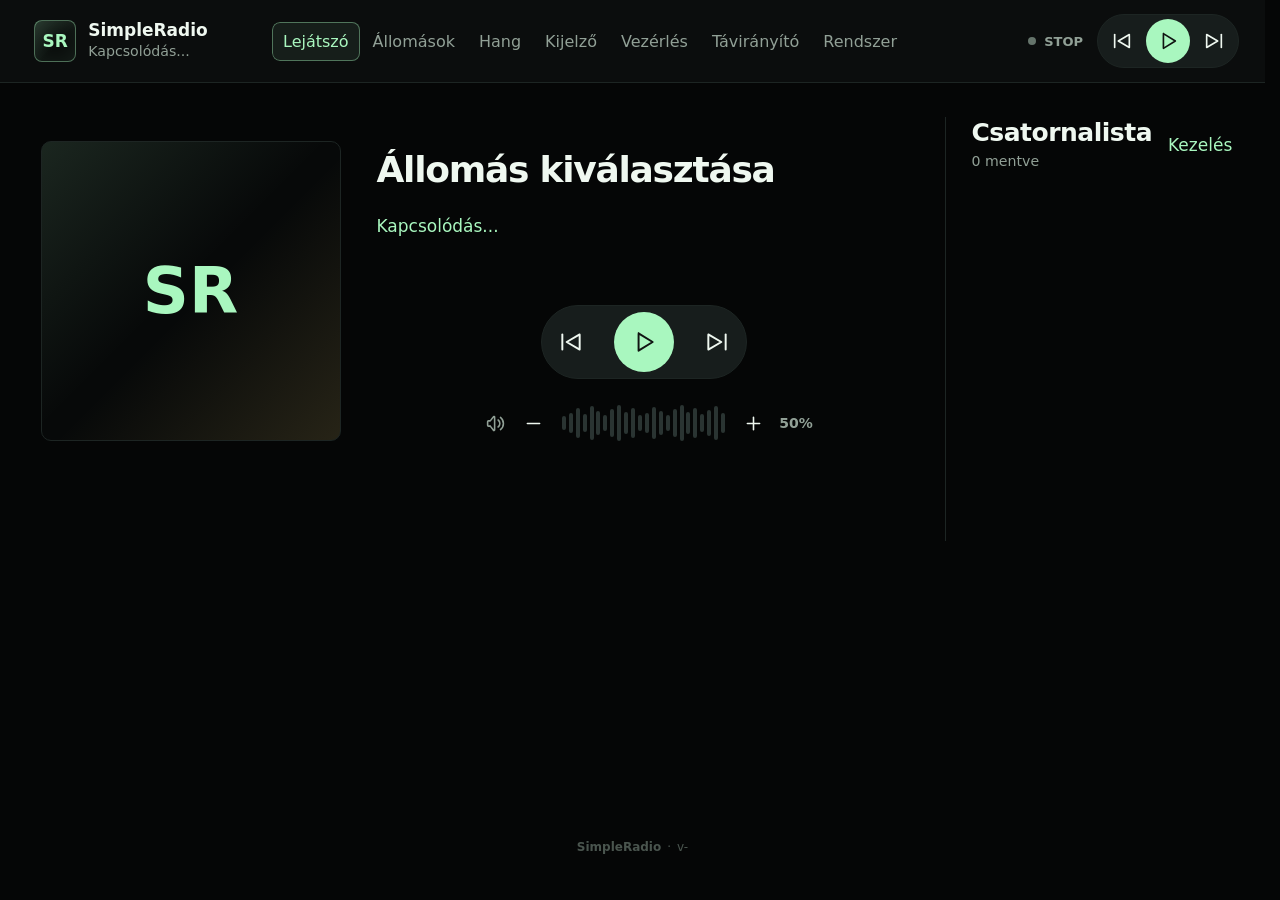
==== data/index.html @ 7c2bad65 "Fix LCD refresh, IR controls and artwork title matching Keep footer rendering and WebUI settings syn" ====
<!DOCTYPE html>
<html lang="hu">
<head>
  <meta charset="UTF-8">
  <meta name="viewport" content="width=device-width, initial-scale=1">
  <title>SimpleRadio</title>
  <link rel="icon" type="image/svg+xml" sizes="any" href="favicon.svg?v=1.3.14&amp;ui=8282ce88a4ba">
  <link rel="stylesheet" href="style.css?v=1.3.14&amp;ui=8282ce88a4ba">
  <link rel="stylesheet" href="ui.css?v=1.3.14&amp;ui=8282ce88a4ba">
</head>
<body>
  <div class="app-shell">
    <header class="topbar">
      <button class="brand brand-button" type="button" onclick="showView('player')" aria-label="Lejátszó megnyitása">
        <span id="brandMark" class="brand-mark">SR</span>
        <div>
          <strong>SimpleRadio</strong>
          <small id="connectionInfo">Kapcsolódás...</small>
        </div>
      </button>

      <nav class="tabs" aria-label="Fő nézetek">
        <button id="playerTab" class="active" type="button" onclick="showView('player')">Lejátszó</button>
        <button id="stationsTab" type="button" onclick="showView('stations')">Állomások</button>
        <button id="soundTab" type="button" onclick="showView('sound')">Hang</button>
        <button id="displayTab" type="button" onclick="showView('display')">Kijelző</button>
        <button id="controlsTab" type="button" onclick="showView('controls')">Vezérlés</button>
        <button id="irTab" type="button" onclick="showView('ir')" data-i18n="ir.pageTitle">Távirányító</button>
        <button id="systemTab" type="button" onclick="showView('system')">Rendszer</button>
      </nav>

      <div class="top-actions">
        <span id="playState" class="state-chip">STOP</span>
        <div id="headerTransport" class="transport header-transport" role="group" aria-label="Lejátszásvezérlés">
          <button class="transport-icon" type="button" onclick="prevStation()" aria-label="Előző állomás" title="Előző állomás"><span class="transport-glyph icon-prev"></span></button>
          <button id="playButtonSmall" class="play-main transport-icon" type="button" onclick="togglePlay()" aria-label="Play" title="Play"><span class="transport-glyph icon-play"></span></button>
          <button class="transport-icon" type="button" onclick="nextStation()" aria-label="Következő állomás" title="Következő állomás"><span class="transport-glyph icon-next"></span></button>
        </div>
      </div>
    </header>

    <main class="main">
      <section id="playerView" class="view">
        <section class="now-grid">
          <article class="player-stage">
            <div class="cover-frame">
              <div class="cover-art" id="webCoverArt">SR</div>
            </div>
            <div class="now-copy">
              <h1 id="current-station">Állomás kiválasztása</h1>
              <p id="meta">Nincs metadata</p>
              <div class="transport">
                <button class="transport-icon" type="button" onclick="prevStation()" aria-label="Előző állomás" title="Előző állomás"><span class="transport-glyph icon-prev"></span></button>
                <button id="playButton" class="play-main transport-icon" type="button" onclick="togglePlay()" aria-label="Play" title="Play"><span class="transport-glyph icon-play"></span></button>
                <button class="transport-icon" type="button" onclick="nextStation()" aria-label="Következő állomás" title="Következő állomás"><span class="transport-glyph icon-next"></span></button>
              </div>
              <div class="volume-rail" role="group" aria-label="Hangerő">
                <span class="volume-label">Hangerő</span>
                <div class="volume-control-row">
                  <button class="volume-step" type="button" onclick="changeVolume(-5)" aria-label="Hangerő csökkentése 5 százalékkal" title="Hangerő -5%">−</button>
<input id="volume" type="range" min="0" max="100" oninput="setVolume(this.value, true)">
                  <button class="volume-step" type="button" onclick="changeVolume(5)" aria-label="Hangerő növelése 5 százalékkal" title="Hangerő +5%">+</button>
                </div>
                <strong id="volValue">50%</strong>
              </div>
            </div>
          </article>

          <aside class="panel queue-panel">
            <header class="panel-head">
              <div>
                <h2>Csatornalista</h2>
                <small id="stationCount">0 mentve</small>
              </div>
              <button class="ghost-btn" type="button" onclick="showView('stations')">Kezelés</button>
            </header>
            <div id="stations" class="station-list compact"></div>
          </aside>
        </section>
      </section>

      <section id="stationsView" class="view hidden">
        <header class="page-head">
          <h1>Állomások</h1>
          <div class="button-row page-actions">
            <button class="ghost-btn" type="button" onclick="openStationSearch()">Online kereső</button>
            <button class="primary" type="button" onclick="clearStationForm()">Új állomás</button>
          </div>
        </header>

        <section class="stations-layout">
          <article class="panel saved-stations-panel">
            <header class="panel-head">
              <div>
                <h2>Mentett állomások</h2>
                <small id="stationManagerCount">0 állomás</small>
              </div>
              <label class="saved-search search-box">
                Keresés
                <span>
                  <input id="savedStationSearch" name="station-filter" type="search" placeholder="Mentett állomás..." autocomplete="off" autocorrect="off" autocapitalize="none" spellcheck="false" oninput="filterSavedStations()">
                  <button type="button" onclick="clearSavedStationSearch()" title="Törlés" aria-label="Mentett állomások keresés törlése">×</button>
                </span>
              </label>
            </header>
            <div id="stationManager" class="station-list manager"></div>
          </article>

          <section class="station-tools">
            <details id="stationSearchDrawer" class="tool-drawer">
              <summary>
                <span>Online kereső</span>
                <small id="searchStatus"></small>
              </summary>
              <div class="drawer-body">
                <div class="search-row">
                  <label class="country-field">
                    Ország
                    <select id="searchCountry" onchange="queueOnlineSearch()">
                      <option value="">Összes</option>
                      <option value="HU" selected>HU - Magyarország</option>
                      <option value="AT">AT - Ausztria</option>
                      <option value="DE">DE - Németország</option>
                      <option value="RO">RO - Románia</option>
                      <option value="SK">SK - Szlovákia</option>
                      <option value="CZ">CZ - Csehország</option>
                      <option value="PL">PL - Lengyelország</option>
                      <option value="HR">HR - Horvátország</option>
                      <option value="SI">SI - Szlovénia</option>
                      <option value="RS">RS - Szerbia</option>
                      <option value="GB">GB - Egyesült Királyság</option>
                      <option value="US">US - Egyesült Államok</option>
                      <option value="FR">FR - Franciaország</option>
                      <option value="IT">IT - Olaszország</option>
                      <option value="ES">ES - Spanyolország</option>
                      <option value="NL">NL - Hollandia</option>
                      <option value="BE">BE - Belgium</option>
                      <option value="CH">CH - Svájc</option>
                      <option value="SE">SE - Svédország</option>
                      <option value="NO">NO - Norvégia</option>
                      <option value="FI">FI - Finnország</option>
                      <option value="DK">DK - Dánia</option>
                      <option value="IE">IE - Írország</option>
                      <option value="PT">PT - Portugália</option>
                      <option value="GR">GR - Görögország</option>
                      <option value="TR">TR - Törökország</option>
                      <option value="CA">CA - Kanada</option>
                      <option value="AU">AU - Ausztrália</option>
                    </select>
                  </label>
                  <label class="search-box">
                    Keresés
                    <span>
                      <input id="searchName" name="radio-browser-search" type="search" placeholder="Rádió neve..." autocomplete="off" autocorrect="off" autocapitalize="none" spellcheck="false" oninput="queueOnlineSearch()">
                      <button type="button" onclick="clearStationSearch()" title="Törlés" aria-label="Keresés törlése">×</button>
                    </span>
                  </label>
                </div>
                <div id="searchResults" class="result-list"></div>
              </div>
            </details>

            <details id="stationEditorDrawer" class="tool-drawer">
              <summary>
                <span>Állomás szerkesztése</span>
                <small>Név, stream URL, logó</small>
              </summary>
              <form class="form-stack drawer-body" autocomplete="off" onsubmit="saveStation(event)">
                <input id="editId" type="hidden">
                <label>Név<input id="editName" type="text" autocomplete="off" autocorrect="off" spellcheck="false" required></label>
                <label>Stream URL<input id="editUrl" type="url" autocomplete="off" autocorrect="off" autocapitalize="none" spellcheck="false" required></label>
                <label>Logó útvonal vagy URL<input id="editLogo" type="text" autocomplete="off" autocorrect="off" autocapitalize="none" spellcheck="false" placeholder="/logos/radio.png"></label>
                <label class="logo-picker-field">Feltöltött logók
                  <span class="logo-picker-row">
                    <select id="editLogoPicker" onchange="selectUploadedLogo()">
                      <option value="">Nincs kiválasztva</option>
                    </select>
                    <button class="ghost-btn" type="button" onclick="loadLogoChoices()">Frissítés</button>
                  </span>
                </label>
                <div class="button-row">
                  <button class="primary" type="submit">Mentés</button>
                  <button class="ghost-btn" type="button" onclick="cancelStationEdit()" data-i18n="action.cancel">Mégse</button>
                </div>
              </form>
            </details>

            <article class="panel">
              <header class="panel-head">
                <h2>Logók</h2>
              </header>
              <div id="logoDropZone" class="upload-drop" tabindex="0">
                <strong>Logók feltöltése</strong>
                <span>Több PNG, JPG vagy BMP fájl is mehet egyszerre.</span>
                <input id="logoBulkInput" type="file" accept="image/png,image/jpeg,image/bmp,.png,.jpg,.jpeg,.bmp" multiple>
              </div>
              <small id="logoUploadStatus" class="form-note upload-status">A fájlok a /logos mappába kerülnek.</small>
            </article>
          </section>
        </section>
      </section>

      <section id="soundView" class="view hidden">
        <header class="page-head">
          <h1>Hang</h1>
          <button class="primary" type="button" onclick="resetTone()">Reset</button>
        </header>

        <article class="panel settings-surface">
          <div class="settings-columns">
            <div class="settings-column">
              <section class="settings-section">
                <header class="settings-section-head">
                  <h2>Equalizer</h2>
                  <small>A mély, közép és magas tartomány finomhangolása</small>
                </header>
                <label class="setting-row">
                  <span>Bass</span>
                  <span class="setting-range"><input id="soundEqLow" type="range" min="-12" max="6" value="0" oninput="mirrorEq('low', this.value, true)"><strong id="soundEqLowValue">0 dB</strong></span>
                </label>
                <label class="setting-row">
                  <span data-i18n="sound.midrange">Közép</span>
                  <span class="setting-range"><input id="soundEqMid" type="range" min="-12" max="6" value="0" oninput="mirrorEq('mid', this.value, true)"><strong id="soundEqMidValue">0 dB</strong></span>
                </label>
                <label class="setting-row">
                  <span>Treble</span>
                  <span class="setting-range"><input id="soundEqHigh" type="range" min="-12" max="6" value="0" oninput="mirrorEq('high', this.value, true)"><strong id="soundEqHighValue">0 dB</strong></span>
                </label>
              </section>
            </div>

            <div class="settings-column">
              <section class="settings-section">
                <header class="settings-section-head">
                  <h2>Balansz</h2>
                  <small>A bal és jobb csatorna aránya</small>
                </header>
                <label class="setting-row">
                  <span>Bal / jobb</span>
                  <span class="setting-range"><input id="soundBalance" type="range" min="-100" max="100" value="0" oninput="mirrorBalance(this.value, true)"><strong id="soundBalanceValue">Közép</strong></span>
                </label>
              </section>

              <section class="settings-section">
                <header class="settings-section-head">
                  <h2>Hangerő karakterisztika</h2>
                  <small>A hangerőszabályzás érzetének beállítása</small>
                </header>
                <label class="setting-row">
                  <span>Görbe</span>
                  <select id="volumeCurve" onchange="syncVolumeCurve(); saveConfigNow()">
                    <option value="soft">Lágy</option>
                    <option value="linear">Lineáris</option>
                    <option value="log">Logaritmikus</option>
                  </select>
                </label>
                <canvas id="volumeCurvePreview" class="curve-preview settings-preview" width="360" height="148"></canvas>
              </section>
            </div>
          </div>
        </article>
      </section>

      <section id="displayView" class="view hidden">
        <header class="page-head">
          <h1>Kijelző</h1>
          <button class="primary" type="button" data-config-save onclick="saveConfigNow()">Mentés</button>
        </header>

        <article class="panel settings-surface">
          <div class="settings-columns">
            <div class="settings-column">
              <section class="settings-section">
                <header class="settings-section-head"><h2>Fényerő és téma</h2><small>A kijelző színei és nappali fényereje</small></header>
                <label class="setting-row setting-toggle">
                  <span class="setting-copy"><strong>Inverz kijelző</strong></span>
                  <span class="toggle-switch"><input id="displayInvert" type="checkbox" onchange="saveConfigNow()"><span></span></span>
                </label>
                <label class="setting-row"><span>Téma</span>
                  <select id="themeAccent" onchange="syncThemeAccent(); saveConfigNow()">
                <option value="green">Zöld</option>
                <option value="amber">Borostyán</option>
                <option value="blue">Kék</option>
                <option value="cyan">Cián</option>
                <option value="red">Vörös</option>
                <option value="custom">Egyéni</option>
                  </select>
                </label>
                <label id="themeCustomColorField" class="setting-row hidden"><span>Egyéni témaszín</span>
                  <span class="color-picker-row">
                <input id="themeCustomColor" type="color" value="#a9f7bf" oninput="syncThemeCustomColorFromPicker()">
                <input id="themeCustomColorText" type="text" value="#a9f7bf" maxlength="7" autocomplete="off" autocorrect="off" autocapitalize="none" spellcheck="false" oninput="syncThemeCustomColorFromText(); queueConfigSave()" onchange="syncThemeCustomColorFromText(); saveConfigNow()">
                  </span>
                </label>
                <label class="setting-row"><span>Fényerő</span><span class="setting-range"><input id="brightness" type="range" min="0" max="255" oninput="setPercentLabel('brightness')"><strong id="brightnessValue">0%</strong></span></label>
                <label class="setting-row setting-toggle">
                  <span class="setting-copy"><strong>Automatikus nappal / éjszaka mód</strong></span>
                  <span class="toggle-switch"><input id="autoBrightness" type="checkbox" onchange="saveConfigNow()"><span></span></span>
                </label>
                <label class="setting-row"><span>Nappali mód kezdete</span><input id="dayStartTime" type="time" onchange="saveConfigNow()"></label>
                <label class="setting-row"><span>Éjszakai mód kezdete</span><input id="nightStartTime" type="time" onchange="saveConfigNow()"></label>
                <label class="setting-row"><span>Nappali</span><span class="setting-range"><input id="dayBrightness" type="range" min="0" max="255" oninput="setPercentLabel('dayBrightness')"><strong id="dayBrightnessValue">0%</strong></span></label>
                <label class="setting-row"><span>Éjszakai</span><span class="setting-range"><input id="nightBrightness" type="range" min="0" max="255" oninput="setPercentLabel('nightBrightness')"><strong id="nightBrightnessValue">0%</strong></span></label>
              </section>
            </div>

            <div class="settings-column">
              <section class="settings-section">
                <header class="settings-section-head"><h2>Lejátszó képe</h2><small>A főképernyőn és a webes lejátszón megjelenő kép</small></header>
                <label class="setting-row"><span>Képforrás</span>
                  <select id="displayArtworkMode" onchange="saveConfigNow()">
                    <option value="logo">Állomáslogó</option>
                    <option value="album">Albumborító, ha elérhető</option>
                  </select>
                </label>
              </section>
              <section class="settings-section">
                <header class="settings-section-head"><h2>Alsó kijelzősáv</h2><small>A lejátszóképernyő alsó információs területe</small></header>
                <label class="setting-row"><span>Alsó kijelzősáv</span>
                  <select id="displayFooterMode" onchange="syncDisplayFooterMode(); saveConfigNow()">
                <option value="off">Kikapcsolva</option>
                <option value="volume">Hangerősáv</option>
                <option value="station">Állomás</option>
                <option value="datetime" data-i18n="display.footer.datetime">Dátum és idő</option>
                <option value="vu">Animáció</option>
                <option value="spectrum" data-i18n="display.footer.spectrum">Spektrum (24 sáv, FFT)</option>
                  </select>
                </label>
                <label id="displayVuStyleField" class="setting-row"><span>Animáció típusa</span>
                  <select id="displayVuStyle" onchange="saveConfigNow()">
                <option value="bars">Álló oszlopok</option>
                <option value="symmetric">Szimmetrikus oszlopok</option>
                <option value="classic">Középről induló VU</option>
                  </select>
                </label>
              </section>

              <section class="settings-section">
                <header class="settings-section-head"><h2>Készenlét és óra</h2><small>Az inaktív kijelző megjelenése</small></header>
                <label class="setting-row setting-toggle">
                  <span class="setting-copy"><strong>Készenléti mód</strong></span>
                  <span class="toggle-switch"><input id="displayIdleEnabled" type="checkbox" onchange="syncDisplayIdleMode(); saveConfigNow()"><span></span></span>
                </label>
            <input id="displayIdleBlank" type="checkbox" hidden>
            <input id="displayClockEnabled" type="checkbox" hidden>
                <label class="setting-row"><span>Inaktivitás után</span>
                  <select id="displayIdleMode" onchange="syncDisplayIdleMode(); saveConfigNow()">
                <option value="dim">Halványított lejátszóképernyő</option>
                <option value="blank">Kikapcsolt kijelző</option>
                <option value="clock">Óra</option>
                  </select>
                </label>
                <label id="displayClockOptions" class="setting-row"><span>Óra típusa</span>
                  <select id="displayClockStyle" onchange="saveConfigNow()">
                <option value="digital">Digitális</option>
                <option value="analog">Analóg</option>
                  </select>
                </label>
                <label class="setting-row"><span>Időzóna</span>
                  <select id="timeZone" onchange="saveConfigNow()">
                <option value="CET-1CEST,M3.5.0/2,M10.5.0/3">Budapest / Közép-Európa (automata DST)</option>
                <option value="UTC0">UTC</option>
                <option value="GMT0BST,M3.5.0/1,M10.5.0">London (automata DST)</option>
                <option value="EET-2EEST,M3.5.0/3,M10.5.0/4">Kelet-Európa (automata DST)</option>
                <option value="EST5EDT,M3.2.0/2,M11.1.0/2">New York (automata DST)</option>
                  </select>
                </label>
                <label class="setting-row"><span>Készenléti idő (másodperc)</span><input id="displayIdleSeconds" type="number" min="10" max="3600" onchange="saveConfigNow()"></label>
                <label class="setting-row"><span>Készenléti fényerő</span><span class="setting-range"><input id="displayIdleBrightness" type="range" min="0" max="255" oninput="setPercentLabel('displayIdleBrightness')"><strong id="displayIdleBrightnessValue">0%</strong></span></label>
              </section>
            </div>
          </div>
        </article>
      </section>

      <section id="controlsView" class="view hidden">
        <header class="page-head">
          <h1>Vezérlés</h1>
          <button class="primary" type="button" data-config-save onclick="saveConfigNow()">Mentés</button>
        </header>

        <article class="panel settings-surface">
          <div class="settings-columns">
            <div id="encoderHardwarePanel" class="settings-column">
              <section class="settings-section">
                <header class="settings-section-head settings-section-head-inline">
                  <div><h2 id="encoderSectionTitle">Enkóder</h2><small>Alap működés és érzékenység</small></div>
                  <span id="encoderHardwareBadge" class="hardware-badge">Betöltés...</span>
                </header>
                <div id="encoderHardwareNotice" class="hardware-notice hidden"></div>
                <div class="settings-fields">
                  <label class="setting-row setting-toggle">
                    <span class="setting-copy"><strong>Enkóder használata</strong></span>
                    <span class="toggle-switch"><input id="encoderEnabled" type="checkbox" onchange="syncEncoderControls(); saveConfigNow()"><span></span></span>
                  </label>
                  <label class="setting-row setting-toggle">
                    <span class="setting-copy"><strong>Második enkóder</strong><small id="encoder2HardwareHint"></small></span>
                    <span class="toggle-switch"><input id="secondEncoderEnabled" type="checkbox" onchange="syncEncoderControls(); saveConfigNow()"><span></span></span>
                  </label>
                  <label class="setting-row"><span>Érzékenység</span><span class="setting-range"><input id="encoderSensitivity" type="range" min="1" max="8" step="1" oninput="syncEncoderSensitivity(this.value)"><strong id="encoderSensitivityValue">8/8</strong></span></label>
                  <label class="setting-row"><span>Hosszú nyomás (ms)</span><input id="encoderLongPressMs" type="number" min="300" max="3000" step="50" onchange="saveConfigNow()"></label>
                </div>
              </section>
            </div>

            <div class="settings-column">
              <section id="encoderVolumePanel" class="settings-section">
                <header class="settings-section-head"><h2>Hangerő</h2><small>Enkóderes hangerőállítás</small></header>
                <div class="settings-fields">
                  <label class="setting-row"><span>Hangerő lépés (%)</span><input id="encoderVolumeStep" type="number" min="1" max="10" step="1" onchange="saveConfigNow()"></label>
                </div>
              </section>

              <section id="encoderStationPanel" class="settings-section">
                <header class="settings-section-head"><h2>Állomásválasztás</h2><small>Lista megnyitása és automatikus indítás</small></header>
                <div class="settings-fields">
                  <label class="setting-row setting-toggle">
                    <span class="setting-copy"><strong>Automatikus indítás választás után</strong></span>
                    <span class="toggle-switch"><input id="encoderAutoPlayStation" type="checkbox" onchange="syncEncoderAutoPlay(); saveConfigNow()"><span></span></span>
                  </label>
                  <label class="setting-row"><span>Automatikus indítás késleltetése (ms)</span><input id="encoderAutoPlayMs" type="number" min="300" max="10000" step="100" inputmode="numeric" onchange="saveConfigNow()"></label>
                </div>
              </section>

              <section class="settings-section">
                <header class="settings-section-head"><h2>Indítás</h2><small>A rádió viselkedése bekapcsoláskor</small></header>
                <label class="setting-row setting-toggle">
                  <span class="setting-copy"><strong>Automatikus lejátszás indításkor</strong></span>
                  <span class="toggle-switch"><input id="autoStart" type="checkbox" onchange="saveConfigNow()"><span></span></span>
                </label>
              </section>
            </div>
          </div>
        </article>
      </section>

      <section id="irView" class="view hidden">
        <header class="page-head">
          <h1 data-i18n="ir.pageTitle">Távirányító</h1>
          <div id="irLearnStatus" class="learn-pill" data-i18n="ir.ready">Készenlét</div>
        </header>

        <div id="irHardwareNotice" class="hardware-notice page-notice hidden"></div>

        <div class="ir-profile-toolbar">
          <label class="ir-profile-select"><span data-i18n="remote.type">Távirányító típusa</span><select id="irProfile"></select></label>
          <button id="irEditLayout" type="button" class="ghost-btn" data-i18n="remote.edit">Saját elrendezés</button>
        </div>
        <p id="irProfileStatus" class="ir-profile-help"></p>
        <section id="irWorkbench" class="ir-workbench">
          <article class="remote-unit">
            <div class="remote-top">
              <span class="ir-eye"></span>
              <strong id="irRemoteName" data-user-content>IR-RCNEC-BK</strong>
            </div>
            <div id="irRemote" class="remote-grid"></div>
          </article>

          <article class="panel learn-panel">
            <header class="panel-head">
              <div>
                <h2 id="irPanelTitle" data-i18n="ir.recorder">Gombok tanítása</h2>
                <small id="irPanelHelp" data-i18n="ir.recordHelpIdle">Válassz egy gombot, majd tanítsd be.</small>
              </div>
              <label class="toggle-field compact">
                <span class="toggle-copy"><strong>IR</strong></span>
                <span class="toggle-switch"><input id="irEnabled" type="checkbox" onchange="saveConfigNow()"><span></span></span>
              </label>
            </header>
            <input id="irActionLearning" type="hidden">
            <label class="range-line">
              <span data-i18n="ir.sensitivity">IR érzékenység</span>
              <input id="irSensitivity" type="range" min="15" max="60" step="1" oninput="syncIrSensitivity(this.value)">
              <strong id="irSensitivityValue">40%</strong>
              <small class="form-note" data-i18n="ir.sensitivityHelp">Időzítési tűrés, nem vételi teljesítmény. A nagyobb érték nem mindig javítja a felismerést.</small>
            </label>
            <div class="learn-display">
              <span data-i18n="ir.currentCode">Aktuális kód</span>
              <strong id="irPrimaryCode" data-i18n="ir.notLearned">Nincs kód</strong>
            </div>
            <div class="button-row">
              <button class="ghost-btn" type="button" onclick="cancelIrLearning()" data-i18n="action.cancel">Mégse</button>
              <button class="danger" type="button" onclick="clearSelectedIr()" data-i18n="ir.clearCode">Kód törlése</button>
            </div>
            <div id="irMappedList" class="mapped-grid"></div>
          </article>
          <article id="irLayoutEditor" class="panel ir-layout-editor hidden">
            <header class="panel-head"><div><h2 data-i18n="remote.editorTitle">Saját távirányító</h2><small data-i18n="remote.editorSubtitle">Állítsd össze a gombokat, majd mentés után tanítsd be őket.</small></div></header>
            <fieldset id="irEditorControls" class="ir-editor-fields">
              <label class="ir-editor-wide"><span data-i18n="remote.name">Elnevezés</span><input id="irLayoutName" maxlength="32" data-user-content oninput="SRRemoteUI.updateLayout('name', this.value)"></label>
              <label><span data-i18n="remote.columns">Oszlopok</span><select id="irLayoutColumns" onchange="SRRemoteUI.updateLayout('columns', this.value)"><option value="1">1</option><option value="2">2</option><option value="3">3</option><option value="4">4</option><option value="5">5</option></select></label>
              <label><span data-i18n="remote.rows">Sorok</span><select id="irLayoutRows" onchange="SRRemoteUI.updateLayout('rows', this.value)"><option value="1">1</option><option value="2">2</option><option value="3">3</option><option value="4">4</option><option value="5">5</option><option value="6">6</option><option value="7">7</option><option value="8">8</option><option value="9">9</option><option value="10">10</option><option value="11">11</option><option value="12">12</option></select></label>
            </fieldset>
            <fieldset id="irButtonFields" class="ir-editor-fields">
              <legend data-i18n="remote.selectedButton">Kiválasztott gomb</legend>
              <label><span data-i18n="remote.label">Felirat</span><input id="irButtonLabel" maxlength="16" data-user-content oninput="SRRemoteUI.updateButton('label', this.value)"></label>
              <label><span data-i18n="remote.function">Funkció</span><select id="irButtonAction" onchange="SRRemoteUI.updateButton('action', this.value)"></select></label>
              <label><span data-i18n="remote.row">Sor</span><input id="irButtonRow" type="number" min="1" max="12" onchange="SRRemoteUI.updateButton('row', this.value)"></label>
              <label><span data-i18n="remote.column">Oszlop</span><input id="irButtonColumn" type="number" min="1" max="5" onchange="SRRemoteUI.updateButton('column', this.value)"></label>
              <label><span data-i18n="remote.shape">Alak</span><select id="irButtonShape" onchange="SRRemoteUI.updateButton('shape', this.value)"><option value="pill" data-i18n="remote.pill">Ovális</option><option value="round" data-i18n="remote.round">Kerek</option></select></label>
              <label><span data-i18n="remote.tone">Megjelenés</span><select id="irButtonTone" onchange="SRRemoteUI.updateButton('tone', this.value)"><option value="normal" data-i18n="remote.normal">Sötét</option><option value="light" data-i18n="remote.light">Világos</option><option value="power" data-i18n="remote.power">Piros</option><option value="accent" data-i18n="remote.accent">Témaszín</option></select></label>
              <button class="danger ir-editor-wide" type="button" onclick="SRRemoteUI.remove()" data-i18n="remote.deleteButton">Gomb törlése</button>
            </fieldset>
            <div class="button-row"><button class="ghost-btn" type="button" onclick="SRRemoteUI.add()" data-i18n="remote.addButton">Új gomb</button><button class="ghost-btn" type="button" onclick="SRRemoteUI.empty()" data-i18n="remote.empty">Üres elrendezés</button></div>
            <p id="irEditorStatus" role="status" aria-live="polite" class="ir-editor-status"></p>
            <div class="button-row"><button id="irLayoutSave" type="button" class="primary" onclick="SRRemoteUI.save()" data-i18n="remote.save">Elrendezés mentése</button><button type="button" class="ghost-btn" onclick="SRRemoteUI.cancel()" data-i18n="action.cancel">Mégse</button></div>
          </article>
        </section>
      </section>

      <section id="systemView" class="view hidden">
        <header class="page-head">
          <h1>Rendszer</h1>
          <button class="primary" type="button" data-config-save onclick="saveConfigNow()">Mentés</button>
        </header>

        <article class="panel system-status-panel">
          <header class="panel-head">
            <h2>Állapot</h2>
            <div class="button-row compact">
              <button class="ghost-btn" type="button" onclick="refreshSystemStatus()">Frissítés</button>
              <button class="danger" id="rebootButton" type="button" onclick="requestSystemReboot()">Újraindítás</button>
            </div>
          </header>
          <div class="status-grid">
            <div id="statusPlaybackCard" class="status-card">
              <span>Állapot</span>
              <strong id="statusPlayback">...</strong>
              <small id="statusPlaybackDetail">...</small>
            </div>
            <div id="statusWifiCard" class="status-card">
              <span>WiFi</span>
              <strong id="statusWifi">...</strong>
              <div class="meter-mini"><span id="statusWifiMeter"></span></div>
              <small id="statusWifiDetail">...</small>
            </div>
            <div id="statusMqttCard" class="status-card">
              <span>MQTT</span>
              <strong id="statusMqtt">...</strong>
              <small id="statusMqttDetail">...</small>
            </div>
            <div id="statusFilesystemCard" class="status-card">
              <span id="statusFilesystemLabel">Tárhely</span>
              <strong id="statusFilesystem">...</strong>
              <div class="meter-mini"><span id="statusFilesystemMeter"></span></div>
              <small id="statusFilesystemDetail">...</small>
            </div>
            <div id="statusSystemCard" class="status-card wide">
              <span>ESP</span>
              <strong id="statusSystem">...</strong>
              <small id="statusSystemDetail">...</small>
            </div>
            <div class="status-card wide status-about-card">
              <span data-i18n="about.label">Névjegy</span>
              <div class="status-about-main">
                <div>
                  <strong>SimpleRadio</strong>
                  <small data-i18n="about.tagline">ESP32 internetes rádió</small>
                </div>
                <a class="status-about-link" href="https://github.com/zsocasog/simpleradio" target="_blank" rel="noopener noreferrer">GitHub ↗</a>
              </div>
              <small id="statusAboutVersion">Firmware - · WebUI -</small>
            </div>
          </div>
        </article>

        <article class="panel settings-section lastfm-settings-panel">
          <header class="settings-section-head">
            <h2>Last.fm albumborító-keresés</h2>
            <small>Másodlagos forrásként segíthet olyan számoknál, amelyekhez a többi adatbázis nem ad borítót.</small>
          </header>
          <div class="settings-fields">
            <label class="lastfm-key-field"><span>Last.fm API key</span><input id="lastFmApiKey" name="lastfm-api-key" type="password" autocomplete="new-password" autocapitalize="none" spellcheck="false" data-form-type="other" data-1p-ignore data-lpignore="true" data-bwignore placeholder="API-kulcs beillesztése" oninput="setLastFmKeyPending()"></label>
          </div>
          <small id="lastFmApiKeyStatus" class="form-note">A kulcs nincs megadva.</small>
          <div class="button-row">
            <button class="primary" type="button" data-config-save onclick="saveConfigNow()">API-kulcs mentése</button>
            <button id="deleteLastFmApiKey" class="danger" type="button" onclick="deleteSavedLastFmKey()" disabled>Mentett kulcs törlése</button>
          </div>
          <small id="lastFmKeyDeleteHelp" class="form-note">A törlés gomb a weben elmentett kulcsot távolítja el. Az előre megadott firmware-kulcs ettől aktív marad.</small>
          <ol class="lastfm-key-help">
            <li>Jelentkezz be a Last.fm-fiókodba, majd nyisd meg a <a href="https://www.last.fm/api/account/create" target="_blank" rel="noopener noreferrer">Last.fm API-fiók létrehozása</a> oldalt.</li>
            <li>Adj nevet az alkalmazásnak (például SimpleRadio), töltsd ki a kért adatokat, majd hozd létre az API-fiókot.</li>
            <li>Az ott megjelenő <strong>API key</strong> értéket másold a fenti mezőbe, és mentsd a beállításokat. A megosztott titok (shared secret) nem szükséges.</li>
          </ol>
        </article>

        <article class="panel ota-panel">
          <header class="panel-head">
            <div>
              <h2>OTA frissítés</h2>
              <small>Firmware és LittleFS/data feltöltés WiFi-n keresztül</small>
            </div>
            <span class="version-pills">
              <span id="otaVersion" class="version-pill">FW v-</span>
              <span id="otaWebUiVersion" class="version-pill">WebUI v-</span>
            </span>
          </header>
          <div id="otaCompatibility" class="ota-compatibility hidden"></div>
          <div id="otaWarning" class="ota-warning" data-i18n="ota.warning">
            A data-frissítés lecseréli a webfelületet. A beállítások, az állomáslista és a feltöltött logók megmaradnak; a képek gyorsítótára újraépül.
          </div>
          <label class="toggle-field">
            <span class="toggle-copy"><strong>Megértettem, frissíteni szeretnék</strong></span>
            <span class="toggle-switch"><input id="otaConfirm" type="checkbox"><span></span></span>
          </label>
          <label>OTA jelszó<input id="otaPassword" name="ota-device-secret" type="password" autocomplete="one-time-code" autocapitalize="none" spellcheck="false" data-form-type="other" data-1p-ignore data-lpignore="true" data-bwignore placeholder="simpleradio"></label>
          <div class="ota-grid">
            <div id="otaFirmwareDrop" class="upload-drop ota-drop" tabindex="0">
              <strong>Firmware feltöltése</strong>
              <span>.pio/build/.../firmware.bin</span>
              <input id="otaFirmwareInput" type="file" accept=".bin,application/octet-stream">
            </div>
            <div id="otaFilesystemDrop" class="upload-drop ota-drop" tabindex="0">
              <strong>Data / LittleFS feltöltése</strong>
              <span>.pio/build/.../littlefs.bin</span>
              <input id="otaFilesystemInput" type="file" accept=".bin,application/octet-stream">
            </div>
          </div>
          <div class="ota-progress">
            <span id="otaProgressBar"></span>
          </div>
          <small id="otaStatus" class="form-note upload-status">Válaszd ki a megfelelő .bin fájlt.</small>
        </article>

        <article class="panel settings-surface">
          <div class="settings-columns">
            <div id="frontLedPanel" class="settings-column">
              <section class="settings-section">
                <header class="settings-section-head settings-section-head-inline">
                  <div><h2>Előlapi RGB LED</h2><small>Állapotjelzés és hangulatfény</small></div>
                  <span id="frontLedHardwareBadge" class="hardware-badge">Betöltés...</span>
                </header>
                <div id="frontLedHardwareNotice" class="hardware-notice hidden"></div>
                <div id="frontLedSetup" class="led-hardware-setup hidden">
                  <p class="form-note" data-i18n="led.setupHelp">A bekötést és a LED típusát itt állíthatod be. A hardverváltozások újraindítás után lépnek életbe.</p>
                  <div class="settings-fields">
                    <label class="setting-row"><span data-i18n="led.type">LED típusa</span><select id="frontLedType"><option value="none" data-i18n="led.none">Nincs LED</option><option value="pwm" data-i18n="led.pwm">Hagyományos RGB</option><option value="neopixel" data-i18n="led.neopixel">WS2812 / WS2812B RGB</option></select></label>
                    <label class="setting-row" data-led-type="neopixel"><span data-i18n="led.count">LED-ek száma</span><input id="frontLedCount" type="number" min="1" max="64" step="1" value="1"></label>
                    <label class="setting-row" data-led-type="neopixel"><span data-i18n="led.dataPin">Adat GPIO</span><select id="frontLedDataPin"></select></label>
                    <label class="setting-row" data-led-type="neopixel"><span data-i18n="led.order">Színsorrend</span><select id="frontLedOrder"><option>GRB</option><option>RGB</option><option>RBG</option><option>GBR</option><option>BRG</option><option>BGR</option></select></label>
                    <label class="setting-row" data-led-type="pwm"><span data-i18n="led.redPin">Piros GPIO</span><select id="frontLedRedPin"></select></label>
                    <label class="setting-row" data-led-type="pwm"><span data-i18n="led.greenPin">Zöld GPIO</span><select id="frontLedGreenPin"></select></label>
                    <label class="setting-row" data-led-type="pwm"><span data-i18n="led.bluePin">Kék GPIO</span><select id="frontLedBluePin"></select></label>
                    <label class="setting-row" data-led-type="pwm"><span data-i18n="led.polarity">RGB bekötés</span><select id="frontLedInverted"><option value="0" data-i18n="led.cathode">Közös katód</option><option value="1" data-i18n="led.anode">Közös anód</option></select></label>
                  </div>
                  <div class="led-setup-actions"><button id="saveLedHardware" type="button" data-i18n="led.save">LED hardver mentése</button><button id="cancelLedHardware" type="button" class="quiet-button" data-i18n="led.cancel">Mégse</button></div>
                  <p id="frontLedSetupStatus" class="form-note" role="status" aria-live="polite"></p>
                  <button id="rebootLedHardware" type="button" class="quiet-button hidden" data-i18n="led.restart">Újraindítás az alkalmazáshoz</button>
                  <p class="form-note" data-i18n="led.powerHelp">A GPIO vezérlőjel. A LED-eknek megfelelő tápellátás és közös föld szükséges; a WS2812 szalag nem RGBW.</p>
                </div>
                <div class="settings-fields">
                  <label class="setting-row setting-toggle"><span class="setting-copy"><strong>LED használata</strong></span><span class="toggle-switch"><input id="frontLedEnabled" type="checkbox" onchange="syncFrontLedControls(); saveConfigNow()"><span></span></span></label>
                  <label class="setting-row setting-toggle"><span class="setting-copy"><strong>Téma színének követése</strong></span><span class="toggle-switch"><input id="frontLedUseTheme" type="checkbox" onchange="syncFrontLedControls(); saveConfigNow()"><span></span></span></label>
                  <label class="setting-row"><span>LED fényerő</span><span class="setting-range"><input id="frontLedBrightness" type="range" min="0" max="255" oninput="setPercentLabel('frontLedBrightness')"><strong id="frontLedBrightnessValue">0%</strong></span></label>
                  <label class="setting-row"><span>LED készenléti fényerő</span><span class="setting-range"><input id="frontLedStandbyBrightness" type="range" min="0" max="255" oninput="setPercentLabel('frontLedStandbyBrightness')"><strong id="frontLedStandbyBrightnessValue">0%</strong></span></label>
                  <label class="setting-row"><span>Egyedi szín</span><span class="color-picker-row"><input id="frontLedColor" type="color" value="#a9f7bf" oninput="syncFrontLedColorFromPicker()"><input id="frontLedColorText" type="text" value="#a9f7bf" maxlength="7" autocomplete="off" autocorrect="off" autocapitalize="none" spellcheck="false" oninput="syncFrontLedColorFromText(); queueConfigSave()" onchange="syncFrontLedColorFromText(); saveConfigNow()"></span></label>
                </div>
                <div id="frontLedVolumeControls" class="led-volume-controls hidden">
                  <label class="setting-row setting-toggle"><span class="setting-copy"><strong data-i18n="led.volumeEnabled">Hangerőváltozás jelzése</strong></span><span class="toggle-switch"><input id="frontLedVolumeEnabled" type="checkbox" onchange="syncFrontLedControls(); saveConfigNow()"><span></span></span></label>
                  <p id="frontLedVolumeHelp" class="form-note"></p>
                  <label class="setting-row" data-led-volume-geometry><span data-i18n="led.startPixel">Kezdő LED</span><select id="frontLedStartPixel" onchange="saveConfigNow()"><option value="1">1</option></select></label>
                  <label class="setting-row" data-led-volume-geometry><span data-i18n="led.direction">Haladási irány</span><select id="frontLedReverse" onchange="saveConfigNow()"><option value="0" data-i18n="led.forward">Előre</option><option value="1" data-i18n="led.reverse">Fordítva</option></select></label>
                  <div id="frontLedVolumePreview" class="led-volume-preview" aria-hidden="true"></div>
                  <small id="frontLedVolumePreviewLabel" class="form-note" data-i18n="led.volumePreview">Elrendezési előnézet: 50%-os hangerő. A keretes pont a kezdő LED.</small>
                </div>
              </section>
            </div>

            <div class="settings-column">
              <form id="mqttSettingsForm" class="settings-section" autocomplete="off" data-form-type="other" onsubmit="return false">
                <header class="settings-section-head"><h2 id="mqttTitle">MQTT</h2><small>Kapcsolódás az otthonautomatizálási rendszerhez</small></header>
                <div class="settings-fields">
                  <label class="setting-row setting-toggle"><span class="setting-copy"><strong>MQTT használata</strong></span><span class="toggle-switch"><input id="mqttEnabled" type="checkbox" onchange="saveConfigNow()"><span></span></span></label>
                  <label class="setting-row"><span>Host</span><input id="mqttHost" name="mqtt-broker-host" type="text" autocomplete="off" autocorrect="off" autocapitalize="none" spellcheck="false" onchange="saveConfigNow()"></label>
                  <label class="setting-row"><span>Port</span><input id="mqttPort" type="number" min="1" max="65535" onchange="saveConfigNow()"></label>
                  <label class="setting-row"><span>Felhasználónév</span><input id="mqttUser" name="mqtt-broker-user" type="text" autocomplete="section-mqtt one-time-code" autocorrect="off" autocapitalize="none" spellcheck="false" data-form-type="other" data-1p-ignore data-lpignore="true" data-bwignore onchange="saveConfigNow()"></label>
                  <label class="setting-row"><span>Jelszó</span><input id="mqttPassword" name="mqtt-broker-secret" type="password" autocomplete="section-mqtt one-time-code" autocapitalize="none" spellcheck="false" data-form-type="other" data-1p-ignore data-lpignore="true" data-bwignore onchange="saveConfigNow()"></label>
                  <label class="setting-row"><span>Root topic</span><input id="mqttRootTopic" name="mqtt-root-topic" type="text" autocomplete="off" autocorrect="off" autocapitalize="none" spellcheck="false" onchange="saveConfigNow()"></label>
                </div>
              </form>

              <section class="settings-section">
                <header class="settings-section-head"><h2 id="streamTitle">Stream kapcsolat</h2><small>A megszakadt lejátszás automatikus helyreállítása</small></header>
                <div class="settings-fields">
                  <label class="setting-row setting-toggle"><span class="setting-copy"><strong>Újracsatlakozás stream szakadáskor</strong></span><span class="toggle-switch"><input id="streamRetryEnabled" type="checkbox" onchange="saveConfigNow()"><span></span></span></label>
                  <label class="setting-row"><span>Újracsatlakozás késleltetése (ms)</span><input id="streamRetryMs" type="number" min="1000" max="60000" step="500" onchange="saveConfigNow()"></label>
                </div>
              </section>
            </div>
          </div>
        </article>
      </section>
    </main>
    <footer class="app-footer" aria-label="SimpleRadio">
      <a href="https://github.com/zsocasog/simpleradio" target="_blank" rel="noopener noreferrer">SimpleRadio</a>
      <span aria-hidden="true">·</span>
      <span id="footerVersion">v-</span>
    </footer>
  </div>
  <script src="i18n-catalog.js?v=1.3.14&amp;ui=8282ce88a4ba"></script>
  <script src="i18n.js?v=1.3.14&amp;ui=8282ce88a4ba"></script>
  <script src="ir-profiles.js?v=1.3.14&amp;ui=8282ce88a4ba"></script>
  <script src="ir-editor.js?v=1.3.14&amp;ui=8282ce88a4ba"></script>
  <script src="station-playlist.js?v=1.3.14&amp;ui=8282ce88a4ba"></script>
  <script src="led-settings.js?v=1.3.14&amp;ui=8282ce88a4ba"></script>
  <script src="ui.js?v=1.3.14&amp;ui=8282ce88a4ba"></script>
  <script src="app.js?v=1.3.14&amp;ui=8282ce88a4ba"></script>
</body>
</html>
---- data/style.css ----
:root {
  --bg: #050606;
  --chrome: #0b0d0d;
  --surface: #111515;
  --surface-2: #171d1c;
  --line: #2a3432;
  --line-soft: #1d2523;
  --text: #eff8f0;
  --muted: #91a096;
  --dim: #65746b;
  --accent: #a9f7bf;
  --accent-strong: #69e58d;
  --accent-rgb: 169, 247, 191;
  --accent-strong-rgb: 105, 229, 141;
  --gold: #e7c66a;
  --red: #ff625f;
  --blue: #5577ff;
  --logo-mat: #070909;
  --logo-mat-soft: #101514;
  --shadow: 0 22px 58px rgba(0, 0, 0, 0.42);
}

* { box-sizing: border-box; }

html { color-scheme: dark; }

body {
  margin: 0;
  min-height: 100vh;
  background:
    linear-gradient(180deg, rgba(255, 255, 255, 0.035), transparent 140px),
    repeating-linear-gradient(90deg, rgba(255,255,255,0.018) 0, rgba(255,255,255,0.018) 1px, transparent 1px, transparent 7px),
    var(--bg);
  color: var(--text);
  font-family: Inter, ui-sans-serif, system-ui, -apple-system, BlinkMacSystemFont, "Segoe UI", sans-serif;
  letter-spacing: 0;
}

button, input, select { font: inherit; }

button {
  min-height: 38px;
  border: 1px solid var(--line);
  border-radius: 8px;
  background: #121716;
  color: var(--text);
  cursor: pointer;
}

button:hover {
  border-color: var(--accent);
  color: var(--accent);
}

button:disabled {
  cursor: not-allowed;
  opacity: 0.62;
}

button.is-saving,
button.is-saving:hover {
  border-color: rgba(231, 198, 106, 0.62);
  background: rgba(231, 198, 106, 0.12);
  color: var(--gold);
}

button.is-saved,
button.is-saved:hover {
  border-color: rgba(var(--accent-rgb), 0.64);
  background: rgba(var(--accent-strong-rgb), 0.16);
  color: var(--accent);
}

button.is-error,
button.is-error:hover {
  border-color: rgba(255, 98, 95, 0.62);
  background: rgba(255, 98, 95, 0.14);
  color: var(--red);
}

input, select {
  width: 100%;
  min-height: 42px;
  border: 1px solid var(--line);
  border-radius: 8px;
  background: #080b0a;
  color: var(--text);
  padding: 0 12px;
}

input[type="search"] {
  -webkit-appearance: none;
  appearance: textfield;
}

input[type="search"]::-webkit-search-decoration,
input[type="search"]::-webkit-search-cancel-button,
input[type="search"]::-webkit-search-results-button,
input[type="search"]::-webkit-search-results-decoration {
  display: none;
}

input:disabled,
select:disabled {
  cursor: not-allowed;
  opacity: 0.58;
  color: var(--dim);
  background: #070908;
}

input[type="range"] {
  min-width: 0;
  min-height: 28px;
  padding: 0;
  accent-color: var(--accent-strong);
}

input[type="checkbox"] {
  width: 18px;
  min-height: 18px;
  accent-color: var(--accent-strong);
}

h1, h2, p { margin: 0; }
h1 { max-width: 100%; font-size: 42px; line-height: 1.03; font-weight: 800; overflow-wrap: break-word; }
h2 { font-size: 18px; line-height: 1.2; font-weight: 800; }
p { color: var(--muted); line-height: 1.45; }
small { color: var(--muted); }

.app-shell {
  min-height: 100vh;
}

.topbar {
  position: sticky;
  top: 0;
  z-index: 10;
  display: grid;
  grid-template-columns: 230px minmax(0, 1fr) auto;
  gap: 18px;
  align-items: center;
  min-height: 78px;
  padding: 14px 24px;
  border-bottom: 1px solid var(--line-soft);
  background: rgba(8, 10, 10, 0.94);
  backdrop-filter: blur(18px);
}

.brand {
  display: flex;
  align-items: center;
  gap: 12px;
  min-width: 0;
}

.brand-button {
  min-height: 0;
  padding: 0;
  border: 0;
  border-radius: 0;
  background: transparent;
  color: inherit;
  text-align: left;
}

.brand-button:hover {
  color: inherit;
}

.brand-button:hover .brand-mark {
  border-color: var(--accent);
  box-shadow: inset 0 0 22px rgba(var(--accent-rgb), 0.12), 0 0 18px rgba(var(--accent-rgb), 0.08);
}

.brand-mark {
  display: grid;
  place-items: center;
  width: 44px;
  height: 44px;
  border: 1px solid rgba(var(--accent-rgb), 0.42);
  border-radius: 8px;
  background: linear-gradient(135deg, rgba(var(--accent-rgb), 0.16), #0a0d0c 58%);
  color: var(--accent);
  font-weight: 900;
  box-shadow: inset 0 0 22px rgba(var(--accent-rgb), 0.08);
  overflow: hidden;
  background-position: center;
  background-size: cover;
  background-repeat: no-repeat;
  flex: 0 0 auto;
}

.brand-mark.has-logo {
  color: transparent;
  border-color: rgba(239, 248, 240, 0.32);
  background-color: var(--logo-mat);
  background-size: contain;
}

.brand strong, .brand small { display: block; }
.brand small {
  max-width: 170px;
  overflow: hidden;
  text-overflow: ellipsis;
  white-space: nowrap;
}

.tabs {
  display: flex;
  gap: 6px;
  overflow-x: auto;
  padding: 4px;
  border: 1px solid var(--line-soft);
  border-radius: 8px;
  background: #070909;
}

.tabs button {
  flex: 0 0 auto;
  min-height: 34px;
  padding: 0 12px;
  border-color: transparent;
  background: transparent;
  color: var(--muted);
}

.tabs button.active {
  background: #17201b;
  color: var(--accent);
  border-color: rgba(var(--accent-rgb), 0.3);
}

.top-actions {
  display: flex;
  gap: 14px;
  align-items: center;
}

.state-chip {
  display: inline-flex;
  align-items: center;
  gap: 8px;
  min-width: 0;
  padding: 0;
  border: 0;
  color: var(--muted);
  background: transparent;
  font-size: 13px;
  font-weight: 800;
}

.state-chip::before {
  content: "";
  width: 8px;
  height: 8px;
  border-radius: 50%;
  background: var(--dim);
}

.state-chip.is-playing {
  color: var(--accent);
}

.state-chip.is-playing::before {
  background: var(--accent-strong);
  box-shadow: 0 0 14px rgba(var(--accent-strong-rgb), 0.72);
}

.learn-pill {
  min-width: 86px;
  padding: 9px 12px;
  border: 1px solid rgba(var(--accent-rgb), 0.34);
  border-radius: 8px;
  color: var(--accent);
  text-align: center;
  font-weight: 800;
  background: #09100c;
}

.top-play-btn {
  min-width: 86px;
  border-color: rgba(var(--accent-rgb), 0.38);
  background: #101715;
  color: var(--accent);
  font-weight: 900;
}

.top-play-btn.is-playing {
  border-color: rgba(255, 98, 95, 0.42);
  background: rgba(255, 98, 95, 0.08);
  color: var(--red);
}

.main {
  width: min(1240px, 100%);
  margin: 0 auto;
  padding: 24px;
}

.view {
  display: grid;
  gap: 18px;
}

.hidden { display: none !important; }

.page-head {
  display: flex;
  justify-content: space-between;
  align-items: center;
  gap: 16px;
  padding: 8px 0;
}

.now-grid {
  display: grid;
  grid-template-columns: minmax(0, 1fr) 380px;
  gap: 18px;
  align-items: stretch;
}

.player-stage {
  position: relative;
  min-height: 424px;
  display: grid;
  grid-template-columns: 330px minmax(0, 1fr);
  gap: 28px;
  align-items: center;
  padding: 28px;
  border: 1px solid rgba(var(--accent-rgb), 0.18);
  border-radius: 8px;
  background:
    linear-gradient(90deg, #101615, #070909 62%),
    #070909;
  box-shadow: var(--shadow);
  overflow: hidden;
}

.player-stage::after {
  display: none;
}

.cover-frame {
  position: relative;
  width: min(100%, 306px);
  aspect-ratio: 1;
  padding: 10px;
  border: 1px solid #33413d;
  border-radius: 8px;
  background: #040505;
  box-shadow: 0 24px 54px rgba(0, 0, 0, 0.56);
}

.cover-art {
  width: 100%;
  height: 100%;
  display: grid;
  place-items: center;
  border: 1px solid rgba(var(--accent-rgb), 0.24);
  border-radius: 6px;
  background:
    linear-gradient(135deg, rgba(var(--accent-rgb), 0.12), transparent 48%),
    linear-gradient(315deg, rgba(231,198,106,0.14), transparent 48%),
    #151918;
  background-position: center;
  background-size: cover;
  color: var(--accent);
  font-size: 64px;
  font-weight: 900;
}

.cover-art.has-logo {
  background-color: var(--logo-mat);
  background-repeat: no-repeat;
  background-position: center;
  background-size: contain;
}

.now-copy {
  position: relative;
  z-index: 1;
  display: grid;
  align-content: center;
  gap: 18px;
  min-width: 0;
}

.status-line {
  display: inline-flex;
  align-items: center;
  gap: 8px;
  color: var(--accent);
  font-weight: 700;
}

.status-grid {
  display: grid;
  grid-template-columns: repeat(4, minmax(0, 1fr));
  gap: 12px;
}

.status-card {
  min-width: 0;
  display: grid;
  gap: 8px;
  padding: 14px;
  border: 1px solid var(--line-soft);
  border-radius: 8px;
  background:
    linear-gradient(145deg, rgba(var(--accent-rgb), 0.045), transparent 58%),
    #090c0b;
}

.status-card.wide {
  grid-column: span 2;
}

.status-card span {
  color: var(--muted);
  font-size: 12px;
  font-weight: 800;
  text-transform: uppercase;
}

.status-card strong {
  min-width: 0;
  color: var(--text);
  font-size: 22px;
  line-height: 1.1;
  overflow-wrap: anywhere;
}

.status-card small {
  min-height: 34px;
  line-height: 1.35;
  overflow-wrap: anywhere;
}

.status-card.good {
  border-color: rgba(var(--accent-strong-rgb), 0.46);
}

.status-card.good strong {
  color: var(--accent);
}

.status-card.warn {
  border-color: rgba(231, 198, 106, 0.5);
}

.status-card.warn strong {
  color: var(--gold);
}

.status-card.bad {
  border-color: rgba(255, 98, 95, 0.5);
}

.status-card.bad strong {
  color: var(--red);
}

.status-about-card {
  align-content: start;
}

.status-about-main {
  display: flex;
  align-items: center;
  justify-content: space-between;
  gap: 16px;
  min-width: 0;
}

.status-about-main > div {
  min-width: 0;
  display: grid;
  gap: 4px;
}

.status-about-main small {
  min-height: 0;
}

.status-about-link {
  flex: 0 0 auto;
  padding: 7px 10px;
  border: 1px solid rgba(var(--accent-rgb), 0.28);
  border-radius: 7px;
  color: var(--accent);
  font-size: 12px;
  font-weight: 800;
  text-decoration: none;
}

.status-about-link:hover {
  border-color: var(--accent);
  background: rgba(var(--accent-rgb), 0.07);
}

.meter-mini {
  height: 5px;
  overflow: hidden;
  border-radius: 999px;
  background: rgba(239, 248, 240, 0.14);
}

.meter-mini span {
  display: block;
  width: 0;
  height: 100%;
  border-radius: inherit;
  background: linear-gradient(90deg, var(--gold), var(--accent-strong));
  transition: width 180ms ease;
}

.app-footer {
  width: min(1240px, 100%);
  margin: 0 auto;
  padding: 8px 24px 24px;
  display: flex;
  flex-wrap: wrap;
  justify-content: center;
  align-items: center;
  gap: 6px;
  color: var(--dim);
  font-size: 12px;
  line-height: 1.4;
  opacity: 0.72;
}

.app-footer a {
  color: inherit;
  font-weight: 800;
  text-decoration: none;
}

.app-footer a:hover {
  color: var(--accent);
}

.live-dot {
  width: 9px;
  height: 9px;
  border-radius: 50%;
  background: var(--accent-strong);
  box-shadow: 0 0 18px rgba(var(--accent-strong-rgb), 0.72);
}

#meta {
  min-height: 58px;
  color: var(--accent);
  font-size: 22px;
  line-height: 1.32;
  max-width: 720px;
}

.transport {
  display: grid;
  grid-template-columns: 56px 76px 56px;
  gap: 14px;
  align-items: center;
}

.transport button {
  padding: 0;
}

.transport-icon {
  width: 56px;
  min-height: 48px;
  display: grid;
  place-items: center;
  border-radius: 999px;
}

.transport-glyph {
  position: relative;
  display: block;
  width: 24px;
  height: 24px;
  color: currentColor;
}

.icon-play::before {
  content: "";
  position: absolute;
  left: 8px;
  top: 4px;
  width: 0;
  height: 0;
  border-left: 14px solid currentColor;
  border-top: 8px solid transparent;
  border-bottom: 8px solid transparent;
}

.play-main.is-playing .icon-play::before {
  left: 5px;
  top: 5px;
  width: 14px;
  height: 14px;
  border: 0;
  border-radius: 2px;
  background: currentColor;
}

.icon-prev::before,
.icon-prev::after,
.icon-next::before,
.icon-next::after {
  content: "";
  position: absolute;
  top: 4px;
  width: 0;
  height: 0;
  border-top: 8px solid transparent;
  border-bottom: 8px solid transparent;
}

.icon-prev::before {
  left: 3px;
  border-right: 10px solid currentColor;
}

.icon-prev::after {
  left: 12px;
  border-right: 10px solid currentColor;
}

.icon-next::before {
  left: 2px;
  border-left: 10px solid currentColor;
}

.icon-next::after {
  left: 11px;
  border-left: 10px solid currentColor;
}

.play-main, .primary {
  border-color: transparent;
  background: var(--accent);
  color: #031006;
  font-weight: 900;
}

.play-main:hover,
.play-main:active,
.play-main:focus-visible,
.primary:hover,
.primary:active,
.primary:focus-visible {
  border-color: transparent;
  color: #031006;
}

.primary.is-saving,
.primary.is-saving:hover,
.primary.is-saving:active,
.primary.is-saving:focus-visible {
  border-color: rgba(231, 198, 106, 0.62);
  background: rgba(231, 198, 106, 0.16);
  color: var(--gold);
}

.primary.is-saved,
.primary.is-saved:hover,
.primary.is-saved:active,
.primary.is-saved:focus-visible {
  border-color: rgba(var(--accent-rgb), 0.72);
  background: rgba(var(--accent-strong-rgb), 0.18);
  color: var(--accent);
}

.primary.is-error,
.primary.is-error:hover,
.primary.is-error:active,
.primary.is-error:focus-visible {
  border-color: rgba(255, 98, 95, 0.68);
  background: rgba(255, 98, 95, 0.16);
  color: var(--red);
}

.play-main {
  width: 76px;
  min-height: 58px;
  border-radius: 999px;
  font-size: 18px;
}

.play-main.is-playing {
  background: var(--gold);
  color: #100c03;
  border-color: transparent;
}

.play-main.is-playing:hover,
.play-main.is-playing:active,
.play-main.is-playing:focus-visible {
  color: #100c03;
}

.ghost-btn {
  background: transparent;
  color: var(--muted);
}

.volume-rail {
  display: grid;
  grid-template-columns: 76px minmax(0, 1fr) 54px;
  gap: 10px;
  align-items: center;
  max-width: 560px;
}

.volume-control-row {
  position: relative;
  min-width: 0;
  min-height: 44px;
  padding: 0 54px;
  display: grid;
  align-items: center;
}

.volume-control-row input[type="range"] {
  position: relative;
  z-index: 1;
  width: 100%;
  min-width: 0;
}

.volume-step {
  position: absolute;
  top: 0;
  z-index: 2;
  width: 42px;
  min-height: 40px;
  padding: 0;
  display: grid;
  place-items: center;
  border-radius: 999px;
  font-size: 22px;
  font-weight: 900;
  line-height: 1;
}

.volume-step:first-of-type {
  left: 0;
}

.volume-step:last-of-type {
  right: 0;
}

.panel {
  display: grid;
  gap: 14px;
  padding: 18px;
  border: 1px solid var(--line);
  border-radius: 8px;
  background: rgba(17, 21, 21, 0.94);
  box-shadow: var(--shadow);
}

.panel-head {
  display: flex;
  justify-content: space-between;
  gap: 12px;
  align-items: center;
}

.hardware-badge {
  display: inline-flex;
  align-items: center;
  min-height: 28px;
  padding: 0 10px;
  border: 1px solid rgba(var(--accent-rgb), 0.32);
  border-radius: 999px;
  background: rgba(var(--accent-rgb), 0.07);
  color: var(--accent);
  font-size: 12px;
  font-weight: 800;
  white-space: nowrap;
}

.hardware-badge.is-unavailable {
  border-color: var(--line);
  background: rgba(255, 255, 255, 0.035);
  color: var(--dim);
}

.hardware-notice {
  padding: 11px 13px;
  border: 1px solid var(--line);
  border-radius: 8px;
  background: rgba(255, 255, 255, 0.025);
  color: var(--muted);
  font-size: 13px;
  line-height: 1.45;
}

.hardware-notice.page-notice {
  margin-bottom: 18px;
}

.panel.is-hardware-unavailable,
.ir-workbench.is-hardware-unavailable {
  border-color: var(--line-soft);
}

.panel.is-hardware-unavailable .control-grid,
.ir-workbench.is-hardware-unavailable > * {
  opacity: 0.68;
}

.toggle-copy small:empty {
  display: none;
}

.version-pill {
  display: inline-flex;
  align-items: center;
  min-height: 30px;
  padding: 0 10px;
  border: 1px solid rgba(var(--accent-rgb), 0.35);
  border-radius: 999px;
  background: rgba(var(--accent-rgb), 0.06);
  color: var(--accent);
  font-size: 12px;
  font-weight: 800;
  white-space: nowrap;
}

.upload-drop {
  position: relative;
  min-height: 132px;
  display: grid;
  place-items: center;
  gap: 6px;
  padding: 18px;
  border: 1px dashed rgba(var(--accent-rgb), 0.34);
  border-radius: 8px;
  background: rgba(10, 13, 12, 0.78);
  color: var(--muted);
  text-align: center;
  cursor: pointer;
  transition: border-color 160ms ease, background 160ms ease, color 160ms ease;
}

.upload-drop:hover,
.upload-drop.drag-over {
  border-color: rgba(var(--accent-rgb), 0.8);
  background: rgba(16, 27, 20, 0.92);
  color: var(--text);
}

.upload-drop strong {
  color: var(--accent);
  font-size: 18px;
}

.upload-drop input {
  position: absolute;
  inset: 0;
  opacity: 0;
  cursor: pointer;
}

.form-note.upload-status {
  display: inline-flex;
  align-items: center;
  min-height: 22px;
  font-weight: 700;
}

.form-note.upload-status.is-busy {
  color: var(--accent);
}

.form-note.upload-status.is-ok {
  color: var(--accent);
}

.form-note.upload-status.is-error {
  color: var(--red);
}

.ota-panel {
  gap: 16px;
}

.ota-warning {
  padding: 12px 14px;
  border: 1px solid rgba(231, 198, 106, 0.34);
  border-radius: 8px;
  background: rgba(231, 198, 106, 0.08);
  color: var(--gold);
  font-weight: 700;
  line-height: 1.45;
}

.ota-grid {
  display: grid;
  grid-template-columns: repeat(2, minmax(0, 1fr));
  gap: 14px;
}

.ota-drop {
  min-height: 118px;
}

.ota-progress {
  height: 8px;
  overflow: hidden;
  border-radius: 999px;
  background: rgba(255, 255, 255, 0.08);
}

.ota-progress span {
  display: block;
  width: 0%;
  height: 100%;
  border-radius: inherit;
  background: var(--accent);
  transition: width 120ms ease;
}

.page-actions {
  justify-content: end;
}

.queue-panel {
  min-height: 424px;
  grid-template-rows: auto minmax(0, 1fr);
}

.station-list,
.result-list,
.mapped-grid {
  display: grid;
  gap: 9px;
}

.station-list.compact {
  max-height: 340px;
  overflow: auto;
  padding-right: 2px;
}

.saved-stations-panel {
  min-height: 330px;
  align-content: start;
}

.saved-stations-panel .panel-head {
  align-items: end;
}

.saved-search {
  width: min(320px, 46%);
}

.stations-layout {
  display: grid;
  grid-template-columns: minmax(0, 1.75fr) minmax(320px, 0.9fr);
  gap: 18px;
  align-items: start;
}

.station-list.manager {
  max-height: calc(100vh - 238px);
  overflow: auto;
  padding-right: 4px;
  align-content: start;
}

.station-tools {
  display: grid;
  grid-template-columns: 1fr;
  gap: 18px;
  align-items: start;
}

.empty-state {
  padding: 18px;
  border: 1px dashed var(--line);
  border-radius: 8px;
  color: var(--muted);
  background: rgba(10, 13, 12, 0.72);
}

.tool-drawer {
  border: 1px solid var(--line);
  border-radius: 8px;
  background: rgba(17, 21, 21, 0.9);
  box-shadow: var(--shadow);
  overflow: hidden;
}

.tool-drawer summary {
  min-height: 60px;
  display: flex;
  align-items: center;
  justify-content: space-between;
  gap: 12px;
  padding: 0 18px;
  cursor: pointer;
  list-style: none;
}

.tool-drawer summary::-webkit-details-marker {
  display: none;
}

.tool-drawer summary::after {
  content: "";
  width: 10px;
  height: 10px;
  border-right: 2px solid var(--muted);
  border-bottom: 2px solid var(--muted);
  transform: rotate(45deg);
  transition: transform 160ms ease, border-color 160ms ease;
}

.tool-drawer[open] summary {
  border-bottom: 1px solid var(--line-soft);
  color: var(--accent);
}

.tool-drawer[open] summary::after {
  transform: rotate(225deg);
  border-color: var(--accent);
}

.tool-drawer summary span {
  font-size: 18px;
  font-weight: 800;
}

.drawer-body {
  padding: 18px;
}

.station-item,
.result-item {
  display: grid;
  gap: 10px;
  align-items: center;
  padding: 11px;
  border: 1px solid var(--line-soft);
  border-radius: 8px;
  background: #0a0d0c;
}

.station-item {
  grid-template-columns: 54px 44px minmax(0, 1fr) auto;
}

.station-list.compact .station-item {
  min-height: 92px;
  grid-template-columns: 56px minmax(0, 1fr) auto;
  grid-template-rows: 22px 44px;
  gap: 8px 12px;
  cursor: pointer;
}

.station-list.compact .station-item:hover {
  border-color: rgba(var(--accent-rgb), 0.48);
  background: rgba(var(--accent-rgb), 0.08);
}

.result-item {
  grid-template-columns: 44px minmax(0, 1fr) auto;
}

.search-more {
  width: 100%;
  min-height: 42px;
  justify-content: center;
  border-style: dashed;
}

.station-item.active {
  border-color: rgba(var(--accent-rgb), 0.64);
  background: rgba(var(--accent-rgb), 0.11);
}

.station-item.draggable {
  grid-template-columns: 28px 54px 44px minmax(0, 1fr) auto;
}

.station-item.dragging {
  opacity: 0.54;
}

.station-item.drop-before {
  box-shadow: inset 0 3px 0 var(--accent);
}

.station-item.drop-after {
  box-shadow: inset 0 -3px 0 var(--accent);
}

.drag-handle {
  width: 28px;
  min-height: 44px;
  display: grid;
  place-items: center;
  border: 1px solid var(--line-soft);
  border-radius: 6px;
  color: var(--muted);
  background: #0d1110;
  cursor: grab;
  user-select: none;
  font-weight: 900;
  letter-spacing: -3px;
}

.station-number {
  min-width: 54px;
  height: 34px;
  display: grid;
  place-items: center;
  border: 1px solid var(--line-soft);
  border-radius: 6px;
  color: var(--accent);
  background: rgba(var(--accent-rgb), 0.1);
  font-size: 14px;
  font-weight: 900;
  font-variant-numeric: tabular-nums;
}

.station-list.compact .station-number {
  grid-column: 3;
  grid-row: 1;
  align-self: start;
  justify-self: end;
  min-width: 40px;
  height: 22px;
  padding: 0 6px;
  font-size: 12px;
}

.station-item:active .drag-handle {
  cursor: grabbing;
}

.station-item.draggable:hover .drag-handle {
  border-color: rgba(var(--accent-rgb), 0.36);
  color: var(--accent);
}

.station-badge {
  width: 44px;
  height: 44px;
  display: grid;
  place-items: center;
  border: 1px solid var(--line);
  border-radius: 6px;
  background: #151a19;
  background-position: center;
  background-size: cover;
  color: var(--accent);
  font-weight: 900;
}

.station-list.compact .station-badge {
  grid-column: 1;
  grid-row: 1;
  align-self: start;
  justify-self: center;
  width: 60px;
  height: 60px;
  margin-top: 6px;
}

.station-badge.has-logo {
  background-color: var(--logo-mat);
  background-repeat: no-repeat;
  background-position: center;
  background-size: contain;
  box-shadow: inset 0 0 0 1px rgba(255, 255, 255, 0.04);
}

.item-title,
.item-meta {
  display: block;
  overflow-wrap: anywhere;
}

.item-title { font-weight: 800; }

.station-info {
  min-width: 0;
}

.station-list.compact .station-info {
  grid-column: 2;
  grid-row: 1 / span 2;
  align-self: center;
}

.station-list.compact .item-title {
  display: -webkit-box;
  overflow: hidden;
  overflow-wrap: normal;
  word-break: normal;
  -webkit-box-orient: vertical;
  -webkit-line-clamp: 2;
  font-size: 16px;
  line-height: 1.22;
}

.item-meta {
  margin-top: 4px;
  color: var(--muted);
  font-size: 12px;
}

.station-list.compact .item-meta,
.station-list.compact .item-actions {
  display: none;
}

.item-actions {
  display: flex;
  flex-wrap: wrap;
  gap: 7px;
  justify-content: end;
}

.item-actions button,
.panel-head button {
  min-height: 32px;
  padding: 0 10px;
}

.icon-only {
  width: 34px;
  min-width: 34px;
  padding: 0;
  display: grid;
  place-items: center;
  font-size: 18px;
  line-height: 1;
}

.icon-only:disabled {
  cursor: default;
  opacity: 0.34;
  border-color: var(--line-soft);
  color: var(--dim);
}

.icon-only:disabled:hover {
  border-color: var(--line-soft);
  color: var(--dim);
}

.mix-strip {
  display: grid;
  grid-template-columns: repeat(4, minmax(0, 1fr));
  gap: 12px;
}

.mini-control {
  display: grid;
  grid-template-columns: 58px minmax(0, 1fr) 74px;
  gap: 10px;
  align-items: center;
  padding: 14px;
  border: 1px solid var(--line);
  border-radius: 8px;
  background: #0d1110;
}

.mini-control strong,
.range-line strong {
  color: var(--accent);
  text-align: right;
}

.work-grid,
.sound-board,
.controls-board {
  display: grid;
  grid-template-columns: repeat(2, minmax(0, 1fr));
  gap: 18px;
  align-items: start;
}

.controls-board {
  align-items: stretch;
}

.controls-board > .panel {
  height: 100%;
  align-content: start;
}

.controls-board .controls-single {
  grid-template-columns: minmax(0, 1fr);
}

.controls-wide {
  grid-column: 1 / -1;
}

.version-pills {
  display: flex;
  flex-wrap: wrap;
  justify-content: flex-end;
  gap: 8px;
}

.ota-compatibility {
  margin-bottom: 14px;
  padding: 11px 13px;
  border: 1px solid color-mix(in srgb, var(--accent) 35%, var(--line));
  border-radius: 10px;
  background: color-mix(in srgb, var(--accent) 8%, var(--panel));
  color: var(--muted);
}

.ota-compatibility.warn {
  border-color: #8b6b28;
  background: #2b220f;
  color: #ffe0a0;
}

.ota-compatibility.error {
  border-color: #8b3535;
  background: #2a1212;
  color: #ffb2b2;
}

.settings-surface {
  padding: 26px;
  gap: 0;
  overflow: hidden;
  background: rgba(15, 20, 19, 0.96);
}

.settings-columns {
  display: grid;
  grid-template-columns: repeat(2, minmax(0, 1fr));
  align-items: start;
}

.settings-column {
  min-width: 0;
  display: grid;
  align-content: start;
  padding: 0 28px;
}

.settings-column:first-child {
  padding-left: 10px;
  border-right: 1px solid var(--line);
}

.settings-column:last-child {
  padding-right: 10px;
}

.settings-section {
  min-width: 0;
  display: grid;
  gap: 0;
  padding: 0 0 24px;
  margin: 0 0 24px;
  border-bottom: 1px solid var(--line);
}

.lastfm-settings-panel {
  gap: 12px;
}

.lastfm-key-field {
  display: grid;
  gap: 8px;
  width: 100%;
  max-width: 620px;
  color: var(--text);
  font-weight: 600;
}

.lastfm-key-field input {
  box-sizing: border-box;
  width: 100%;
  min-width: 0;
  min-height: 54px;
  padding: 14px 16px;
  border: 1px solid var(--line);
  border-radius: 12px;
  background: var(--surface-2, var(--surface));
  color: var(--text);
  font: 16px/1.4 ui-monospace, SFMono-Regular, Consolas, monospace;
  letter-spacing: 0.025em;
}

.lastfm-key-field input::placeholder {
  color: var(--muted);
  opacity: 1;
  font-family: inherit;
  font-size: 14px;
  line-height: 1.4;
  letter-spacing: 0;
}

#lastFmApiKeyStatus {
  min-height: 1.5em;
  font-size: 14px;
}

#lastFmApiKeyStatus.is-saved { color: var(--accent); }
#lastFmApiKeyStatus.is-error { color: #ff7777; }

.lastfm-key-help {
  margin: 8px 0 0;
  padding-left: 22px;
  color: var(--muted);
  line-height: 1.6;
}

.lastfm-key-help li + li {
  margin-top: 4px;
}

.lastfm-key-help a {
  color: var(--accent);
}

.settings-section:last-child {
  padding-bottom: 0;
  margin-bottom: 0;
  border-bottom: 0;
}

.settings-section-head {
  display: grid;
  gap: 5px;
  margin-bottom: 18px;
}

.settings-section-head h2 {
  color: var(--accent);
  font-size: 18px;
}

.settings-section-head small {
  line-height: 1.4;
}

.settings-section-head-inline {
  grid-template-columns: minmax(0, 1fr) auto;
  gap: 12px;
  align-items: start;
}

.settings-fields {
  display: grid;
}

.setting-row {
  min-width: 0;
  min-height: 62px;
  display: grid;
  grid-template-columns: minmax(150px, 1fr) minmax(190px, 260px);
  gap: 22px;
  align-items: center;
  padding: 10px 0;
  border-bottom: 1px solid var(--line-soft);
  color: var(--text);
  font-size: 14px;
}

.setting-row:last-child {
  border-bottom: 0;
}

.setting-row > span:first-child:not(.toggle-switch):not(.color-picker-row) {
  color: var(--text);
}

.setting-row input,
.setting-row select {
  min-width: 0;
}

.setting-toggle {
  grid-template-columns: minmax(0, 1fr) auto;
}

.setting-copy {
  display: grid;
  gap: 5px;
  min-width: 0;
}

.setting-copy strong {
  color: var(--text);
  font-size: 14px;
  line-height: 1.3;
}

.setting-copy small {
  line-height: 1.35;
}

.setting-range {
  min-width: 0;
  display: grid;
  grid-template-columns: minmax(0, 1fr) 54px;
  gap: 12px;
  align-items: center;
}

.setting-range strong {
  color: var(--accent);
  text-align: right;
  white-space: nowrap;
}

.settings-preview {
  width: 100%;
  margin-top: 14px;
}

.settings-section.is-hardware-unavailable .settings-fields,
.settings-column.is-hardware-unavailable .settings-fields {
  opacity: 0.68;
}

.settings-column.is-hardware-unavailable {
  border-color: var(--line-soft);
}

.search-row,
.split,
.control-grid {
  display: grid;
  grid-template-columns: repeat(2, minmax(0, 1fr));
  gap: 12px;
}

.search-row {
  grid-template-columns: 190px minmax(0, 1fr);
}

label {
  display: grid;
  gap: 7px;
  color: var(--muted);
  font-size: 13px;
}

.toggle-field {
  display: flex;
  min-height: 48px;
  align-items: center;
  justify-content: space-between;
  gap: 14px;
  padding: 10px 12px;
  border: 1px solid var(--line-soft);
  border-radius: 8px;
  background: #0a0d0c;
  color: var(--text);
}

.toggle-field.compact {
  min-height: 0;
  padding: 0;
  border: 0;
  background: transparent;
}

.toggle-copy {
  display: grid;
  gap: 2px;
  min-width: 0;
}

.toggle-copy strong {
  color: var(--text);
  font-size: 14px;
  line-height: 1.2;
}

.toggle-switch {
  position: relative;
  flex: 0 0 52px;
  width: 52px;
  height: 30px;
}

.toggle-switch input {
  position: absolute;
  inset: 0;
  z-index: 2;
  width: 100%;
  min-height: 0;
  height: 100%;
  margin: 0;
  opacity: 0;
  cursor: pointer;
}

.toggle-switch span {
  position: absolute;
  inset: 0;
  border: 1px solid #34413d;
  border-radius: 999px;
  background: #202725;
  transition: background 160ms ease, border-color 160ms ease, box-shadow 160ms ease;
}

.toggle-switch span::after {
  content: "";
  position: absolute;
  top: 4px;
  left: 4px;
  width: 20px;
  height: 20px;
  border-radius: 50%;
  background: #8e9a92;
  box-shadow: 0 4px 10px rgba(0, 0, 0, 0.38);
  transition: transform 160ms ease, background 160ms ease;
}

.toggle-switch input:checked + span {
  border-color: rgba(var(--accent-rgb), 0.64);
  background: rgba(var(--accent-rgb), 0.22);
  box-shadow: inset 0 0 18px rgba(var(--accent-strong-rgb), 0.18);
}

.toggle-switch input:checked + span::after {
  transform: translateX(22px);
  background: var(--accent);
}

.toggle-switch input:disabled {
  cursor: not-allowed;
}

.toggle-switch input:disabled + span {
  border-color: #26302d;
  background: #171c1a;
  box-shadow: none;
  opacity: 0.68;
}

.toggle-switch input:disabled + span::after {
  background: #66736b;
}

.form-stack {
  display: grid;
  gap: 12px;
}

.logo-picker-row {
  display: grid;
  grid-template-columns: minmax(0, 1fr) auto;
  gap: 8px;
  align-items: center;
}

.color-picker-row {
  display: grid;
  grid-template-columns: 52px minmax(0, 1fr);
  gap: 8px;
  align-items: center;
}

.color-picker-row input[type="color"] {
  width: 52px;
  min-height: 40px;
  padding: 4px;
}

.logo-picker-row button {
  min-height: 40px;
  padding: 0 12px;
}

.button-row {
  display: flex;
  gap: 10px;
  flex-wrap: wrap;
}

.button-row button {
  padding: 0 14px;
}

.danger {
  border-color: rgba(255, 98, 95, 0.48);
  color: var(--red);
  background: rgba(255, 98, 95, 0.06);
}

.search-box span {
  position: relative;
  display: block;
}

.search-box input { padding-right: 42px; }

.search-box button {
  position: absolute;
  top: 6px;
  right: 6px;
  width: 30px;
  min-height: 30px;
  padding: 0;
  color: var(--muted);
}

.mixer-panel {
  min-height: 300px;
  align-content: start;
}

.volume-curve-panel {
  gap: 18px;
}

.curve-preview {
  width: 100%;
  height: 148px;
  border: 1px solid var(--line);
  border-radius: 8px;
  background: var(--surface);
}

.range-line {
  display: grid;
  grid-template-columns: 92px minmax(0, 1fr) 74px;
  gap: 12px;
  align-items: center;
}

.range-line.large {
  grid-template-columns: 96px minmax(0, 1fr) 92px;
  min-height: 58px;
}

.ir-workbench {
  display: grid;
  grid-template-columns: 354px minmax(0, 1fr);
  gap: 22px;
  align-items: start;
}

.remote-unit {
  width: 354px;
  display: grid;
  gap: 14px;
  justify-items: center;
  padding: 22px 18px 28px;
  border: 1px solid #303b39;
  border-radius: 30px;
  background:
    linear-gradient(180deg, #1a2020, #070909 72%),
    #0a0d0c;
  box-shadow: var(--shadow);
}

.remote-top {
  display: flex;
  width: 230px;
  justify-content: space-between;
  align-items: center;
  color: var(--muted);
}

.ir-eye {
  width: 18px;
  height: 18px;
  border-radius: 50%;
  background: #050606;
  border: 1px solid #3a4643;
  box-shadow: inset 0 0 10px rgba(255, 98, 95, 0.35);
}

.remote-grid {
  display: grid;
  grid-template-columns: repeat(3, 68px);
  gap: 10px;
  padding: 18px;
  border: 2px solid #303b39;
  border-radius: 24px;
  background: #070909;
}

.remote-btn,
.remote-spacer {
  width: 68px;
  height: 54px;
}

.remote-btn {
  display: grid;
  place-items: center;
  border: 2px solid #35423f;
  border-radius: 999px;
  background: linear-gradient(180deg, #1b2221, #101514);
  color: var(--accent);
  font-size: 14px;
  font-weight: 900;
  white-space: pre-line;
  line-height: 1.05;
  text-align: center;
}

.remote-btn.round {
  height: 68px;
}

.remote-btn.blue {
  background: linear-gradient(180deg, #6684ff, #2f4dcc);
  border-color: #7892ff;
  color: white;
}

.remote-btn.red {
  background: linear-gradient(180deg, #ff6d70, #be1e28);
  border-color: #ff8788;
  color: white;
}

.remote-btn.white {
  background: linear-gradient(180deg, #f3f5ee, #cfd6cf);
  border-color: #f6fbf3;
  color: #111514;
  box-shadow: inset 0 -5px 12px rgba(0, 0, 0, 0.18);
}

.remote-btn:hover {
  color: var(--accent);
}

.remote-btn.red:hover {
  color: white;
}

.remote-btn.white:hover {
  color: #111514;
}

.remote-btn.learned::after {
  content: "";
  width: 7px;
  height: 7px;
  margin-top: -8px;
  border-radius: 50%;
  background: var(--accent);
  box-shadow: 0 0 9px rgba(var(--accent-rgb), 0.8);
}

.remote-btn.active {
  background: var(--accent);
  color: #031006;
  border-color: var(--accent);
}

.learn-panel {
  min-height: 560px;
  align-content: start;
}

.learn-display {
  display: grid;
  gap: 8px;
  padding: 16px;
  border: 1px solid rgba(var(--accent-rgb), 0.4);
  border-radius: 8px;
  background: rgba(var(--accent-rgb), 0.06);
}

.learn-display span {
  color: var(--muted);
  font-size: 13px;
}

.learn-display strong {
  color: var(--accent);
  font-size: 22px;
  overflow-wrap: anywhere;
}

.mapped-grid {
  grid-template-columns: repeat(auto-fit, minmax(150px, 1fr));
  margin-top: 4px;
}

.mapped-pill {
  display: grid;
  gap: 4px;
  padding: 10px;
  border: 1px solid var(--line-soft);
  border-radius: 8px;
  background: #0a0d0c;
}

.mapped-pill.learned {
  border-color: rgba(var(--accent-rgb), 0.4);
  background: rgba(var(--accent-rgb), 0.08);
}

.mapped-pill small {
  color: var(--muted);
  overflow-wrap: anywhere;
}

@media (max-width: 980px) {
  .topbar {
    grid-template-columns: 1fr;
    position: static;
  }

  .top-actions { justify-content: space-between; }
  .now-grid,
  .player-stage,
  .stations-layout,
  .work-grid,
  .sound-board,
  .controls-board,
  .ir-workbench,
  .status-grid,
  .mix-strip {
    grid-template-columns: 1fr;
  }

  .ota-grid {
    grid-template-columns: 1fr;
  }

  .settings-columns {
    grid-template-columns: 1fr;
  }

  .settings-column,
  .settings-column:first-child,
  .settings-column:last-child {
    padding: 0;
    border-right: 0;
  }

  .settings-column:first-child {
    padding-bottom: 24px;
    margin-bottom: 24px;
    border-bottom: 1px solid var(--line);
  }

  .status-card.wide {
    grid-column: span 1;
  }

  .remote-unit { width: min(354px, 100%); }

  .player-stage {
    justify-items: center;
    text-align: center;
  }

  .cover-frame,
  .now-copy,
  .volume-rail {
    justify-self: center;
  }

  .now-copy {
    justify-items: center;
    width: min(100%, 560px);
  }

  .transport {
    justify-content: center;
  }
}

@media (max-width: 620px) {
  .main { padding: 14px; }
  .app-footer { padding: 6px 14px 20px; }
  .player-stage { padding: 18px; min-height: auto; gap: 18px; }
  .player-stage::after { display: none; }
  .cover-frame { width: min(100%, 284px); }
  .now-copy { gap: 14px; }
  h1 { font-size: 30px; line-height: 1.12; }
  #meta { font-size: 18px; }
  .mini-control,
  .range-line,
  .range-line.large,
  .search-row,
  .split,
  .control-grid,
  .result-item {
    grid-template-columns: 1fr;
  }
  .settings-surface { padding: 18px; }
  .setting-row {
    min-height: 0;
    grid-template-columns: 1fr;
    gap: 9px;
    padding: 14px 0;
  }
  .setting-toggle {
    grid-template-columns: minmax(0, 1fr) auto;
  }
  .settings-section-head-inline {
    grid-template-columns: minmax(0, 1fr) auto;
  }
  .station-item {
    grid-template-columns: 54px 44px minmax(0, 1fr);
  }
  .station-list.compact .station-item {
    grid-template-columns: 56px minmax(0, 1fr) auto;
  }
  .station-item.draggable {
    grid-template-columns: 28px 54px 44px minmax(0, 1fr);
  }
  .station-item .item-actions {
    grid-column: 1 / -1;
    justify-content: start;
  }
  .saved-stations-panel .panel-head {
    align-items: stretch;
    flex-direction: column;
  }
  .saved-search {
    width: 100%;
  }
  .mini-control strong,
  .range-line strong {
    text-align: left;
  }
  .volume-rail {
    width: 100%;
    grid-template-columns: 1fr;
    justify-items: stretch;
    text-align: center;
  }
  .volume-label,
  #volValue {
    justify-self: center;
  }
  .volume-step {
    width: 44px;
    min-height: 44px;
  }
  .remote-grid {
    grid-template-columns: repeat(3, 58px);
  }
  .remote-btn,
  .remote-spacer {
    width: 58px;
    height: 50px;
  }
  .remote-btn.round { height: 58px; }
}
---- data/ui.css ----
/* Unified layout. Colors remain firmware-backed theme variables set by app.js. */
[hidden], .hidden { display: none !important; }
.playlist-tools { display: flex; flex-direction: column; gap: 16px; min-width: 0; }
.playlist-tools h3, .playlist-tools p { margin: 0; }
.playlist-export { padding-bottom: 22px; border-bottom: 1px solid var(--line); display: grid; gap: 12px; }
.playlist-export button { justify-self: start; }
.playlist-modes { border: 0; padding: 0; margin: 0; display: grid; gap: 10px; min-width: 0; }
.playlist-modes legend { margin-bottom: 10px; }
.playlist-mode { display: flex; align-items: flex-start; gap: 12px; border: 1px solid var(--line); border-radius: 8px; padding: 12px; cursor: pointer; }
.playlist-mode input { flex: 0 0 18px; width: 18px; min-height: 20px; margin-top: 2px; accent-color: var(--accent); }
.playlist-mode span { display: grid; gap: 4px; min-width: 0; }
.playlist-mode strong { font-size: 15px; color: var(--text); }
.playlist-mode small { font-size: 13px; line-height: 1.5; }
.playlist-mode:has(input:checked) { border-color: var(--accent); background: rgba(var(--accent-rgb), .05); }
.playlist-warning, .playlist-errors, .playlist-status.is-error { color: #f2ad82; }
.playlist-errors { margin: 0; padding-left: 22px; }
.playlist-preview { max-height: 300px; overflow: auto; min-width: 0; flex-shrink: 0; border-block: 1px solid var(--line); }
.playlist-preview:empty, .playlist-errors:empty { display: none; }
.playlist-preview table { width: 100%; border-collapse: collapse; table-layout: fixed; font-size: 14px; }
.playlist-preview th, .playlist-preview td { text-align: left; padding: 10px 6px; border-bottom: 1px solid var(--line); overflow-wrap: anywhere; }
.playlist-preview th:first-child { width: 30px; }
.playlist-preview th:nth-child(2) { width: 37%; }
.playlist-url { color: var(--muted); }
.playlist-tools input[type=file] { width: 100%; max-width: 100%; min-width: 0; }
.playlist-status { min-height: 1.6em; color: var(--accent); }
.playlist-actions { position: sticky; bottom: 0; z-index: 1; background: var(--chrome); padding-block: 10px; }
.playlist-tools input[type=file]::file-selector-button { border: 1px solid var(--line); border-radius: 6px; background: transparent; color: var(--text); min-height: 32px; margin-right: 10px; cursor: pointer; }
html { scrollbar-gutter: stable; }
body { background: var(--bg); font-size: 17px; }
.app-shell { min-height: 100vh; display: flex; flex-direction: column; }
.ui-icon { width: 21px; height: 21px; flex: 0 0 auto; fill: none; stroke: currentColor; vertical-align: middle; }
button, input, select, summary { -webkit-tap-highlight-color: transparent; }
button:focus-visible, input:focus-visible, select:focus-visible, summary:focus-visible, a:focus-visible {
  outline: 2px solid var(--accent); outline-offset: 4px;
}
/* Keep field focus inside its border, including native select arrow areas. */
input:not([type=range]):not([type=checkbox]):not([type=radio]):focus,
select:focus {
  outline: none; border-color: var(--accent); box-shadow: inset 0 0 0 1px var(--accent);
}
button { display: inline-flex; align-items: center; justify-content: center; gap: 8px; }
button, input, select { min-height: 42px; }
button.primary { background: var(--accent); border-color: var(--accent); color: #101412; font-weight: 650; }
button.primary:hover { background: var(--accent-strong); border-color: var(--accent-strong); color: #101412; }
.quiet-button, .ghost-btn { background: transparent; border-color: var(--line); color: var(--text); }
.ui-icon-button { display: inline-flex; align-items: center; justify-content: center; min-width: 42px; min-height: 42px; padding: 9px; background: transparent; border: 1px solid var(--line); border-radius: 50%; color: var(--text); cursor: pointer; }
.ui-icon-button > span { display: none; }
.topbar { position: sticky; top: 0; min-height: 78px; background: var(--chrome); box-shadow: none; gap: 24px; padding: 14px 26px; }
.brand { width: 220px; flex: 0 0 220px; }
.brand-mark { width: 42px; height: 42px; }
.brand small { max-width: 165px; }
.tabs { background: transparent; border: 0; gap: 8px; padding: 0; overflow-x: auto; scrollbar-width: thin; }
.tabs button { background: transparent; border: 1px solid transparent; border-radius: 8px; color: var(--muted); white-space: nowrap; padding: 9px 14px; font-size: 18px; transition: color .16s ease, background-color .16s ease, border-color .16s ease; }
.tabs button:not(.active):focus-visible { background: rgba(var(--accent-rgb), .045); border-color: rgba(var(--accent-rgb), .18); color: rgba(var(--accent-rgb), .8); }
@media (hover: hover) and (pointer: fine) {
  .tabs button:not(.active):hover { background: rgba(var(--accent-rgb), .045); border-color: rgba(var(--accent-rgb), .18); color: rgba(var(--accent-rgb), .8); }
}
@media (prefers-reduced-motion: reduce) { .tabs button { transition: none; } }
.tabs button.active { background: rgba(var(--accent-rgb), .07); border-color: rgba(var(--accent-rgb), .4); color: var(--accent); }
.top-play-btn { min-width: 90px; }
.main { flex: 1 0 auto; width: 100%; max-width: 1240px; padding: 34px 28px 0; margin: 0 auto; }
.view { gap: 0; }
h1 { font-size: clamp(30px, 3vw, 42px); line-height: 1.15; letter-spacing: -.035em; }
h2 { font-size: 25px; line-height: 1.3; letter-spacing: -.02em; }
small, .muted { color: var(--muted); line-height: 1.6; }
.page-head { margin-bottom: 28px; padding: 0; gap: 20px; align-items: center; }
.page-head h1 { margin: 0; }
.panel, .settings-surface, .player-stage { box-shadow: none; border: 0; background: transparent; border-radius: 0; }
.panel { padding: 0; }
.panel-head { margin-bottom: 18px; }
.settings-columns { gap: 38px; padding: 0; }
.settings-column, .settings-column:first-child, .settings-column:last-child { padding: 0; min-width: 0; border-right: 0; }
.settings-column + .settings-column { padding-left: 38px; border-left: 1px solid var(--line-soft); }
.settings-section { padding: 0; margin-bottom: 34px; grid-template-columns: minmax(0, 1fr); }
.settings-section-head, .settings-section > h2 { margin-bottom: 20px; }
.settings-section h2 { color: var(--accent); }
.setting-row { min-height: 62px; gap: 20px; padding: 12px 0; border-bottom: 1px solid var(--line-soft); font-size: 16px; }
.setting-copy strong { font-size: 16px; }
.settings-section-head small { font-size: 14px; }
#displayView .settings-section-head > small { display: none; }
.settings-section-head.has-section-enable { position: relative; padding-right: 75px; }
.section-enable { position: absolute; right: 0; top: 0; display: flex; min-height: 32px; padding: 0; border: 0; }
.setting-row > span:first-child { max-width: 100%; }
.setting-row input:not([type=checkbox]):not([type=range]):not([type=color]), .setting-row select { width: 100%; max-width: 100%; }
.setting-range { min-width: 0; max-width: 100%; gap: 12px; grid-template-columns: minmax(0, 1fr) 64px; }
.setting-range input { flex: 1 1 auto; min-width: 80px; width: 100%; }
input[type=range] { accent-color: var(--accent-strong); }
input[type=checkbox] { accent-color: var(--accent); }
.setting-range strong { width: auto; min-width: 0; text-align: right; color: var(--accent); }
.toggle-switch input:checked + span { background: rgba(var(--accent-rgb), .3); border-color: var(--accent); }
.toggle-switch input:checked + span::after { background: var(--accent); }
input, select { background: var(--chrome); border-color: var(--line); border-radius: 7px; color: var(--text); }
select { text-overflow: ellipsis; }
.config-save-status { font-size: 13px; color: var(--muted); background: transparent; border: 0; min-height: 32px; }
.config-save-status.is-error { color: var(--red); border: 1px solid var(--red); }
.config-save-status .ui-icon { color: var(--accent); width: 19px; height: 19px; }
.config-save-status.is-error .ui-icon { color: currentColor; }
.config-save-status.is-saving .ui-icon { animation: icon-spin 1s linear infinite; }
@keyframes icon-spin { to { transform: rotate(360deg); } }
@media (prefers-reduced-motion: reduce) { .config-save-status.is-saving .ui-icon { animation: none; } }
.brightness-mode { display: none !important; }
.brightness-selector { display: inline-flex; justify-self: start; margin-bottom: 16px; border: 1px solid var(--line); border-radius: 7px; overflow: hidden; }
.brightness-selector button { border: 0; border-radius: 0; padding: 10px 24px; background: transparent; }
.brightness-selector button[aria-pressed=true] { color: #101412; background: var(--accent); }
.input-unit { font-size: 13px; color: var(--muted); flex: 0 0 auto; }
.setting-number { display: flex; align-items: center; gap: 10px; min-width: 0; }
.setting-number input { min-width: 0; }
.theme-help { margin: -12px 0 12px; }
.setting-row input[type=number] { flex: 0 1 180px; }
.now-grid { grid-template-columns: minmax(0, 1fr) 280px; gap: 34px; align-items: start; }
.player-stage { display: grid; grid-template-columns: minmax(220px, 300px) minmax(0, 1fr); gap: 36px; padding: 24px 0; min-height: 340px; }
.cover-frame { padding: 0; border: 0; background: none; width: 100%; max-width: 300px; aspect-ratio: 1; box-shadow: none; }
.cover-art { width: 100%; height: 100%; border: 1px solid var(--line-soft); border-radius: 10px; background-color: var(--logo-mat); box-shadow: none; }
.now-copy { padding: 16px 0; min-width: 0; display: flex; flex-direction: column; align-items: stretch; justify-content: center; gap: 0; }
.player-station-name { display: block; margin-bottom: 16px; font-size: 16px; text-transform: none; }
.now-copy h1 { font-size: clamp(27px, 3.1vw, 44px); line-height: 1.16; overflow-wrap: anywhere; margin: 0; }
.player-artist { font-size: 24px; line-height: 1.35; color: var(--accent); margin: 12px 0 0; }
#meta { font-size: 17px; margin: 12px 0 0; }
.transport { margin-top: 32px; gap: 16px; }
.transport .ui-icon { width: 26px; height: 26px; }
.transport button { width: 54px; height: 54px; border-radius: 50%; }
.transport .play-main { width: 70px; height: 70px; background: var(--accent); color: #101412; border-color: var(--accent); }
.volume-rail { margin-top: 25px; gap: 12px; }
.volume-label { font-size: 13px; color: var(--muted); }
.volume-label .ui-icon, .station-playing { color: var(--accent); }
.station-playing { display: inline-flex; flex: 0 0 38px; width: 38px; height: 22px; align-items: center; gap: 2px; margin-left: auto; pointer-events: none; }
.station-activity-bar { flex: 0 0 3px; width: 3px; border-radius: 999px; background: currentColor; transform: scaleY(.65); transform-origin: center; animation: station-activity var(--activity-duration) ease-in-out var(--activity-delay) infinite; animation-play-state: paused; }
.station-activity-bar:first-child, .station-activity-bar:last-child { opacity: .45; }
body[data-view=player] .station-playing:not([hidden]) .station-activity-bar { animation-play-state: running; }
@keyframes station-activity {
  0%, 100% { transform: scaleY(.35); }
  22% { transform: scaleY(.85); }
  43% { transform: scaleY(.5); }
  64% { transform: scaleY(1); }
  83% { transform: scaleY(.55); }
}
@media (prefers-reduced-motion: reduce) {
  .station-activity-bar { animation: none; transform: none; }
}
.volume-step { min-width: 36px; min-height: 36px; width: 36px; height: 36px; padding: 8px; }
.queue-panel { padding-left: 26px; border-left: 1px solid var(--line-soft); }
.queue-panel .station-list { max-height: 420px; overflow-y: auto; padding: 0; }
.queue-panel h2 { font-size: 25px; }
.queue-panel .panel-head button { border: 0; color: var(--accent); padding: 4px; min-height: 32px; }
.station-item.clean-station { display: flex; align-items: center; background: transparent; border: 0; border-bottom: 1px solid var(--line-soft); border-radius: 0; padding: 14px 8px; gap: 18px; margin: 0; min-height: 78px; box-shadow: none; }
.station-item.clean-station.active { background: rgba(var(--accent-rgb), .075); border-left: 3px solid var(--accent); padding-left: 5px; }
.station-identity { --station-logo-size: 44px; position: relative; display: block; flex: 0 0 calc(var(--station-logo-size) + 6px); width: calc(var(--station-logo-size) + 6px); height: var(--station-logo-size); }
.station-item.clean-station .station-number { position: absolute; display: inline-grid; place-items: center; right: 0; bottom: -5px; top: auto; left: auto; min-width: 24px; height: 18px; padding: 1px 4px; border: 1px solid var(--line); border-radius: 5px; background: var(--chrome); box-shadow: 0 0 0 2px var(--bg); color: var(--muted); font-size: 11px; font-weight: 700; font-variant-numeric: tabular-nums; line-height: 1.25; }
.station-item.clean-station.active .station-number { background: var(--accent); border-color: var(--accent); color: var(--bg); }
.station-item.clean-station .station-badge { width: 44px; height: 44px; margin: 0; border-radius: 6px; flex: 0 0 44px; background-size: contain; background-repeat: no-repeat; background-position: center; }
.station-info { min-width: 0; flex: 1 1 auto; }
.item-title { font-size: 16px; overflow-wrap: anywhere; }
.station-item .item-actions { display: flex; flex: 0 0 auto; gap: 10px; }
.station-item .drag-handle { border: 0; min-width: 18px; padding: 0; background: transparent; color: var(--muted); }
.station-item .drag-handle .ui-icon { width: 18px; }
.station-list.compact .clean-station { gap: 10px; padding: 14px 12px 14px 10px; min-height: 72px; }
.station-list.compact .clean-station.active { padding-left: 7px; }
.station-list.compact .station-badge { width: 52px; height: 52px; flex-basis: 52px; }
.station-list.compact .station-identity { --station-logo-size: 52px; }
.station-list.compact .item-title { font-size: 17px; }
.station-list.compact .item-actions { display: none; }
.stations-layout { display: block; }
.saved-stations-panel { max-width: none; overflow: visible; }
.saved-stations-panel .panel-head { border-bottom: 1px solid var(--line-soft); padding-bottom: 18px; }
.station-list.manager { overflow: visible; max-height: none; }
.saved-search { min-width: 250px; }
.station-menu { position: relative; }
.station-menu summary { list-style: none; }
.station-menu summary::-webkit-details-marker { display: none; }
.station-menu[open] summary { border-color: var(--accent); color: var(--accent); }
.station-menu-items { position: absolute; z-index: 50; right: 0; top: calc(100% + 6px); min-width: 210px; background: var(--surface); border: 1px solid var(--line); border-radius: 8px; padding: 8px; box-shadow: 0 8px 24px #0007; }
.menu-action { width: 100%; justify-content: flex-start; background: transparent; border: 0; padding: 10px; min-height: 42px; }
.menu-action.danger { color: var(--red); }
.station-tools { display: block; }
.side-dialog { position: fixed; inset: 0 0 0 auto; margin: 0; padding: 0; width: min(480px, 100vw); max-width: 100vw; height: 100dvh; max-height: 100dvh; background: var(--surface); color: var(--text); border: 0; border-left: 1px solid var(--line); overflow: hidden; }
.side-dialog:not([open]) { display: none; }
.side-dialog[open] { display: flex; flex-direction: column; }
.side-dialog::backdrop { background: #0005; }
.has-dialog { overflow: hidden; }
.dialog-head { display: flex; align-items: center; justify-content: space-between; gap: 14px; padding: 24px; border-bottom: 1px solid var(--line); }
.dialog-head h2 { margin: 0; color: var(--text); }
.dialog-head .ui-icon-button { border: 0; }
.dialog-body { padding: 22px 24px; overflow-y: auto; flex: 1 1 auto; }
.dialog-body .tool-drawer { border: 0; background: transparent; margin: 0; }
.dialog-body .tool-drawer > summary { display: none; }
.dialog-body .drawer-body { padding: 18px 0; }
.dialog-body .panel { margin-top: 20px; }
.dialog-body .setting-row { display: flex; flex-direction: column; align-items: stretch; gap: 7px; border: 0; padding: 10px 0; }
.dialog-body .setting-row > span:first-child { max-width: none; }
.dialog-body .setting-row input:not([type=checkbox]), .dialog-body .setting-row select { width: 100%; max-width: none; }
.dialog-body .setting-row input[type=number] { flex: 0 0 auto; height: 44px; }
.dialog-body .setting-toggle { flex-direction: row; align-items: center; margin-bottom: 16px; }
.dialog-body .button-row { margin-top: 20px; }
.connection-save-status { color: var(--muted); font-size: 14px; }
.connection-save-status.is-error { color: var(--red); }
.drawer-tabs { display: flex; gap: 8px; border-bottom: 1px solid var(--line); padding-bottom: 10px; }
.drawer-tabs button { border: 0; border-radius: 0; background: transparent; font-size: 13px; padding: 8px; }
.drawer-tabs button.active { color: var(--accent); border-bottom: 2px solid var(--accent); }
.result-list { max-height: none; overflow: visible; }
.result-item { background: transparent; border: 0; border-bottom: 1px solid var(--line-soft); border-radius: 0; }
.disclosure { border-top: 1px solid var(--line-soft); margin: 20px 0; padding: 16px 0; }
.disclosure > summary { cursor: pointer; color: var(--muted); line-height: 1.5; }
.disclosure > summary { display: flex; align-items: center; gap: 12px; list-style: none; }
.disclosure > summary::-webkit-details-marker { display: none; }
.disclosure > summary > .ui-icon { color: var(--accent); }
.disclosure[open] > summary > .ui-icon:first-child { transform: rotate(90deg); }
.disclosure[open] > summary { color: var(--text); margin-bottom: 18px; }
.lastfm-key-field input { min-height: 48px; width: 100%; }
.lastfm-key-help { padding-left: 22px; line-height: 1.7; }
.system-local-tabs { display: flex; gap: 26px; border-bottom: 1px solid var(--line); margin-bottom: 12px; overflow-x: auto; }
.system-local-tabs button { color: var(--muted); border: 0; border-radius: 0; background: transparent; padding: 12px 4px; white-space: nowrap; }
.system-local-tabs button.active { color: var(--accent); border-bottom: 2px solid var(--accent); }
.system-section { min-height: 300px; }
.system-section .status-grid { grid-template-columns: repeat(3, minmax(0, 1fr)); gap: 0; }
.status-card { border: 0; border-radius: 0; background: transparent; padding: 10px 22px; align-content: start; gap: 6px; }
.status-card + .status-card { border-left: 1px solid var(--line-soft); }
.status-card > span { font-size: 14px; color: var(--muted); }
.status-card strong { font-size: 23px; color: var(--text); line-height: 1.5; }
.meter-mini { max-width: 240px; }
.meter-mini span { background: var(--accent); }
.version-grid { display: grid; grid-template-columns: 1fr 1fr; gap: 0 40px; padding: 18px 0; border-top: 1px solid var(--line-soft); border-bottom: 1px solid var(--line-soft); margin-top: 24px; }
.version-grid > div { display: flex; justify-content: space-between; gap: 20px; padding: 12px 0; }
.version-grid dt { color: var(--muted); }
.version-grid dd { margin: 0; }
.integration-list { margin-top: 26px; }
.integration-row { display: grid; grid-template-columns: minmax(140px, 1fr) minmax(140px, 1fr) auto; gap: 24px; padding: 14px 0; align-items: center; border-bottom: 1px solid var(--line-soft); }
.integration-row button { border: 0; color: var(--accent); }
.service-name { display: flex; align-items: center; gap: 15px; min-width: 0; }
.service-name .ui-icon { width: 27px; height: 27px; color: var(--accent); }
.overview-tools { display: flex; justify-content: space-between; align-items: center; flex-wrap: wrap; gap: 12px; padding-top: 12px; }
.overview-tools > button { border: 0; color: var(--muted); }
.overview-github { display: inline-flex; align-items: center; gap: 8px; color: var(--muted); padding: 10px 0; }
.overview-tools .ui-icon { color: var(--accent); }
.overview-github .ui-icon:last-child { width: 16px; height: 16px; }
.icon-heading { display: flex; align-items: center; gap: 12px; }
.icon-heading .ui-icon { width: 30px; height: 30px; color: var(--accent); }
.restart-section { display: flex; justify-content: space-between; align-items: center; gap: 25px; margin-top: 30px; }
.technical-details > small { display: block; padding: 10px; border-bottom: 1px solid var(--line-soft); }
.technical-details .status-card { border: 0; margin: 15px 0; padding: 10px 0; }
.ota-panel { max-width: 950px; }
.ota-panel .panel-head h2 { font-size: 23px; }
.ota-panel .panel-head small { display: none; }
.update-picker { display: grid; gap: 10px; margin: 12px 0; }
.update-picker > select { width: 100%; max-width: 390px; }
.file-picker { padding: 18px; border: 1px dashed var(--line); border-radius: 8px; background: var(--chrome); }
.file-picker > input { position: absolute; width: 1px; height: 1px; min-height: 0; opacity: 0; }
.file-picker > label { cursor: pointer; display: flex; gap: 14px; align-items: center; }
.file-picker:focus-within { outline: 2px solid var(--accent); outline-offset: 3px; }
.file-picker.drag-over { border-color: var(--accent); }
#updateFileName:not(:empty) { display: flex; justify-content: space-between; align-items: center; gap: 12px; margin-top: 18px; overflow-wrap: anywhere; }
.selected-file { display: flex; align-items: center; gap: 12px; min-width: 0; }
.selected-file strong { min-width: 0; overflow-wrap: anywhere; }
.selected-file .ui-icon, .file-picker > label .ui-icon { color: var(--accent); }
.password-field { display: flex; align-items: center; position: relative; min-width: 0; }
.password-field > input { width: 100%; padding-right: 52px; }
.password-visibility { position: absolute; right: 2px; border: 0; color: var(--accent); }
.ota-panel > label:not(.confirmation-row) { display: grid; gap: 8px; margin: 0; }
.confirmation-row { display: flex; flex-direction: row; align-items: center; justify-content: flex-start; gap: 12px; padding: 16px 0; background: transparent; border: 0; }
.confirmation-row > input { width: 20px; height: 20px; min-height: 20px; flex: 0 0 20px; }
.update-submit { min-width: 270px; margin: 14px 0; }
.ota-panel .update-submit { justify-self: start; width: min(540px, 100%); }
.ota-panel .disclosure { margin: 8px 0; padding: 12px 0; }
.ota-warning { margin: 12px 0; padding: 14px; font-weight: 400; line-height: 1.65; }
.ir-workbench { grid-template-columns: 270px minmax(0, 1fr); gap: 32px; align-items: start; }
.ir-recorder, .ir-panel, .ir-workbench > .panel { padding: 24px; border: 1px solid var(--line-soft); border-radius: 8px; }
.remote-body, .remote-shell, .remote-grid, .remote-btn, .remote-btn.white { background: var(--surface-2); box-shadow: none; }
.remote-btn { color: var(--text); text-shadow: none; }
.remote-btn.red { background: #8b2527; color: white; }
.remote-unit { width: 270px; max-width: 100%; background: var(--chrome); box-shadow: none; border-radius: 20px; padding: 18px 12px; }
.remote-top { width: 218px; }
.remote-grid { grid-template-columns: repeat(3, 58px); gap: 9px; padding: 12px; border-width: 1px; border-radius: 16px; }
.remote-btn { width: 58px; height: 48px; font-weight: 650; }
.remote-btn.white { color: var(--text); border-color: var(--line); }
.remote-btn.white:hover { color: var(--accent); }
.ir-profile-toolbar { display: flex; align-items: end; gap: 16px; margin-bottom: 12px; }
.ir-profile-select { display: grid; gap: 8px; width: min(420px, 100%); font-size: 14px; color: var(--muted); }
.ir-profile-select select { width: 100%; }
.ir-profile-help { margin: 0 0 24px; color: var(--muted); font-size: 13px; max-width: 760px; }
.ir-workbench { grid-template-columns: var(--remote-width, 270px) minmax(0, 1fr); }
.ir-workbench .remote-unit { width: 100%; min-width: 0; align-content: start; }
.remote-unit .remote-top { width: 100%; gap: 12px; min-width: 0; }
.remote-top strong { overflow-wrap: anywhere; font-size: 13px; text-align: right; }
.remote-unit .remote-grid { width: 100%; grid-template-columns: repeat(var(--ir-columns, 3), minmax(0, 1fr)); grid-template-rows: repeat(var(--ir-rows, 7), 48px); gap: 8px; padding: 10px; align-content: start; }
.remote-grid .remote-btn, .remote-grid .remote-spacer, .remote-grid .remote-empty { width: 100%; height: 48px; min-width: 0; padding: 3px; font-size: 12px; }
.remote-grid .remote-btn.shape-round { width: min(48px, 100%); height: auto; min-height: 0; aspect-ratio: 1; border-radius: 50%; justify-self: center; align-self: center; }
.remote-btn.tone-power { background: #8b2527; color: #fff; }
.remote-btn.tone-light { background: #e4e8e4; color: #16201b; border-color: #b7c2bc; }
.remote-btn.tone-accent { color: var(--accent); background: rgba(var(--accent-rgb), .12); border-color: rgba(var(--accent-rgb), .45); }
.remote-btn.unassigned { opacity: .65; }
.remote-empty { border: 1px dashed var(--line); border-radius: 9px; color: var(--muted); background: transparent; }
.remote-empty:hover { color: var(--accent); border-color: var(--accent); background: rgba(var(--accent-rgb), .07); }
.ir-workbench.is-editing .remote-unit { align-self: start; position: sticky; top: 110px; }
.ir-workbench.is-editing .remote-btn { cursor: grab; }
.ir-layout-editor { display: grid; gap: 20px; min-width: 0; }
.ir-editor-fields { margin: 0; padding: 0; border: 0; display: grid; grid-template-columns: repeat(2, minmax(0, 1fr)); gap: 14px; min-width: 0; }
.ir-editor-fields legend { margin-bottom: 14px; font-weight: 650; color: var(--accent); }
.ir-editor-fields label { display: grid; gap: 7px; min-width: 0; color: var(--muted); font-size: 13px; }
.ir-editor-fields input, .ir-editor-fields select { width: 100%; min-width: 0; }
.ir-editor-wide { grid-column: 1 / -1; }
.ir-editor-status { color: var(--muted); font-size: 13px; margin: 0; }
.ir-editor-status.is-error { color: var(--danger, #ff7777); }
.ir-editor-fields:disabled { opacity: .5; }
@media (max-width: 400px) {
  .remote-unit .remote-grid[data-columns="5"] { gap: 4px; padding: 6px; }
}
@media (max-width: 900px) {
  .ir-workbench { grid-template-columns: minmax(0, 1fr); }
  .ir-workbench .remote-unit { max-width: var(--remote-width, 270px); justify-self: center; }
  .ir-workbench.is-editing .remote-unit { position: static; }
  .ir-profile-toolbar { align-items: stretch; flex-wrap: wrap; }
  .ir-profile-select { flex: 1 1 220px; }
  .ir-profile-toolbar button { align-self: end; }
}
.remote-btn.active { border: 2px solid var(--accent); color: var(--accent); background: rgba(var(--accent-rgb), .12); }
.ir-code { border: 0; background: transparent; padding: 14px 0; }
.ir-mappings .mapped-grid { display: grid; grid-template-columns: repeat(3, minmax(0, 1fr)); }
.mapped-pill { background: transparent; border: 0; border-bottom: 1px solid var(--line-soft); border-radius: 0; cursor: pointer; }
.app-footer { margin: 32px auto 20px; }
.visually-hidden { position: absolute; width: 1px; height: 1px; overflow: hidden; clip-path: inset(50%); white-space: nowrap; }
.schedule-row { display: grid; grid-template-columns: minmax(0, 1.1fr) minmax(0, 1fr); gap: 20px; border-bottom: 1px solid var(--line-soft); align-items: center; }
.schedule-row .setting-row { border: 0; grid-template-columns: minmax(70px, 1fr) minmax(90px, 1fr); gap: 12px; }
.schedule-row .setting-row + .setting-row { grid-template-columns: 1fr; }
.schedule-row .setting-range { width: 100%; }
.schedule-row .setting-range input { min-width: 50px; }
.layout-preview { margin: 0 0 24px; }
.layout-preview > small { display: block; margin-bottom: 8px; }
.lcd-preview { --bg: #000000; --text: #e8f6e2; --muted: #697a70; --line: #1a221e; --accent: var(--lcd-accent, var(--accent-strong)); --logo-mat: var(--bg); position: relative; container-type: inline-size; width: 100%; aspect-ratio: 480 / 320; overflow: hidden; border: 1px solid var(--line-soft); border-radius: 8px; background: var(--bg); color: var(--accent); }
/* Match display.cpp's light palette, preserving the image and theme accent. */
.lcd-preview.is-inverted { --bg: #ecf1ea; --text: #090c0b; --muted: #4f5b54; --line: #a0aea4; }
.preview-art { position: absolute; left: 4.5833%; top: 16.25%; width: 36.6667%; aspect-ratio: 1; display: flex; align-items: center; justify-content: center; overflow: hidden; border: 1px solid var(--accent); border-radius: 1.04cqw; background: var(--logo-mat) center / contain no-repeat; color: var(--accent); font-size: 7cqw; font-weight: 600; }
.preview-art.is-album { background-size: cover; }
.preview-info { position: absolute; left: 44.5833%; top: 11.25%; width: 50.8333%; height: 61.875%; display: flex; flex-direction: column; justify-content: center; gap: 1.67cqw; }
.preview-title, .preview-artist { display: -webkit-box; -webkit-box-orient: vertical; -webkit-line-clamp: 3; overflow: hidden; overflow-wrap: anywhere; white-space: normal; }
.preview-title { color: var(--text); font-size: 6.25cqw; line-height: 1.3; font-weight: 650; letter-spacing: -.02em; }
.preview-artist { -webkit-line-clamp: 2; color: var(--accent); font-size: 5cqw; line-height: 1.292; }
.preview-footer { position: absolute; left: 0; bottom: 0; width: 100%; height: 24.375%; overflow: hidden; }
.preview-footer text { font-family: inherit; }
.overview-heading { margin: 0 0 16px; }
.status-card { position: relative; padding-left: 56px; }
.metric-icon { position: absolute; top: 24px; left: 12px; color: var(--accent); }
.metric-icon .ui-icon { width: 32px; height: 32px; }
.status-card .metric-icon { color: var(--accent); }
.status-card > span:not(.metric-icon) { text-transform: none; font-weight: 400; }
.system-section .status-card strong { color: var(--text); }
#statusWifi { font-size: 15px; color: var(--muted); }
#statusWifiCard .meter-mini { display: none; }
.system-section > .quiet-button { border: 0; color: var(--muted); }
@media (min-width: 1500px) {
  body[data-view=player] .main { max-width: 1540px; }
  .now-grid { grid-template-columns: minmax(0, 1fr) 400px; gap: 40px; padding-top: 32px; }
  .player-stage { grid-template-columns: 430px minmax(0, 1fr); gap: 40px; }
  .cover-frame { max-width: 430px; }
  .now-copy h1 { font-size: 56px; }
  .player-artist { font-size: 32px; }
  .station-list.compact .clean-station { min-height: 92px; }
}
@media (max-width: 1100px) {
  .topbar { grid-template-columns: minmax(0, 1fr) auto; gap: 12px; padding: 12px 20px; }
  .brand { flex: 1 1 auto; width: auto; justify-content: flex-start; } .top-actions { margin-left: auto; }
  .tabs { order: 3; grid-column: 1 / -1; min-width: 0; }
  .now-grid { grid-template-columns: minmax(0, 1fr); }
  .queue-panel { padding: 20px 0 0; border-left: 0; border-top: 1px solid var(--line-soft); }
  .player-stage { grid-template-columns: minmax(200px, 280px) minmax(0, 1fr); }
}
@media (max-width: 980px) {
  .settings-column + .settings-column { border-left: 0; padding-left: 0; }
}
@media (max-width: 740px) {
  body { font-size: 16px; }
  h2 { font-size: 22px; }
  .main { padding: 24px 18px 0; }
  .page-head { align-items: flex-start; flex-wrap: wrap; }
  .page-actions { flex-wrap: wrap; }
  .settings-columns { display: block; }
  .settings-column + .settings-column { border-left: 0; padding-left: 0; }
  .setting-row { min-height: 60px; gap: 12px; }
  .setting-row { grid-template-columns: minmax(0, 1fr) minmax(0, 1.2fr); }
  .setting-row input:not([type=checkbox]):not([type=range]):not([type=color]), .setting-row select { width: 100%; }
  .setting-range { min-width: 0; }
  .setting-toggle { grid-template-columns: 1fr auto; }
  .schedule-row { gap: 12px; }
  .saved-stations-panel .panel-head { flex-wrap: wrap; }
  .saved-search { min-width: 100%; }
  .station-item.clean-station { gap: 10px; flex-wrap: nowrap; }
  .station-item.clean-station .station-badge { width: 36px; height: 36px; flex-basis: 36px; }
  .station-identity, .station-list.compact .station-identity { --station-logo-size: 36px; }
  .station-item .item-actions { gap: 5px; }
  .station-item .ui-icon-button { min-width: 38px; min-height: 38px; padding: 8px; }
  .station-item[draggable=true] .station-menu,
  .station-item[draggable=true] .item-actions > button:first-child { display: none; }
  .system-local-tabs { gap: 18px; }
  .integration-row { grid-template-columns: 1fr auto; gap: 10px; }
  .integration-row > span { grid-row: 2; }
  .integration-row > button { grid-column: 2; grid-row: 1 / span 2; }
  .system-section .status-grid { grid-template-columns: 1fr; }
  .status-card { padding: 18px 0 18px 48px; } .status-card + .status-card { border-left: 0; border-top: 1px solid var(--line-soft); }
  .version-grid { grid-template-columns: 1fr; }
  .ir-workbench { grid-template-columns: 1fr; }
  .ir-workbench .remote-shell { max-width: 280px; margin: 0 auto; }
  .ir-mappings .mapped-grid { grid-template-columns: repeat(2, minmax(0, 1fr)); }
}
@media (max-width: 520px) {
  .topbar { display: grid; grid-template-columns: minmax(0, 1fr) auto; gap: 12px; padding: 12px 18px; }
  .topbar .brand { justify-self: start; min-width: 0; width: 100%; }
  .topbar .brand .brand-mark { flex: 0 0 34px; width: 34px; height: 34px; }
  .topbar .brand > div { min-width: 0; }
  .topbar .brand small, .topbar .brand strong { max-width: 100%; overflow: hidden; text-overflow: ellipsis; white-space: nowrap; }
  .top-actions .state-chip { display: none; }
  .topbar .tabs { grid-column: 1 / -1; width: 100%; min-width: 0; }
  .schedule-row { grid-template-columns: 1fr; gap: 0; }
  .schedule-row .setting-row { grid-template-columns: 1fr minmax(120px, 1fr); }
  .player-stage { grid-template-columns: 1fr; gap: 18px; }
  .cover-frame { max-width: 260px; margin: auto; }
  .now-copy h1 { font-size: 30px; }
  .player-artist { font-size: 21px; }
  .transport { margin-top: 22px; }
  .side-dialog { width: 100vw; }
  .setting-row { flex-wrap: wrap; }
  .setting-range { flex: 1 1 auto; max-width: 100%; }
  .setting-row > span:first-child { max-width: 100%; }
  .config-save-status { padding-left: 0; }
  .restart-section { flex-wrap: wrap; }
}
@media (max-width: 360px) {
  .top-play-btn { min-width: 42px; width: 42px; padding: 9px; }
  .top-play-btn > span { display: none; }
}

/* Compact transport and the same 24-bar signature as the LCD boot animation. */
.player-stage { align-items: stretch; min-height: 0; }
.cover-frame { align-self: start; }
.now-copy { align-self: stretch; justify-content: flex-start; padding: 24px 0 0; }
.player-controls {
  --skip-size: 52px; --play-size: 68px; --control-icon-size: 28px;
  --transport-gap: 26px; --transport-inset: 8px;
  --wave-inset: calc(var(--transport-inset) + (var(--skip-size) - var(--control-icon-size)) / 2 + var(--control-icon-size) / 6);
  width: calc(var(--skip-size) * 2 + var(--play-size) + var(--transport-gap) * 2 + var(--transport-inset) * 2);
  align-self: center; flex: 0 0 auto; margin-top: auto; margin-bottom: -8px; padding-top: 24px;
}
.transport { align-self: center; justify-content: center; gap: 8px; padding: 6px; border: 1px solid var(--line-soft); border-radius: 999px; background: var(--surface-2); }
.player-controls > .transport { margin: 0; width: 100%; grid-template-columns: var(--skip-size) var(--play-size) var(--skip-size); gap: var(--transport-gap); padding: calc(var(--transport-inset) - 1px); }
.transport button { width: 48px; height: 48px; min-width: 0; padding: 10px; border: 0; background: transparent; color: var(--text); justify-self: center; }
.player-controls .transport button { width: var(--skip-size); height: var(--skip-size); min-height: var(--skip-size); }
.player-controls .transport .ui-icon { width: var(--control-icon-size); height: var(--control-icon-size); }
.transport button:hover { background: rgba(var(--accent-rgb), .09); color: var(--accent); }
.transport .play-main { width: 64px; height: 64px; min-width: 64px; border-radius: 50%; background: var(--accent); color: #101412; }
.player-controls .transport .play-main { width: var(--play-size); height: var(--play-size); min-width: var(--play-size); min-height: var(--play-size); }
.transport .play-main:hover { background: var(--accent-strong); color: #101412; }
.volume-rail { position: relative; display: block; width: 100%; height: 52px; max-width: none; margin-top: 22px; }
.volume-control-row { position: static; display: block; padding: 0; }
.volume-step { position: absolute; top: 0; min-width: 28px; width: 28px; height: 52px; min-height: 44px; padding: 3px; border: 0; background: transparent; border-radius: 6px; }
.volume-step:first-child { left: calc(var(--wave-inset) - 42px); }
.volume-step:last-child { right: calc(var(--wave-inset) - 42px); }
.volume-step:hover, .mute-button:hover { background: rgba(var(--accent-rgb), .08); color: var(--accent); }
.mute-button { position: absolute; left: calc(var(--wave-inset) - 82px); top: 0; min-width: 32px; width: 32px; height: 52px; padding: 3px; border: 0; background: transparent; border-radius: 6px; color: var(--muted); }
.mute-button > span { display: none; }
.mute-button[aria-pressed=false] { color: var(--accent); }
#volValue { position: absolute; left: calc(100% - var(--wave-inset) + 54px); top: 0; display: flex; align-items: center; width: 60px; height: 52px; color: var(--muted); font-size: 14px; text-align: left; white-space: nowrap; }
.signature-volume { position: absolute; left: var(--wave-inset); right: var(--wave-inset); top: 0; height: 52px; min-width: 56px; }
.volume-pattern { display: flex; align-items: center; justify-content: space-between; position: absolute; top: 8px; left: 0; right: 0; height: 36px; pointer-events: none; }
.volume-pill { display: block; position: relative; flex: 0 0 4px; width: 4px; overflow: hidden; border-radius: 999px; background: var(--line); }
.volume-pill::after { content: ''; position: absolute; left: 0; top: 0; width: var(--hover-fill, var(--fill, 0%)); height: 100%; background: var(--accent); }
.signature-volume.is-previewing .volume-pill::after { background: rgba(var(--accent-rgb), .45); }
.volume-control-row .signature-volume input[type=range] { appearance: none; -webkit-appearance: none; position: absolute; inset: 0; width: 100%; min-width: 0; height: 52px; margin: 0; padding: 0; border: 0; opacity: 0; cursor: pointer; }
/* A zero-width invisible thumb makes the native click value match the wave's
   full 0..100% width and its hover prediction in both browser engines. */
.signature-volume input[type=range]::-webkit-slider-thumb { -webkit-appearance: none; width: 0; height: 0; border: 0; }
.signature-volume input[type=range]::-moz-range-thumb { width: 0; height: 0; border: 0; }
.volume-tooltip { position: absolute; z-index: 5; bottom: calc(100% + 6px); left: var(--hover-position, 50%); transform: translateX(-50%); min-width: 42px; padding: 5px 8px; border: 1px solid var(--line); border-radius: 7px; background: var(--surface); color: var(--accent); font-size: 13px; font-weight: 650; line-height: 1.2; text-align: center; white-space: nowrap; pointer-events: none; }
.signature-volume input[type=range]:focus-visible { outline: none; }
.signature-volume:has(input:focus-visible) .volume-pill { box-shadow: 0 0 0 1px var(--accent); }
/* Small, mutually exclusive update targets and a single file drop area. */
.update-kinds { display: grid; grid-template-columns: repeat(2, minmax(0, 1fr)); gap: 12px; margin-top: 12px; }
.update-kinds button { min-height: 68px; padding: 14px 18px; border: 1px solid var(--line); border-radius: 9px; background: transparent; color: var(--muted); font-weight: 600; }
.update-kinds button .ui-icon { width: 25px; height: 25px; }
.update-kinds button[aria-checked=true] { border-color: var(--accent); color: var(--accent); background: rgba(var(--accent-rgb), .07); }
.system-local-tabs { display: grid; grid-template-columns: repeat(3, minmax(0, 1fr)); max-width: 560px; gap: 0; overflow: visible; }
.system-local-tabs button { min-width: 0; }
.appearance-settings { margin-bottom: 0; border-bottom: 0; }
.led-fields { border-left: 0; padding: 0; min-width: 0; }
.led-dialog-meta { display: flex; flex-wrap: wrap; align-items: center; justify-content: space-between; gap: 10px; margin-bottom: 22px; }
#ledSettingsDialog .setting-range { width: 100%; }
#ledSettingsDialog .setting-range input { min-width: 0; }
#ledSettingsDialog .setting-toggle { justify-content: space-between; }
.led-hardware-setup { margin-bottom: 24px; padding-bottom: 22px; border-bottom: 1px solid var(--line); }
.led-hardware-setup .form-note { line-height: 1.55; }
.led-hardware-setup .setting-row { gap: 12px; }
.led-hardware-setup select, .led-hardware-setup input { min-width: 0; max-width: 100%; }
.led-setup-actions { display: flex; flex-wrap: wrap; gap: 10px; margin-top: 16px; }
.led-hardware-setup .is-error { color: var(--danger, #f48d8d); }
.led-volume-controls { margin-top: 22px; border-top: 1px solid var(--line); }
.led-volume-controls .form-note { line-height: 1.55; }
.led-volume-preview { display: flex; flex-wrap: wrap; gap: 5px; margin: 14px 0 10px; padding: 3px; }
.led-volume-preview i { width: 10px; height: 10px; border-radius: 50%; background: var(--line); }
.led-volume-preview i.is-lit { background: var(--accent); }
.led-volume-preview i.is-first { outline: 1px solid var(--accent); outline-offset: 2px; }
/* Equal resting height, with sensitivity always visible rather than disclosed. */
.ir-workbench { align-items: stretch; }
.ir-workbench:has(.ir-mappings[open]) .remote-unit { align-self: start; }
.ir-workbench > .learn-panel { min-height: 0; height: 100%; display: flex; flex-direction: column; gap: 20px; }
.learn-panel .ir-mappings { margin: 0; }
.ir-sensitivity { display: grid; gap: 10px; margin-top: auto; padding-top: 16px; border-top: 1px solid var(--line-soft); font-size: 14px; color: var(--muted); }
.ir-sensitivity-range { display: grid; grid-template-columns: minmax(0, 1fr) 48px; align-items: center; gap: 16px; }
.ir-sensitivity-range input { width: 100%; min-width: 0; }
.ir-sensitivity-range strong { color: var(--accent); text-align: right; }
.mobile-navigation { display: none; }
.header-transport { margin: 0; width: auto; grid-template-columns: 40px 44px 40px; gap: 4px; padding: 4px; }
.header-transport .transport-icon { width: 40px; height: 44px; min-height: 44px; padding: 7px; }
.header-transport .play-main { width: 44px; min-width: 44px; height: 44px; }
.header-transport .ui-icon { width: 22px; height: 22px; }
@media (min-width: 521px) and (max-width: 1499px) {
  .now-copy { padding-top: 0; }
  .now-copy h1 { font-size: clamp(27px, 3.1vw, 36px); }
  .player-station-name { margin-bottom: 8px; }
  .player-controls { --skip-size: 46px; --play-size: 60px; --control-icon-size: 26px; --transport-gap: 20px; --transport-inset: 7px; padding-top: 20px; }
  .volume-rail { margin-top: 18px; }
}
@media (min-width: 761px) and (max-width: 1400px) {
  .topbar { gap: 16px; }
  .topbar .brand { flex-basis: 190px; width: 190px; }
  .tabs { gap: 2px; }
  .tabs button { font-size: 16px; padding: 9px 10px; }
}
@media (min-width: 761px) and (max-width: 1100px) {
  .topbar { display: grid; grid-template-columns: minmax(0, 1fr) auto; }
  .topbar .tabs { grid-column: 1 / -1; justify-content: center; width: 100%; }
}
@media (max-width: 760px) {
  .topbar .tabs { display: none; }
  .topbar { display: flex; flex-wrap: nowrap; justify-content: space-between; }
  .topbar .brand { flex: 1 1 auto; width: auto; min-width: 0; }
  .topbar .top-actions { flex: 0 0 auto; }
  .app-shell { padding-bottom: calc(74px + env(safe-area-inset-bottom, 0px)); }
  .mobile-navigation { display: grid; grid-template-columns: repeat(4, minmax(0, 1fr)); position: fixed; z-index: 30; bottom: 0; left: 0; right: 0; padding: 6px 10px calc(6px + env(safe-area-inset-bottom, 0px)); border-top: 1px solid var(--line); background: var(--chrome); }
  .mobile-navigation button { flex-direction: column; min-height: 58px; gap: 4px; padding: 6px 2px; border: 0; border-radius: 8px; font-size: 12px; color: var(--muted); background: transparent; }
  .mobile-navigation button.active { background: rgba(var(--accent-rgb), .07); color: var(--accent); }
  .mobile-navigation .ui-icon { width: 23px; height: 23px; }
  .top-actions .state-chip { display: none; }
  .side-dialog.mobile-more-dialog { top: auto; bottom: calc(82px + env(safe-area-inset-bottom, 0px)); left: auto; right: 12px; margin: 0; width: min(240px, calc(100vw - 24px)); height: auto; max-height: 70dvh; padding: 10px; border: 1px solid var(--line); border-radius: 14px; box-shadow: 0 12px 36px #0006; }
  .mobile-more-dialog .dialog-head { margin: 0 0 4px; padding: 0 4px 6px 10px; border-bottom: 1px solid var(--line-soft); }
  .mobile-more-dialog .dialog-head h2 { color: var(--muted); font-size: 13px; font-weight: 500; }
  .mobile-more-dialog .dialog-head .ui-icon-button { width: 32px; height: 32px; min-width: 32px; min-height: 32px; padding: 6px; }
  .mobile-more-dialog .dialog-body { display: grid; gap: 2px; padding: 0; }
  .mobile-destination { justify-content: start; min-height: 44px; padding: 9px 12px; border: 0; border-radius: 8px; background: transparent; font-size: 15px; }
  .mobile-destination.active { color: var(--accent); background: rgba(var(--accent-rgb), .08); }
  .mobile-destination .ui-icon { width: 19px; height: 19px; color: var(--accent); margin-right: 4px; }
  .ir-workbench { align-items: start; }
  .ir-workbench > .learn-panel { height: auto; min-height: 0; }
  .ir-sensitivity { margin-top: 0; }
  .system-local-tabs button { padding: 12px 3px; font-size: 14px; }
  .update-kinds { gap: 8px; }
  .update-kinds button { padding: 12px 8px; gap: 8px; }
}
@media (max-width: 740px) {
  .player-stage { grid-template-columns: 1fr; }
  .cover-frame { max-width: 280px; margin-inline: auto; }
  .now-copy { padding: 0; }
  .player-controls { margin-top: 24px; margin-bottom: 0; padding-top: 0; }
}
@media (max-width: 520px) {
  .cover-frame { max-width: 260px; }
  .now-copy { padding: 0; }
  .player-controls { --skip-size: 46px; --play-size: 60px; --control-icon-size: 26px; --transport-gap: 16px; --transport-inset: 6px; margin-top: 24px; margin-bottom: 0; padding-top: 0; }
  .volume-step { width: 26px; min-width: 26px; }
  .volume-step:first-child { left: calc(var(--wave-inset) - 34px); }
  .volume-step:last-child { right: calc(var(--wave-inset) - 34px); }
  .mute-button { left: calc(var(--wave-inset) - 68px); width: 28px; min-width: 28px; }
  #volValue { left: calc(100% - var(--wave-inset) + 40px); width: 48px; font-size: 13px; }
}
@media (max-width: 360px) {
  .player-controls { --skip-size: 44px; --play-size: 56px; --control-icon-size: 24px; --transport-gap: 12px; --transport-inset: 5px; }
  .volume-step { width: 24px; min-width: 24px; }
  .volume-step:first-child { left: calc(var(--wave-inset) - 30px); }
  .volume-step:last-child { right: calc(var(--wave-inset) - 30px); }
  .mute-button { left: calc(var(--wave-inset) - 62px); }
  #volValue { left: calc(100% - var(--wave-inset) + 34px); width: 42px; font-size: 12px; }
  .topbar { gap: 8px; }
  .header-transport { grid-template-columns: 34px 40px 34px; gap: 3px; }
  .header-transport .transport-icon { width: 34px; }
  .header-transport .play-main { width: 40px; height: 40px; min-width: 40px; min-height: 40px; }
}
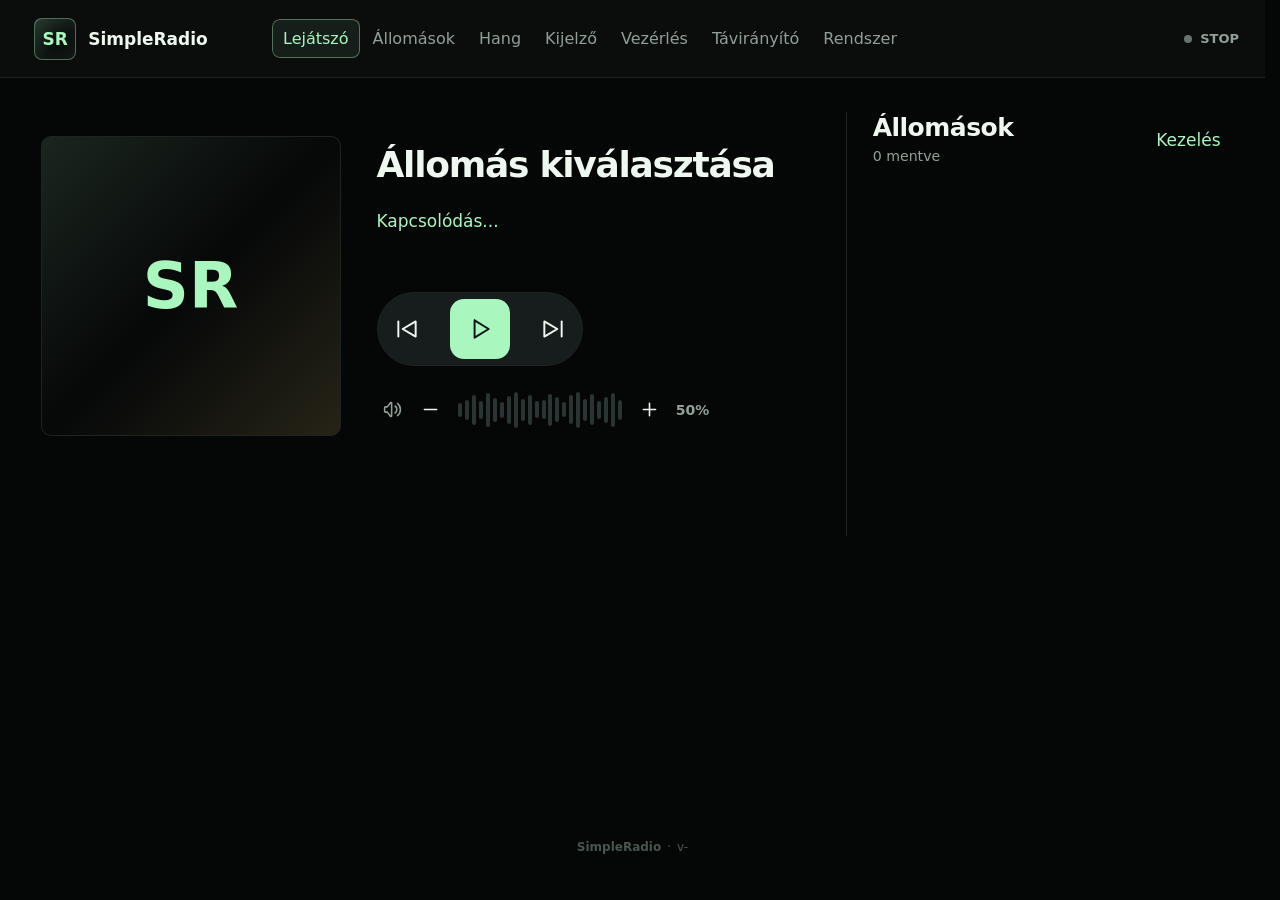
==== commit a36b2196: "Improve Wi-Fi setup and WebUI controls" ====
--- a/data/index.html
+++ b/data/index.html
@@ -4,17 +4,18 @@
   <meta charset="UTF-8">
   <meta name="viewport" content="width=device-width, initial-scale=1">
   <title>SimpleRadio</title>
-  <link rel="icon" type="image/svg+xml" sizes="any" href="favicon.svg?v=1.3.14&amp;ui=8282ce88a4ba">
-  <link rel="stylesheet" href="style.css?v=1.3.14&amp;ui=8282ce88a4ba">
-  <link rel="stylesheet" href="ui.css?v=1.3.14&amp;ui=8282ce88a4ba">
+  <link rel="icon" type="image/svg+xml" sizes="any" href="favicon.svg?v=1.3.14&amp;ui=900d1b5d10bd">
+  <link rel="stylesheet" href="style.css?v=1.3.14&amp;ui=900d1b5d10bd">
+  <link rel="stylesheet" href="ui.css?v=1.3.14&amp;ui=900d1b5d10bd">
 </head>
 <body>
   <div class="app-shell">
     <header class="topbar">
-      <button class="brand brand-button" type="button" onclick="showView('player')" aria-label="Lejátszó megnyitása">
+      <button class="brand brand-button" type="button" onclick="showView('player')" aria-label="Lejátszó megnyitása" aria-describedby="headerTrack connectionInfo">
         <span id="brandMark" class="brand-mark">SR</span>
         <div>
-          <strong>SimpleRadio</strong>
+          <strong class="brand-name">SimpleRadio</strong>
+          <strong id="headerTrack" data-user-content></strong>
           <small id="connectionInfo">Kapcsolódás...</small>
         </div>
       </button>
@@ -69,7 +70,7 @@
           <aside class="panel queue-panel">
             <header class="panel-head">
               <div>
-                <h2>Csatornalista</h2>
+                <h2>Állomások</h2>
                 <small id="stationCount">0 mentve</small>
               </div>
               <button class="ghost-btn" type="button" onclick="showView('stations')">Kezelés</button>
@@ -81,27 +82,22 @@
 
       <section id="stationsView" class="view hidden">
         <header class="page-head">
-          <h1>Állomások</h1>
+          <div><h1>Állomások</h1><small id="stationManagerCount">0 mentve</small></div>
           <div class="button-row page-actions">
-            <button class="ghost-btn" type="button" onclick="openStationSearch()">Online kereső</button>
-            <button class="primary" type="button" onclick="clearStationForm()">Új állomás</button>
+            <button id="stationAddButton" class="primary" type="button" onclick="clearStationForm(false); openStationSearch()"><span data-i18n="ui.add">Hozzáadás</span></button>
           </div>
         </header>
 
         <section class="stations-layout">
           <article class="panel saved-stations-panel">
             <header class="panel-head">
-              <div>
-                <h2>Mentett állomások</h2>
-                <small id="stationManagerCount">0 állomás</small>
-              </div>
-              <label class="saved-search search-box">
-                Keresés
+              <div class="saved-search search-box">
+                <label class="visually-hidden" for="savedStationSearch" data-i18n="ui.savedSearch">Keresés a mentett állomásokban</label>
                 <span>
                   <input id="savedStationSearch" name="station-filter" type="search" placeholder="Mentett állomás..." autocomplete="off" autocorrect="off" autocapitalize="none" spellcheck="false" oninput="filterSavedStations()">
                   <button type="button" onclick="clearSavedStationSearch()" title="Törlés" aria-label="Mentett állomások keresés törlése">×</button>
                 </span>
-              </label>
+              </div>
             </header>
             <div id="stationManager" class="station-list manager"></div>
           </article>
@@ -148,13 +144,13 @@
                       <option value="AU">AU - Ausztrália</option>
                     </select>
                   </label>
-                  <label class="search-box">
-                    Keresés
+                  <div class="search-box">
+                    <label for="searchName">Keresés</label>
                     <span>
                       <input id="searchName" name="radio-browser-search" type="search" placeholder="Rádió neve..." autocomplete="off" autocorrect="off" autocapitalize="none" spellcheck="false" oninput="queueOnlineSearch()">
                       <button type="button" onclick="clearStationSearch()" title="Törlés" aria-label="Keresés törlése">×</button>
                     </span>
-                  </label>
+                  </div>
                 </div>
                 <div id="searchResults" class="result-list"></div>
               </div>
@@ -169,6 +165,7 @@
                 <input id="editId" type="hidden">
                 <label>Név<input id="editName" type="text" autocomplete="off" autocorrect="off" spellcheck="false" required></label>
                 <label>Stream URL<input id="editUrl" type="url" autocomplete="off" autocorrect="off" autocapitalize="none" spellcheck="false" required></label>
+                <details id="stationLogoOptions" class="disclosure"><summary><span data-i18n="ui.optionalLogo">Logó hozzáadása (opcionális)</span></summary>
                 <label>Logó útvonal vagy URL<input id="editLogo" type="text" autocomplete="off" autocorrect="off" autocapitalize="none" spellcheck="false" placeholder="/logos/radio.png"></label>
                 <label class="logo-picker-field">Feltöltött logók
                   <span class="logo-picker-row">
@@ -178,6 +175,7 @@
                     <button class="ghost-btn" type="button" onclick="loadLogoChoices()">Frissítés</button>
                   </span>
                 </label>
+                </details>
                 <div class="button-row">
                   <button class="primary" type="submit">Mentés</button>
                   <button class="ghost-btn" type="button" onclick="cancelStationEdit()" data-i18n="action.cancel">Mégse</button>
@@ -255,6 +253,7 @@
                   </select>
                 </label>
                 <canvas id="volumeCurvePreview" class="curve-preview settings-preview" width="360" height="148"></canvas>
+                <small class="form-note" data-i18n="ui.curveAxes">Vízszintesen a beállított hangerő, függőlegesen a kimeneti szint látható.</small>
               </section>
             </div>
           </div>
@@ -437,16 +436,20 @@
       <section id="irView" class="view hidden">
         <header class="page-head">
           <h1 data-i18n="ir.pageTitle">Távirányító</h1>
-          <div id="irLearnStatus" class="learn-pill" data-i18n="ir.ready">Készenlét</div>
         </header>
 
         <div id="irHardwareNotice" class="hardware-notice page-notice hidden"></div>
 
         <div class="ir-profile-toolbar">
           <label class="ir-profile-select"><span data-i18n="remote.type">Távirányító típusa</span><select id="irProfile"></select></label>
-          <button id="irEditLayout" type="button" class="ghost-btn" data-i18n="remote.edit">Saját elrendezés</button>
+          <button id="irEditLayout" type="button" class="ghost-btn">Sablon másolása</button>
         </div>
         <p id="irProfileStatus" class="ir-profile-help"></p>
+        <p id="irEmptyHint" class="ir-profile-help" data-i18n="remote.blankHelp" hidden>Az első gombhoz válassz egy üres helyet a rácson.</p>
+        <div id="irGuide" class="ir-guide">
+          <div class="ir-guide-message" role="status" aria-live="polite" aria-atomic="true"><strong id="irGuideTitle"></strong><span id="irGuideHelp"></span><small id="irGuideState"></small></div>
+          <button class="ghost-btn" type="button" onclick="cancelIrLearning()" data-i18n="action.cancel" hidden>Mégse</button>
+        </div>
         <section id="irWorkbench" class="ir-workbench">
           <article class="remote-unit">
             <div class="remote-top">
@@ -479,7 +482,6 @@
               <strong id="irPrimaryCode" data-i18n="ir.notLearned">Nincs kód</strong>
             </div>
             <div class="button-row">
-              <button class="ghost-btn" type="button" onclick="cancelIrLearning()" data-i18n="action.cancel">Mégse</button>
               <button class="danger" type="button" onclick="clearSelectedIr()" data-i18n="ir.clearCode">Kód törlése</button>
             </div>
             <div id="irMappedList" class="mapped-grid"></div>
@@ -495,6 +497,9 @@
               <legend data-i18n="remote.selectedButton">Kiválasztott gomb</legend>
               <label><span data-i18n="remote.label">Felirat</span><input id="irButtonLabel" maxlength="16" data-user-content oninput="SRRemoteUI.updateButton('label', this.value)"></label>
               <label><span data-i18n="remote.function">Funkció</span><select id="irButtonAction" onchange="SRRemoteUI.updateButton('action', this.value)"></select></label>
+              <div class="ir-editor-wide"><span id="irMotifLabel" data-i18n="remote.motifs">Választható gombjelek</span>
+                <div id="irButtonMotifs" role="group" aria-labelledby="irMotifLabel"></div>
+              </div>
               <label><span data-i18n="remote.row">Sor</span><input id="irButtonRow" type="number" min="1" max="12" onchange="SRRemoteUI.updateButton('row', this.value)"></label>
               <label><span data-i18n="remote.column">Oszlop</span><input id="irButtonColumn" type="number" min="1" max="5" onchange="SRRemoteUI.updateButton('column', this.value)"></label>
               <label><span data-i18n="remote.shape">Alak</span><select id="irButtonShape" onchange="SRRemoteUI.updateButton('shape', this.value)"><option value="pill" data-i18n="remote.pill">Ovális</option><option value="round" data-i18n="remote.round">Kerek</option></select></label>
@@ -518,7 +523,7 @@
           <header class="panel-head">
             <h2>Állapot</h2>
             <div class="button-row compact">
-              <button class="ghost-btn" type="button" onclick="refreshSystemStatus()">Frissítés</button>
+              <button id="systemRefreshButton" class="ghost-btn" type="button" onclick="refreshSystemStatus(this)" aria-live="polite" aria-atomic="true" data-i18n="ui.refreshStatus">Állapot frissítése</button>
               <button class="danger" id="rebootButton" type="button" onclick="requestSystemReboot()">Újraindítás</button>
             </div>
           </header>
@@ -588,7 +593,7 @@
         <article class="panel ota-panel">
           <header class="panel-head">
             <div>
-              <h2>OTA frissítés</h2>
+              <h2>Frissítés telepítése</h2>
               <small>Firmware és LittleFS/data feltöltés WiFi-n keresztül</small>
             </div>
             <span class="version-pills">
@@ -604,7 +609,7 @@
             <span class="toggle-copy"><strong>Megértettem, frissíteni szeretnék</strong></span>
             <span class="toggle-switch"><input id="otaConfirm" type="checkbox"><span></span></span>
           </label>
-          <label>OTA jelszó<input id="otaPassword" name="ota-device-secret" type="password" autocomplete="one-time-code" autocapitalize="none" spellcheck="false" data-form-type="other" data-1p-ignore data-lpignore="true" data-bwignore placeholder="simpleradio"></label>
+          <label>Frissítési jelszó<input id="otaPassword" name="ota-device-secret" type="password" autocomplete="one-time-code" autocapitalize="none" spellcheck="false" data-form-type="other" data-1p-ignore data-lpignore="true" data-bwignore placeholder="simpleradio"></label>
           <div class="ota-grid">
             <div id="otaFirmwareDrop" class="upload-drop ota-drop" tabindex="0">
               <strong>Firmware feltöltése</strong>
@@ -698,13 +703,13 @@
       <span id="footerVersion">v-</span>
     </footer>
   </div>
-  <script src="i18n-catalog.js?v=1.3.14&amp;ui=8282ce88a4ba"></script>
-  <script src="i18n.js?v=1.3.14&amp;ui=8282ce88a4ba"></script>
-  <script src="ir-profiles.js?v=1.3.14&amp;ui=8282ce88a4ba"></script>
-  <script src="ir-editor.js?v=1.3.14&amp;ui=8282ce88a4ba"></script>
-  <script src="station-playlist.js?v=1.3.14&amp;ui=8282ce88a4ba"></script>
-  <script src="led-settings.js?v=1.3.14&amp;ui=8282ce88a4ba"></script>
-  <script src="ui.js?v=1.3.14&amp;ui=8282ce88a4ba"></script>
-  <script src="app.js?v=1.3.14&amp;ui=8282ce88a4ba"></script>
+  <script src="i18n-catalog.js?v=1.3.14&amp;ui=900d1b5d10bd"></script>
+  <script src="i18n.js?v=1.3.14&amp;ui=900d1b5d10bd"></script>
+  <script src="ir-profiles.js?v=1.3.14&amp;ui=900d1b5d10bd"></script>
+  <script src="ir-editor.js?v=1.3.14&amp;ui=900d1b5d10bd"></script>
+  <script src="station-playlist.js?v=1.3.14&amp;ui=900d1b5d10bd"></script>
+  <script src="led-settings.js?v=1.3.14&amp;ui=900d1b5d10bd"></script>
+  <script src="ui.js?v=1.3.14&amp;ui=900d1b5d10bd"></script>
+  <script src="app.js?v=1.3.14&amp;ui=900d1b5d10bd"></script>
 </body>
 </html>
--- a/data/ui.css
+++ b/data/ui.css
@@ -211,6 +211,7 @@
 .system-local-tabs button { color: var(--muted); border: 0; border-radius: 0; background: transparent; padding: 12px 4px; white-space: nowrap; }
 .system-local-tabs button.active { color: var(--accent); border-bottom: 2px solid var(--accent); }
 .system-section { min-height: 300px; }
+#systemRefreshButton { min-inline-size: 9.5em; }
 .system-section .status-grid { grid-template-columns: repeat(3, minmax(0, 1fr)); gap: 0; }
 .status-card { border: 0; border-radius: 0; background: transparent; padding: 10px 22px; align-content: start; gap: 6px; }
 .status-card + .status-card { border-left: 1px solid var(--line-soft); }
@@ -316,7 +317,7 @@
 .ir-mappings .mapped-grid { display: grid; grid-template-columns: repeat(3, minmax(0, 1fr)); }
 .mapped-pill { background: transparent; border: 0; border-bottom: 1px solid var(--line-soft); border-radius: 0; cursor: pointer; }
 .app-footer { margin: 32px auto 20px; }
-.visually-hidden { position: absolute; width: 1px; height: 1px; overflow: hidden; clip-path: inset(50%); white-space: nowrap; }
+.visually-hidden, #irGuide:not(.active) { position: absolute; width: 1px; height: 1px; padding: 0; margin: 0; border: 0; overflow: hidden; clip-path: inset(50%); white-space: nowrap; }
 .schedule-row { display: grid; grid-template-columns: minmax(0, 1.1fr) minmax(0, 1fr); gap: 20px; border-bottom: 1px solid var(--line-soft); align-items: center; }
 .schedule-row .setting-row { border: 0; grid-template-columns: minmax(70px, 1fr) minmax(90px, 1fr); gap: 12px; }
 .schedule-row .setting-row + .setting-row { grid-template-columns: 1fr; }
@@ -344,7 +345,8 @@
 .system-section .status-card strong { color: var(--text); }
 #statusWifi { font-size: 15px; color: var(--muted); }
 #statusWifiCard .meter-mini { display: none; }
-.system-section > .quiet-button { border: 0; color: var(--muted); }
+.system-service-shortcuts { display: flex; flex-wrap: wrap; gap: 4px 20px; margin-bottom: 12px; }
+.system-service-shortcuts button { min-height: 44px; padding: 4px; border: 0; color: var(--accent); }
 @media (min-width: 1500px) {
   body[data-view=player] .main { max-width: 1540px; }
   .now-grid { grid-template-columns: minmax(0, 1fr) 400px; gap: 40px; padding-top: 32px; }
@@ -476,7 +478,67 @@
 .update-kinds button[aria-checked=true] { border-color: var(--accent); color: var(--accent); background: rgba(var(--accent-rgb), .07); }
 .system-local-tabs { display: grid; grid-template-columns: repeat(3, minmax(0, 1fr)); max-width: 560px; gap: 0; overflow: visible; }
 .system-local-tabs button { min-width: 0; }
-.appearance-settings { margin-bottom: 0; border-bottom: 0; }
+.appearance-settings { margin: 20px 0 0; border-bottom: 0; }
+.display-shortcuts { display: none; }
+#displayView .settings-section h2 { scroll-margin-top: 105px; }
+body[data-view=player].main-transport-visible #headerTransport { display: none; }
+body[data-view=player].main-transport-visible #playState { display: inline-flex; }
+body[data-view=player].main-transport-visible :is(#connectionInfo, #headerTrack, .header-volume) { display: none; }
+.brand > div { min-width: 0; }
+.brand #headerTrack { overflow: hidden; text-overflow: ellipsis; white-space: nowrap; }
+.brand #headerTrack:empty,
+.brand:has(:where(#headerTrack:not(:empty))) .brand-name { display: none; }
+body[data-view=player].main-transport-visible .brand .brand-name { display: block; }
+.header-volume { position: relative; }
+.header-volume > button { border-color: transparent; color: var(--accent); }
+.header-volume-panel { position: absolute; z-index: 5; right: 0; top: calc(100% + 12px); width: min(310px, calc(100vw - 42px)); padding: 8px; border: 1px solid var(--line); border-radius: 12px; background: var(--chrome); box-shadow: 0 8px 24px #0006; }
+.header-volume-panel .volume-rail { --wave-inset: 82px; height: 52px; margin: 0; }
+.player-controls .volume-space { height: 52px; margin-top: 22px; }
+.player-controls .transport .play-main { border-radius: 14px; }
+@media (min-width: 1101px) {
+  .now-grid { grid-template-columns: minmax(0, 1fr) minmax(300px, 32%); }
+  .now-copy { justify-content: center; padding: 0; }
+  .now-copy .player-controls { align-self: flex-start; margin: 24px 0 0; padding: 0; }
+  .player-controls .volume-rail { margin-left: calc(82px - var(--wave-inset)); }
+}
+#stationsView .page-head { align-items: center; }
+#stationsView .page-head h1 { margin-bottom: 3px; }
+#stationManagerCount { color: var(--muted); }
+.station-list-menu > summary { border-radius: 7px; }
+.station-list-menu .menu-action { display: flex; align-items: center; gap: 10px; text-align: left; padding: 10px; line-height: 1.3; }
+.station-list-menu .ui-icon { flex-shrink: 0; }
+.search-box { display: grid; gap: 7px; }
+.saved-search { width: min(100%, 360px); }
+.saved-search .ui-icon { position: absolute; left: 12px; top: 50%; transform: translateY(-50%); width: 18px; color: var(--muted); pointer-events: none; }
+.saved-search input { padding-left: 38px; }
+.search-box input:placeholder-shown + button { visibility: hidden; }
+#stationLogoOptions > label { margin: 12px 0; display: grid; gap: 6px; }
+#stationLogoOptions { margin: 0; }
+#stationLogoOptions > summary { justify-content: flex-start; }
+#stationLogoOptions > summary::after { content: none; }
+.ir-profile-help:empty, #irEditLayout[hidden] { display: none; }
+.ir-guide { display: flex; gap: 12px; align-items: center; justify-content: space-between; padding: 14px 18px; margin-bottom: 18px; border-left: 3px solid var(--accent); background: var(--surface); border-radius: 0 7px 7px 0; }
+.ir-guide-message { display: grid; gap: 4px; }
+.ir-guide button { flex-shrink: 0; }
+.ir-guide strong { color: var(--accent); font-size: 19px; }
+.ir-guide small, #irMotifLabel { color: var(--muted); font-size: 14px; }
+#irView:has(.ir-guide.active) .learn-panel .panel-head > div { display: none; }
+#irView:has(.is-editing) .ir-guide { display: none; }
+#irButtonMotifs { display: flex; gap: 6px; flex-wrap: wrap; margin-top: 8px; }
+#irButtonMotifs button { display: grid; place-items: center; min-width: 42px; min-height: 42px; padding: 8px; }
+#irButtonMotifs button[aria-pressed=true] { border-color: var(--accent); color: var(--accent); background: rgba(var(--accent-rgb), .08); }
+.ir-editor-status:empty { display: none; }
+.remote-btn .ui-icon { width: 21px; height: 21px; }
+@media (max-width: 740px) {
+  #stationsView .page-head { display: grid; grid-template-columns: minmax(0, 1fr); gap: 12px; margin-bottom: 12px; }
+  #stationsView .page-actions { width: 100%; justify-content: space-between; }
+  #stationsView .saved-stations-panel .panel-head { margin: 0; padding-bottom: 12px; }
+  #stationsView .station-list.manager { margin-top: 0; padding-top: 0; }
+  .display-shortcuts { display: flex; gap: 8px; margin-bottom: 16px; }
+  .display-shortcuts button { min-height: 40px; padding: 6px 12px; }
+  #irView:has(.ir-guide.active) .ir-profile-toolbar #irEditLayout { display: none; }
+  .ir-guide.active { position: sticky; top: 80px; z-index: 3; }
+}
 .led-fields { border-left: 0; padding: 0; min-width: 0; }
 .led-dialog-meta { display: flex; flex-wrap: wrap; align-items: center; justify-content: space-between; gap: 10px; margin-bottom: 22px; }
 #ledSettingsDialog .setting-range { width: 100%; }
@@ -567,6 +629,11 @@
   .mute-button { left: calc(var(--wave-inset) - 68px); width: 28px; min-width: 28px; }
   #volValue { left: calc(100% - var(--wave-inset) + 40px); width: 48px; font-size: 13px; }
 }
+@media (max-width: 480px) {
+  .topbar { gap: 8px; padding-inline: 12px; }
+  body:not(.main-transport-visible) .topbar .brand-mark,
+  body:not([data-view=player]) .topbar .brand-mark { display: none; }
+}
 @media (max-width: 360px) {
   .player-controls { --skip-size: 44px; --play-size: 56px; --control-icon-size: 24px; --transport-gap: 12px; --transport-inset: 5px; }
   .volume-step { width: 24px; min-width: 24px; }
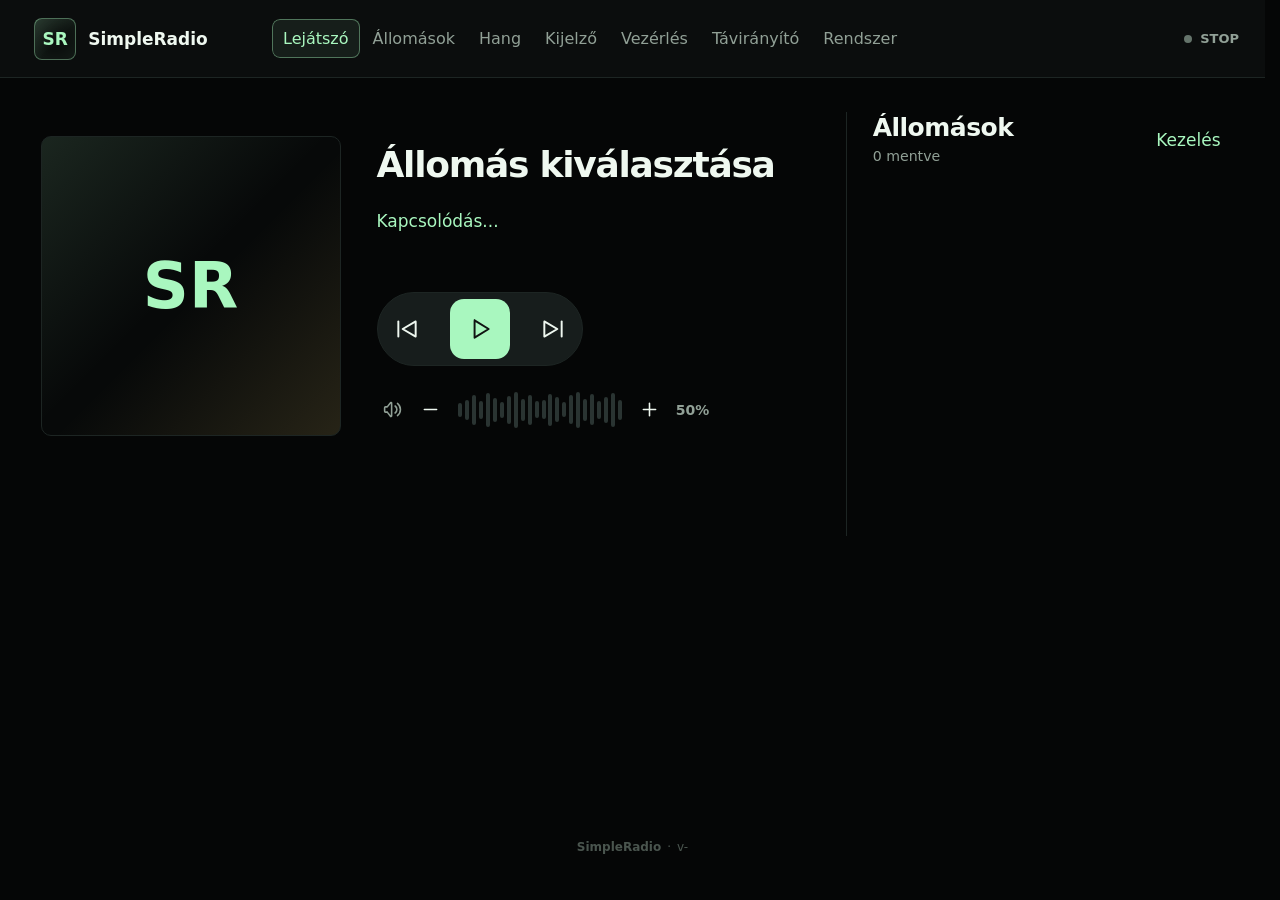
==== commit ebf57f28: "Match the web player and Wi-Fi setup icons to the radio theme" ====
--- a/data/index.html
+++ b/data/index.html
@@ -4,9 +4,9 @@
   <meta charset="UTF-8">
   <meta name="viewport" content="width=device-width, initial-scale=1">
   <title>SimpleRadio</title>
-  <link rel="icon" type="image/svg+xml" sizes="any" href="favicon.svg?v=1.3.14&amp;ui=900d1b5d10bd">
-  <link rel="stylesheet" href="style.css?v=1.3.14&amp;ui=900d1b5d10bd">
-  <link rel="stylesheet" href="ui.css?v=1.3.14&amp;ui=900d1b5d10bd">
+  <link rel="icon" type="image/svg+xml" sizes="any" href="favicon.svg?v=1.3.14&amp;ui=40b95bd88c4a">
+  <link rel="stylesheet" href="style.css?v=1.3.14&amp;ui=40b95bd88c4a">
+  <link rel="stylesheet" href="ui.css?v=1.3.14&amp;ui=40b95bd88c4a">
 </head>
 <body>
   <div class="app-shell">
@@ -703,13 +703,14 @@
       <span id="footerVersion">v-</span>
     </footer>
   </div>
-  <script src="i18n-catalog.js?v=1.3.14&amp;ui=900d1b5d10bd"></script>
-  <script src="i18n.js?v=1.3.14&amp;ui=900d1b5d10bd"></script>
-  <script src="ir-profiles.js?v=1.3.14&amp;ui=900d1b5d10bd"></script>
-  <script src="ir-editor.js?v=1.3.14&amp;ui=900d1b5d10bd"></script>
-  <script src="station-playlist.js?v=1.3.14&amp;ui=900d1b5d10bd"></script>
-  <script src="led-settings.js?v=1.3.14&amp;ui=900d1b5d10bd"></script>
-  <script src="ui.js?v=1.3.14&amp;ui=900d1b5d10bd"></script>
-  <script src="app.js?v=1.3.14&amp;ui=900d1b5d10bd"></script>
+  <script src="theme.js?v=1.3.14&amp;ui=40b95bd88c4a"></script>
+  <script src="i18n-catalog.js?v=1.3.14&amp;ui=40b95bd88c4a"></script>
+  <script src="i18n.js?v=1.3.14&amp;ui=40b95bd88c4a"></script>
+  <script src="ir-profiles.js?v=1.3.14&amp;ui=40b95bd88c4a"></script>
+  <script src="ir-editor.js?v=1.3.14&amp;ui=40b95bd88c4a"></script>
+  <script src="station-playlist.js?v=1.3.14&amp;ui=40b95bd88c4a"></script>
+  <script src="led-settings.js?v=1.3.14&amp;ui=40b95bd88c4a"></script>
+  <script src="ui.js?v=1.3.14&amp;ui=40b95bd88c4a"></script>
+  <script src="app.js?v=1.3.14&amp;ui=40b95bd88c4a"></script>
 </body>
 </html>
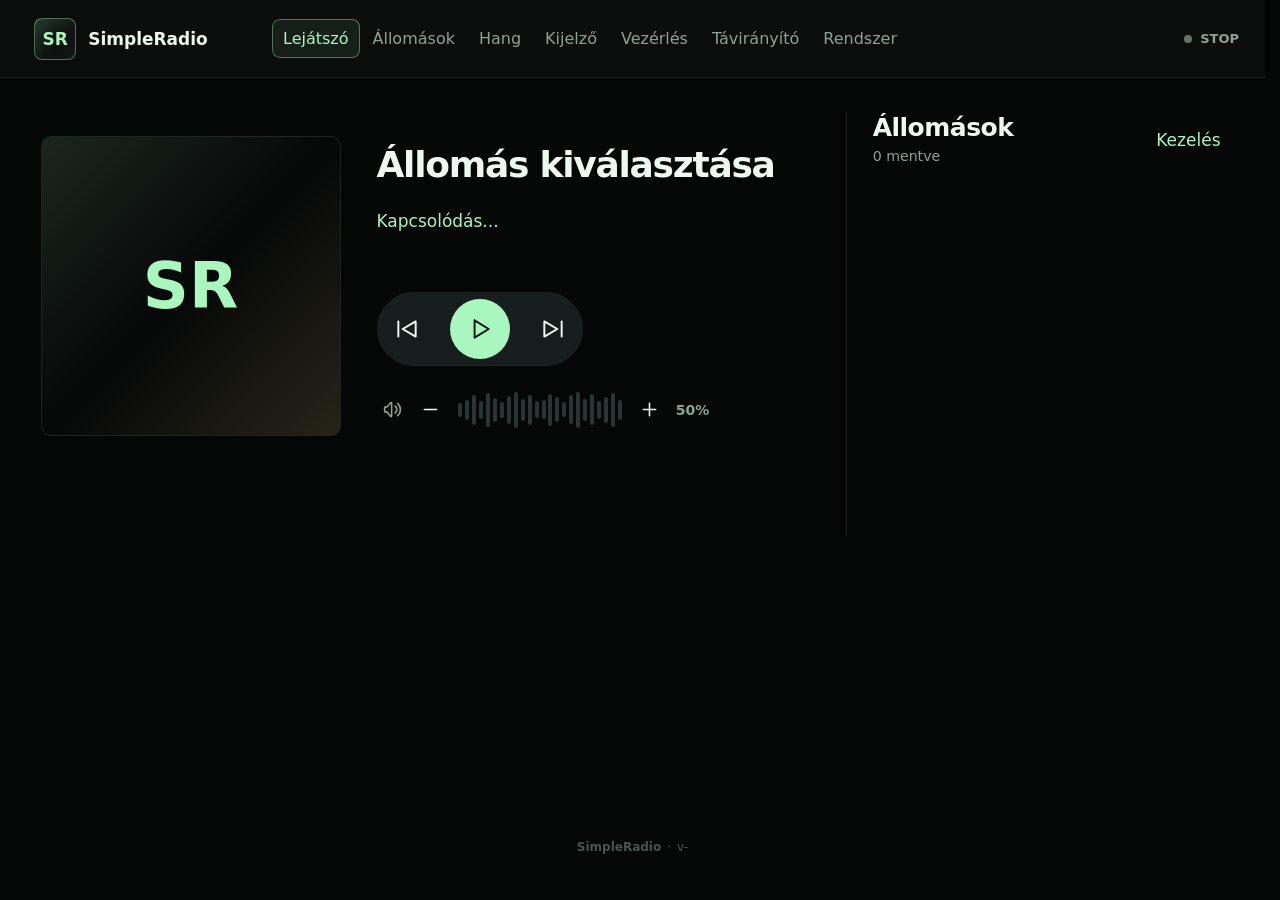
==== commit 52801fa9: "Improve remote editor redraw and update to 1.3.23" ====
--- a/data/index.html
+++ b/data/index.html
@@ -4,9 +4,9 @@
   <meta charset="UTF-8">
   <meta name="viewport" content="width=device-width, initial-scale=1">
   <title>SimpleRadio</title>
-  <link rel="icon" type="image/svg+xml" sizes="any" href="favicon.svg?v=1.3.14&amp;ui=40b95bd88c4a">
-  <link rel="stylesheet" href="style.css?v=1.3.14&amp;ui=40b95bd88c4a">
-  <link rel="stylesheet" href="ui.css?v=1.3.14&amp;ui=40b95bd88c4a">
+  <link rel="icon" type="image/svg+xml" sizes="any" href="favicon.svg?v=1.3.23&amp;ui=a3a04d792c86">
+  <link rel="stylesheet" href="style.css?v=1.3.23&amp;ui=a3a04d792c86">
+  <link rel="stylesheet" href="ui.css?v=1.3.23&amp;ui=a3a04d792c86">
 </head>
 <body>
   <div class="app-shell">
@@ -703,14 +703,14 @@
       <span id="footerVersion">v-</span>
     </footer>
   </div>
-  <script src="theme.js?v=1.3.14&amp;ui=40b95bd88c4a"></script>
-  <script src="i18n-catalog.js?v=1.3.14&amp;ui=40b95bd88c4a"></script>
-  <script src="i18n.js?v=1.3.14&amp;ui=40b95bd88c4a"></script>
-  <script src="ir-profiles.js?v=1.3.14&amp;ui=40b95bd88c4a"></script>
-  <script src="ir-editor.js?v=1.3.14&amp;ui=40b95bd88c4a"></script>
-  <script src="station-playlist.js?v=1.3.14&amp;ui=40b95bd88c4a"></script>
-  <script src="led-settings.js?v=1.3.14&amp;ui=40b95bd88c4a"></script>
-  <script src="ui.js?v=1.3.14&amp;ui=40b95bd88c4a"></script>
-  <script src="app.js?v=1.3.14&amp;ui=40b95bd88c4a"></script>
+  <script src="theme.js?v=1.3.23&amp;ui=a3a04d792c86"></script>
+  <script src="i18n-catalog.js?v=1.3.23&amp;ui=a3a04d792c86"></script>
+  <script src="i18n.js?v=1.3.23&amp;ui=a3a04d792c86"></script>
+  <script src="ir-profiles.js?v=1.3.23&amp;ui=a3a04d792c86"></script>
+  <script src="ir-editor.js?v=1.3.23&amp;ui=a3a04d792c86"></script>
+  <script src="station-playlist.js?v=1.3.23&amp;ui=a3a04d792c86"></script>
+  <script src="led-settings.js?v=1.3.23&amp;ui=a3a04d792c86"></script>
+  <script src="ui.js?v=1.3.23&amp;ui=a3a04d792c86"></script>
+  <script src="app.js?v=1.3.23&amp;ui=a3a04d792c86"></script>
 </body>
 </html>
--- a/data/ui.css
+++ b/data/ui.css
@@ -287,11 +287,15 @@
 .remote-btn.tone-power { background: #8b2527; color: #fff; }
 .remote-btn.tone-light { background: #e4e8e4; color: #16201b; border-color: #b7c2bc; }
 .remote-btn.tone-accent { color: var(--accent); background: rgba(var(--accent-rgb), .12); border-color: rgba(var(--accent-rgb), .45); }
-.remote-btn.unassigned { opacity: .65; }
+.ir-workbench:not(.is-editing) .remote-btn.unassigned { opacity: .65; }
 .remote-empty { border: 1px dashed var(--line); border-radius: 9px; color: var(--muted); background: transparent; }
 .remote-empty:hover { color: var(--accent); border-color: var(--accent); background: rgba(var(--accent-rgb), .07); }
 .ir-workbench.is-editing .remote-unit { align-self: start; position: sticky; top: 110px; }
 .ir-workbench.is-editing .remote-btn { cursor: grab; }
+.remote-btn.is-selected { box-shadow: 0 0 0 1px var(--surface-2), 0 0 0 3px var(--text); }
+@media (forced-colors: active) {
+  .remote-btn.is-selected { border-style: dashed; }
+}
 .ir-layout-editor { display: grid; gap: 20px; min-width: 0; }
 .ir-editor-fields { margin: 0; padding: 0; border: 0; display: grid; grid-template-columns: repeat(2, minmax(0, 1fr)); gap: 14px; min-width: 0; }
 .ir-editor-fields legend { margin-bottom: 14px; font-weight: 650; color: var(--accent); }
@@ -494,7 +498,6 @@
 .header-volume-panel { position: absolute; z-index: 5; right: 0; top: calc(100% + 12px); width: min(310px, calc(100vw - 42px)); padding: 8px; border: 1px solid var(--line); border-radius: 12px; background: var(--chrome); box-shadow: 0 8px 24px #0006; }
 .header-volume-panel .volume-rail { --wave-inset: 82px; height: 52px; margin: 0; }
 .player-controls .volume-space { height: 52px; margin-top: 22px; }
-.player-controls .transport .play-main { border-radius: 14px; }
 @media (min-width: 1101px) {
   .now-grid { grid-template-columns: minmax(0, 1fr) minmax(300px, 32%); }
   .now-copy { justify-content: center; padding: 0; }
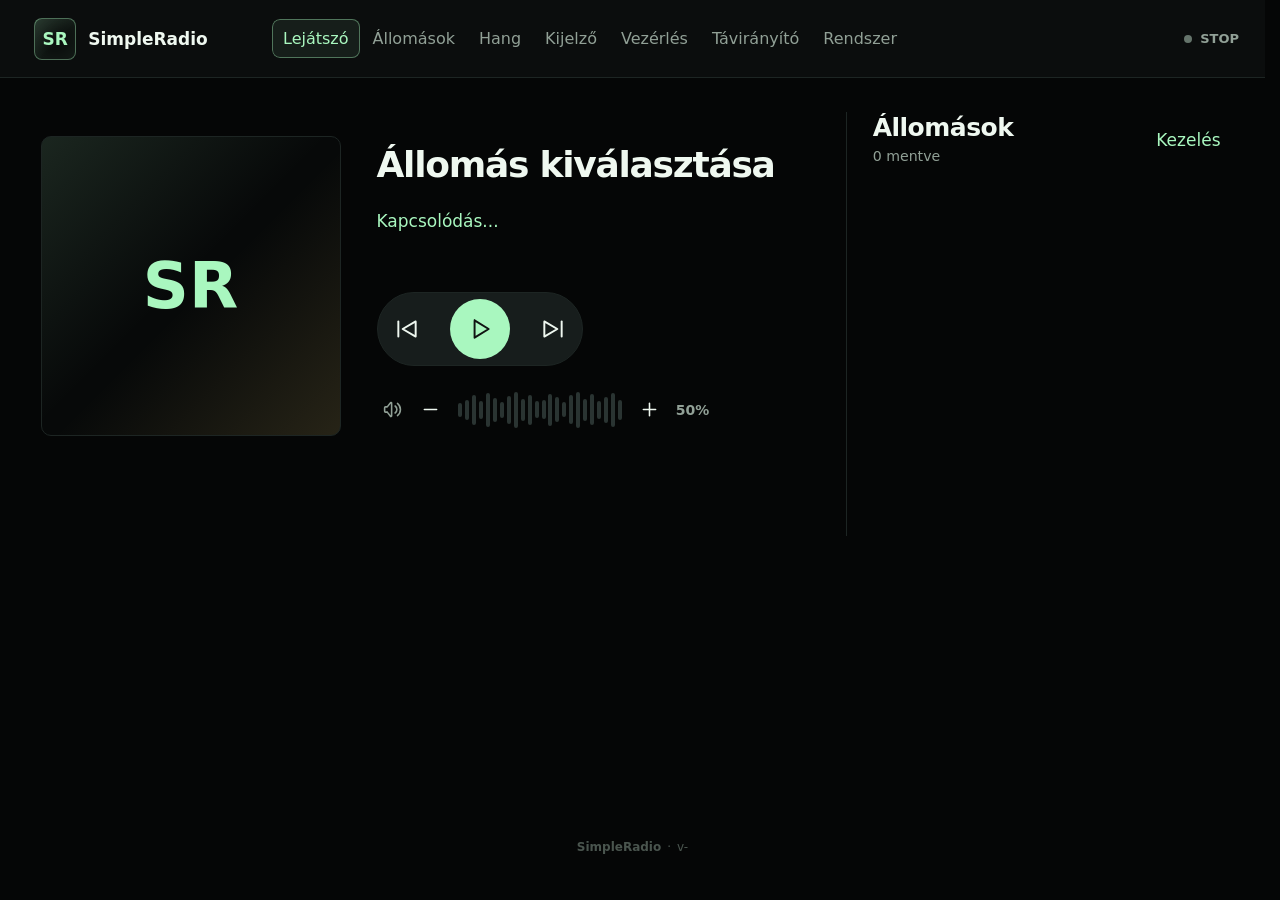
==== commit eb073962: "Update SimpleRadio to 1.3.28" ====
--- a/data/index.html
+++ b/data/index.html
@@ -4,9 +4,9 @@
   <meta charset="UTF-8">
   <meta name="viewport" content="width=device-width, initial-scale=1">
   <title>SimpleRadio</title>
-  <link rel="icon" type="image/svg+xml" sizes="any" href="favicon.svg?v=1.3.23&amp;ui=a3a04d792c86">
-  <link rel="stylesheet" href="style.css?v=1.3.23&amp;ui=a3a04d792c86">
-  <link rel="stylesheet" href="ui.css?v=1.3.23&amp;ui=a3a04d792c86">
+  <link rel="icon" type="image/svg+xml" sizes="any" href="favicon.svg?v=1.3.28&amp;ui=cf68bdfbd8d3">
+  <link rel="stylesheet" href="style.css?v=1.3.28&amp;ui=cf68bdfbd8d3">
+  <link rel="stylesheet" href="ui.css?v=1.3.28&amp;ui=cf68bdfbd8d3">
 </head>
 <body>
   <div class="app-shell">
@@ -519,6 +519,20 @@
           <button class="primary" type="button" data-config-save onclick="saveConfigNow()">Mentés</button>
         </header>
 
+        <section class="network-name" id="networkName" hidden>
+          <div class="network-name-summary">
+            <div><h3 data-i18n="wifi.hostname">Hálózati név</h3><a id="networkNameLink"></a></div>
+            <button type="button" id="editHostname" class="quiet-button" aria-expanded="false" aria-controls="hostnameForm" data-i18n="ui.modify">Módosítás</button>
+          </div>
+          <form id="hostnameForm" hidden>
+            <label for="radioHostname" data-i18n="wifi.hostname">Hálózati név</label>
+            <div class="hostname-controls"><div class="hostname-input"><input id="radioHostname" type="text" maxlength="31" pattern="[A-Za-z0-9]([A-Za-z0-9\-]{0,29}[A-Za-z0-9])?" autocomplete="off" autocapitalize="none" spellcheck="false" aria-describedby="hostnameHelp"><span aria-hidden="true">.local</span></div>
+              <button type="submit" class="primary" data-i18n="save.idle">Mentés</button>
+            </div>
+            <small id="hostnameHelp" data-i18n="wifi.hostnameRules">Legfeljebb 31 ékezet nélküli betű, szám vagy belső kötőjel.</small>
+          </form>
+          <p id="hostnameStatus" role="status"></p>
+        </section>
         <article class="panel system-status-panel">
           <header class="panel-head">
             <h2>Állapot</h2>
@@ -703,14 +717,14 @@
       <span id="footerVersion">v-</span>
     </footer>
   </div>
-  <script src="theme.js?v=1.3.23&amp;ui=a3a04d792c86"></script>
-  <script src="i18n-catalog.js?v=1.3.23&amp;ui=a3a04d792c86"></script>
-  <script src="i18n.js?v=1.3.23&amp;ui=a3a04d792c86"></script>
-  <script src="ir-profiles.js?v=1.3.23&amp;ui=a3a04d792c86"></script>
-  <script src="ir-editor.js?v=1.3.23&amp;ui=a3a04d792c86"></script>
-  <script src="station-playlist.js?v=1.3.23&amp;ui=a3a04d792c86"></script>
-  <script src="led-settings.js?v=1.3.23&amp;ui=a3a04d792c86"></script>
-  <script src="ui.js?v=1.3.23&amp;ui=a3a04d792c86"></script>
-  <script src="app.js?v=1.3.23&amp;ui=a3a04d792c86"></script>
+  <script src="theme.js?v=1.3.28&amp;ui=cf68bdfbd8d3"></script>
+  <script src="i18n-catalog.js?v=1.3.28&amp;ui=cf68bdfbd8d3"></script>
+  <script src="i18n.js?v=1.3.28&amp;ui=cf68bdfbd8d3"></script>
+  <script src="ir-profiles.js?v=1.3.28&amp;ui=cf68bdfbd8d3"></script>
+  <script src="ir-editor.js?v=1.3.28&amp;ui=cf68bdfbd8d3"></script>
+  <script src="station-playlist.js?v=1.3.28&amp;ui=cf68bdfbd8d3"></script>
+  <script src="led-settings.js?v=1.3.28&amp;ui=cf68bdfbd8d3"></script>
+  <script src="ui.js?v=1.3.28&amp;ui=cf68bdfbd8d3"></script>
+  <script src="app.js?v=1.3.28&amp;ui=cf68bdfbd8d3"></script>
 </body>
 </html>
--- a/data/ui.css
+++ b/data/ui.css
@@ -98,10 +98,42 @@
 .config-save-status.is-saving .ui-icon { animation: icon-spin 1s linear infinite; }
 @keyframes icon-spin { to { transform: rotate(360deg); } }
 @media (prefers-reduced-motion: reduce) { .config-save-status.is-saving .ui-icon { animation: none; } }
-.brightness-mode { display: none !important; }
-.brightness-selector { display: inline-flex; justify-self: start; margin-bottom: 16px; border: 1px solid var(--line); border-radius: 7px; overflow: hidden; }
-.brightness-selector button { border: 0; border-radius: 0; padding: 10px 24px; background: transparent; }
-.brightness-selector button[aria-pressed=true] { color: #101412; background: var(--accent); }
+.brightness-head { display: flex; align-items: center; justify-content: space-between; flex-wrap: wrap; gap: 8px 16px; margin-bottom: 8px; }
+.network-name { padding: 18px 0; border-bottom: 1px solid var(--line-soft); }
+.network-name-summary, .hostname-controls { display: flex; align-items: center; gap: 12px; }
+.network-name-summary { justify-content: space-between; }
+.network-name h3 { margin: 0 0 4px; font-size: 16px; }
+.network-name a { color: var(--accent); overflow-wrap: anywhere; }
+.network-name button { padding-inline: 14px; }
+#hostnameForm { margin-top: 16px; max-width: 460px; }
+#hostnameForm label { display: block; margin-bottom: 6px; }
+.hostname-input { flex: 1; min-width: 0; display: flex; align-items: center; background: var(--chrome); border: 1px solid var(--line); border-radius: 7px; padding-right: 12px; color: var(--muted); }
+.hostname-input input { width: 100%; min-width: 0; border: 0; padding-inline: 10px; }
+.hostname-input:focus-within { border-color: var(--accent); }
+#hostnameStatus { font-size: 14px; color: var(--muted); }
+#hostnameStatus:empty { display: none; }
+.brightness-selector {
+  display: inline-grid; grid-template-columns: repeat(2, 1fr); max-width: 100%;
+  padding: 3px; border: 1px solid var(--line-soft); border-radius: 999px; background: var(--chrome);
+}
+.brightness-selector label { position: relative; cursor: pointer; }
+.brightness-selector label > span {
+  display: flex; align-items: center; justify-content: center; gap: 7px;
+  min-height: 44px; padding: 4px 14px; border: 1px solid transparent; border-radius: 999px;
+  color: var(--muted); font-size: 14px; font-weight: 500; line-height: 1.2;
+}
+.brightness-selector .ui-icon { width: 17px; height: 17px; }
+.brightness-selector input:checked + span {
+  color: var(--text); background: var(--surface-2); border-color: rgba(var(--accent-rgb), .38); font-weight: 650;
+}
+.brightness-selector input:checked + span .ui-icon { color: var(--accent); }
+.brightness-selector input:focus-visible + span { outline: 2px solid var(--text); outline-offset: 1px; }
+@media (hover: hover) {
+  .brightness-selector label:hover input:not(:checked) + span { color: var(--text); background: var(--surface); }
+}
+@media (forced-colors: active) {
+  .brightness-selector input:checked + span { border-color: Highlight; }
+}
 .input-unit { font-size: 13px; color: var(--muted); flex: 0 0 auto; }
 .setting-number { display: flex; align-items: center; gap: 10px; min-width: 0; }
 .setting-number input { min-width: 0; }
@@ -334,6 +366,15 @@
 .lcd-preview.is-inverted { --bg: #ecf1ea; --text: #090c0b; --muted: #4f5b54; --line: #a0aea4; }
 .preview-art { position: absolute; left: 4.5833%; top: 16.25%; width: 36.6667%; aspect-ratio: 1; display: flex; align-items: center; justify-content: center; overflow: hidden; border: 1px solid var(--accent); border-radius: 1.04cqw; background: var(--logo-mat) center / contain no-repeat; color: var(--accent); font-size: 7cqw; font-weight: 600; }
 .preview-art.is-album { background-size: cover; }
+.preview-art { transform-origin: top left; }
+.preview-art, .preview-info { transition: transform 250ms ease-in-out; }
+.lcd-preview.footer-off .preview-art { transform: scale(1.159091); }
+.lcd-preview.footer-off .preview-info { width: 45%; transform: translate(5.833333cqw, 3.958333cqw); }
+.preview-footer { transition: opacity 60ms linear 190ms; }
+.lcd-preview.footer-off .preview-footer { opacity: 0; transition-delay: 0s; }
+@media (prefers-reduced-motion: reduce) {
+  .preview-art, .preview-info, .preview-footer { transition: none; }
+}
 .preview-info { position: absolute; left: 44.5833%; top: 11.25%; width: 50.8333%; height: 61.875%; display: flex; flex-direction: column; justify-content: center; gap: 1.67cqw; }
 .preview-title, .preview-artist { display: -webkit-box; -webkit-box-orient: vertical; -webkit-line-clamp: 3; overflow: hidden; overflow-wrap: anywhere; white-space: normal; }
 .preview-title { color: var(--text); font-size: 6.25cqw; line-height: 1.3; font-weight: 650; letter-spacing: -.02em; }
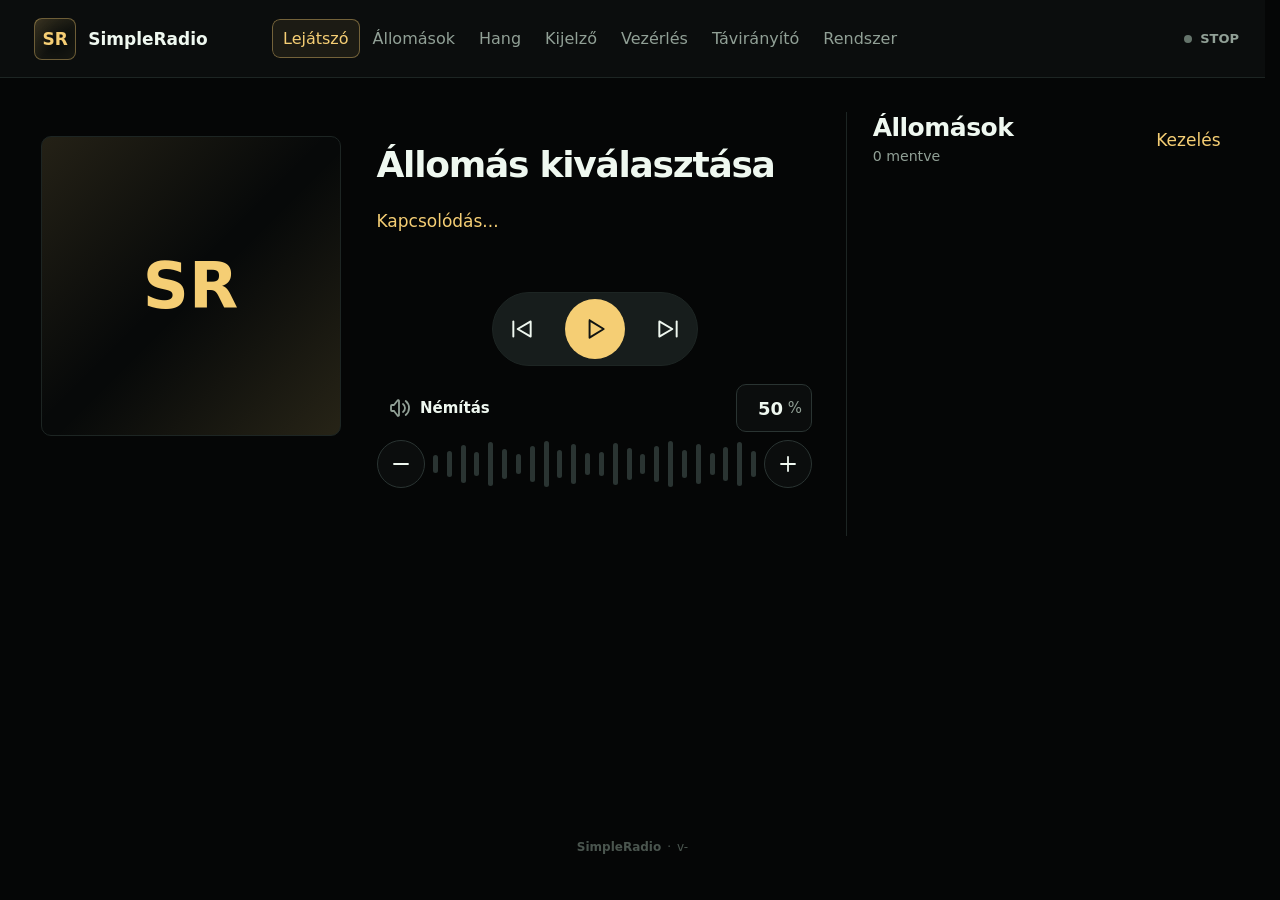
==== commit 4b3aafd3: "Save radio updates and refresh README screenshots" ====
--- a/data/index.html
+++ b/data/index.html
@@ -4,9 +4,9 @@
   <meta charset="UTF-8">
   <meta name="viewport" content="width=device-width, initial-scale=1">
   <title>SimpleRadio</title>
-  <link rel="icon" type="image/svg+xml" sizes="any" href="favicon.svg?v=1.3.28&amp;ui=cf68bdfbd8d3">
-  <link rel="stylesheet" href="style.css?v=1.3.28&amp;ui=cf68bdfbd8d3">
-  <link rel="stylesheet" href="ui.css?v=1.3.28&amp;ui=cf68bdfbd8d3">
+  <link rel="icon" type="image/svg+xml" sizes="any" href="favicon.svg?v=1.3.28&amp;ui=02898872c2eb">
+  <link rel="stylesheet" href="style.css?v=1.3.28&amp;ui=02898872c2eb">
+  <link rel="stylesheet" href="ui.css?v=1.3.28&amp;ui=02898872c2eb">
 </head>
 <body>
   <div class="app-shell">
@@ -62,7 +62,11 @@
 <input id="volume" type="range" min="0" max="100" oninput="setVolume(this.value, true)">
                   <button class="volume-step" type="button" onclick="changeVolume(5)" aria-label="Hangerő növelése 5 százalékkal" title="Hangerő +5%">+</button>
                 </div>
-                <strong id="volValue">50%</strong>
+                <label class="volume-readout">
+                  <span class="visually-hidden" data-i18n="player.volumePercent">Hangerő százalékban (0–100)</span>
+                  <input id="volValue" type="text" inputmode="numeric" enterkeyhint="done" pattern="100|[0-9]{1,2}" required autocomplete="off" value="50">
+                  <span aria-hidden="true">%</span>
+                </label>
               </div>
             </div>
           </article>
@@ -230,9 +234,13 @@
             <div class="settings-column">
               <section class="settings-section">
                 <header class="settings-section-head">
-                  <h2>Balansz</h2>
-                  <small>A bal és jobb csatorna aránya</small>
+                  <h2 id="channelHeading" data-i18n="sound.output">Hangkimenet</h2>
                 </header>
+                <div id="channelSelector" class="brightness-selector" role="radiogroup" aria-labelledby="channelHeading" hidden>
+                  <label><input id="stereoOutput" class="visually-hidden" type="radio" name="channels" checked onchange="postConfig({monoOutput:'0'})"><span data-i18n="sound.stereo">Sztereó</span></label>
+                  <label><input id="monoOutput" class="visually-hidden" type="radio" name="channels" onchange="postConfig({monoOutput:'1'})"><span data-i18n="sound.mono">Monó</span></label>
+                </div>
+                <small id="monoHelp" class="form-note" data-i18n="sound.monoHelp" hidden>A bal és a jobb csatorna keveréke mindkét kimeneten hallható.</small>
                 <label class="setting-row">
                   <span>Bal / jobb</span>
                   <span class="setting-range"><input id="soundBalance" type="range" min="-100" max="100" value="0" oninput="mirrorBalance(this.value, true)"><strong id="soundBalanceValue">Közép</strong></span>
@@ -278,7 +286,7 @@
                 <label class="setting-row"><span>Téma</span>
                   <select id="themeAccent" onchange="syncThemeAccent(); saveConfigNow()">
                 <option value="green">Zöld</option>
-                <option value="amber">Borostyán</option>
+                <option value="amber" selected>Borostyán</option>
                 <option value="blue">Kék</option>
                 <option value="cyan">Cián</option>
                 <option value="red">Vörös</option>
@@ -296,6 +304,18 @@
                   <span class="setting-copy"><strong>Automatikus nappal / éjszaka mód</strong></span>
                   <span class="toggle-switch"><input id="autoBrightness" type="checkbox" onchange="saveConfigNow()"><span></span></span>
                 </label>
+                <label id="solarToggleRow" class="setting-row setting-toggle" hidden>
+                  <span class="setting-copy"><strong data-i18n="display.sunSchedule">Napkelte és napnyugta követése</strong></span>
+                  <span class="toggle-switch"><input id="solarBrightness" type="checkbox" onchange="postConfig({solarBrightness:this.checked?'1':'0'})"><span></span></span>
+                </label>
+                <details id="solarLocation" class="disclosure" hidden>
+                  <summary></summary>
+                  <form id="solarLocationForm">
+                    <label><span data-i18n="display.latitude">Szélességi fok</span><input id="solarLatitude" type="number" required step="any" min="-90" max="90"></label>
+                    <label><span data-i18n="display.longitude">Hosszúsági fok</span><input id="solarLongitude" type="number" required step="any" min="-180" max="180"></label>
+                    <button type="submit" class="quiet-button" data-i18n="display.saveLocation">Hely mentése</button>
+                  </form>
+                </details>
                 <label class="setting-row"><span>Nappali mód kezdete</span><input id="dayStartTime" type="time" onchange="saveConfigNow()"></label>
                 <label class="setting-row"><span>Éjszakai mód kezdete</span><input id="nightStartTime" type="time" onchange="saveConfigNow()"></label>
                 <label class="setting-row"><span>Nappali</span><span class="setting-range"><input id="dayBrightness" type="range" min="0" max="255" oninput="setPercentLabel('dayBrightness')"><strong id="dayBrightnessValue">0%</strong></span></label>
@@ -321,11 +341,11 @@
                 <option value="volume">Hangerősáv</option>
                 <option value="station">Állomás</option>
                 <option value="datetime" data-i18n="display.footer.datetime">Dátum és idő</option>
-                <option value="vu">Animáció</option>
+                <option value="vu">Kivezérlésjelző (VU)</option>
                 <option value="spectrum" data-i18n="display.footer.spectrum">Spektrum (24 sáv, FFT)</option>
                   </select>
                 </label>
-                <label id="displayVuStyleField" class="setting-row"><span>Animáció típusa</span>
+                <label id="displayVuStyleField" class="setting-row"><span>Kivezérlésjelző stílusa</span>
                   <select id="displayVuStyle" onchange="saveConfigNow()">
                 <option value="bars">Álló oszlopok</option>
                 <option value="symmetric">Szimmetrikus oszlopok</option>
@@ -717,14 +737,14 @@
       <span id="footerVersion">v-</span>
     </footer>
   </div>
-  <script src="theme.js?v=1.3.28&amp;ui=cf68bdfbd8d3"></script>
-  <script src="i18n-catalog.js?v=1.3.28&amp;ui=cf68bdfbd8d3"></script>
-  <script src="i18n.js?v=1.3.28&amp;ui=cf68bdfbd8d3"></script>
-  <script src="ir-profiles.js?v=1.3.28&amp;ui=cf68bdfbd8d3"></script>
-  <script src="ir-editor.js?v=1.3.28&amp;ui=cf68bdfbd8d3"></script>
-  <script src="station-playlist.js?v=1.3.28&amp;ui=cf68bdfbd8d3"></script>
-  <script src="led-settings.js?v=1.3.28&amp;ui=cf68bdfbd8d3"></script>
-  <script src="ui.js?v=1.3.28&amp;ui=cf68bdfbd8d3"></script>
-  <script src="app.js?v=1.3.28&amp;ui=cf68bdfbd8d3"></script>
+  <script src="theme.js?v=1.3.28&amp;ui=02898872c2eb"></script>
+  <script src="i18n-catalog.js?v=1.3.28&amp;ui=02898872c2eb"></script>
+  <script src="i18n.js?v=1.3.28&amp;ui=02898872c2eb"></script>
+  <script src="ir-profiles.js?v=1.3.28&amp;ui=02898872c2eb"></script>
+  <script src="ir-editor.js?v=1.3.28&amp;ui=02898872c2eb"></script>
+  <script src="station-playlist.js?v=1.3.28&amp;ui=02898872c2eb"></script>
+  <script src="led-settings.js?v=1.3.28&amp;ui=02898872c2eb"></script>
+  <script src="ui.js?v=1.3.28&amp;ui=02898872c2eb"></script>
+  <script src="app.js?v=1.3.28&amp;ui=02898872c2eb"></script>
 </body>
 </html>
--- a/data/style.css
+++ b/data/style.css
@@ -8,10 +8,10 @@
   --text: #eff8f0;
   --muted: #91a096;
   --dim: #65746b;
-  --accent: #a9f7bf;
-  --accent-strong: #69e58d;
-  --accent-rgb: 169, 247, 191;
-  --accent-strong-rgb: 105, 229, 141;
+  --accent: #f5ce74;
+  --accent-strong: #dca84f;
+  --accent-rgb: 245, 206, 116;
+  --accent-strong-rgb: 220, 168, 79;
   --gold: #e7c66a;
   --red: #ff625f;
   --blue: #5577ff;
--- a/data/ui.css
+++ b/data/ui.css
@@ -359,6 +359,13 @@
 .schedule-row .setting-row + .setting-row { grid-template-columns: 1fr; }
 .schedule-row .setting-range { width: 100%; }
 .schedule-row .setting-range input { min-width: 50px; }
+#monoHelp { margin-top: 14px; }
+#solarLocation { margin: 0; border-top: 0; border-bottom: 1px solid var(--line-soft); }
+#solarLocationForm { display: grid; grid-template-columns: repeat(2, minmax(0, 1fr)); gap: 12px; align-items: end; }
+#solarLocationForm label { display: grid; gap: 6px; font-size: 14px; color: var(--muted); }
+#solarLocationForm input { width: 100%; min-width: 0; }
+#solarLocationForm button { grid-column: 1 / -1; justify-self: start; }
+.solar-event { color: var(--muted); font-size: 14px; }
 .layout-preview { margin: 0 0 24px; }
 .layout-preview > small { display: block; margin-bottom: 8px; }
 .lcd-preview { --bg: #000000; --text: #e8f6e2; --muted: #697a70; --line: #1a221e; --accent: var(--lcd-accent, var(--accent-strong)); --logo-mat: var(--bg); position: relative; container-type: inline-size; width: 100%; aspect-ratio: 480 / 320; overflow: hidden; border: 1px solid var(--line-soft); border-radius: 8px; background: var(--bg); color: var(--accent); }
@@ -480,12 +487,12 @@
 .player-controls {
   --skip-size: 52px; --play-size: 68px; --control-icon-size: 28px;
   --transport-gap: 26px; --transport-inset: 8px;
-  --wave-inset: calc(var(--transport-inset) + (var(--skip-size) - var(--control-icon-size)) / 2 + var(--control-icon-size) / 6);
-  width: calc(var(--skip-size) * 2 + var(--play-size) + var(--transport-gap) * 2 + var(--transport-inset) * 2);
+  container: volume-controls / inline-size;
+  width: min(100%, 520px);
   align-self: center; flex: 0 0 auto; margin-top: auto; margin-bottom: -8px; padding-top: 24px;
 }
 .transport { align-self: center; justify-content: center; gap: 8px; padding: 6px; border: 1px solid var(--line-soft); border-radius: 999px; background: var(--surface-2); }
-.player-controls > .transport { margin: 0; width: 100%; grid-template-columns: var(--skip-size) var(--play-size) var(--skip-size); gap: var(--transport-gap); padding: calc(var(--transport-inset) - 1px); }
+.player-controls > .transport { margin: 0 auto; width: max-content; max-width: 100%; grid-template-columns: var(--skip-size) var(--play-size) var(--skip-size); gap: var(--transport-gap); padding: calc(var(--transport-inset) - 1px); }
 .transport button { width: 48px; height: 48px; min-width: 0; padding: 10px; border: 0; background: transparent; color: var(--text); justify-self: center; }
 .player-controls .transport button { width: var(--skip-size); height: var(--skip-size); min-height: var(--skip-size); }
 .player-controls .transport .ui-icon { width: var(--control-icon-size); height: var(--control-icon-size); }
@@ -493,22 +500,24 @@
 .transport .play-main { width: 64px; height: 64px; min-width: 64px; border-radius: 50%; background: var(--accent); color: #101412; }
 .player-controls .transport .play-main { width: var(--play-size); height: var(--play-size); min-width: var(--play-size); min-height: var(--play-size); }
 .transport .play-main:hover { background: var(--accent-strong); color: #101412; }
-.volume-rail { position: relative; display: block; width: 100%; height: 52px; max-width: none; margin-top: 22px; }
-.volume-control-row { position: static; display: block; padding: 0; }
-.volume-step { position: absolute; top: 0; min-width: 28px; width: 28px; height: 52px; min-height: 44px; padding: 3px; border: 0; background: transparent; border-radius: 6px; }
-.volume-step:first-child { left: calc(var(--wave-inset) - 42px); }
-.volume-step:last-child { right: calc(var(--wave-inset) - 42px); }
+.volume-rail { display: grid; grid-template-columns: auto minmax(0, 1fr) auto; align-items: center; width: 100%; max-width: none; gap: 8px; margin-top: 22px; }
+.volume-control-row { display: grid; grid-template-columns: 48px minmax(0, 1fr) 48px; align-items: center; gap: 8px; padding: 0; }
+.volume-step, .mute-button { position: static; display: inline-flex; align-items: center; justify-content: center; min-width: 48px; width: 48px; height: 48px; padding: 0; border: 1px solid var(--line); border-radius: 50%; background: var(--chrome); }
+.volume-step .ui-icon, .mute-button .ui-icon, .header-volume > button .ui-icon { width: 24px; height: 24px; }
 .volume-step:hover, .mute-button:hover { background: rgba(var(--accent-rgb), .08); color: var(--accent); }
-.mute-button { position: absolute; left: calc(var(--wave-inset) - 82px); top: 0; min-width: 32px; width: 32px; height: 52px; padding: 3px; border: 0; background: transparent; border-radius: 6px; color: var(--muted); }
+.mute-button { color: var(--muted); border-color: transparent; background: transparent; }
 .mute-button > span { display: none; }
 .mute-button[aria-pressed=false] { color: var(--accent); }
-#volValue { position: absolute; left: calc(100% - var(--wave-inset) + 54px); top: 0; display: flex; align-items: center; width: 60px; height: 52px; color: var(--muted); font-size: 14px; text-align: left; white-space: nowrap; }
-.signature-volume { position: absolute; left: var(--wave-inset); right: var(--wave-inset); top: 0; height: 52px; min-width: 56px; }
-.volume-pattern { display: flex; align-items: center; justify-content: space-between; position: absolute; top: 8px; left: 0; right: 0; height: 36px; pointer-events: none; }
-.volume-pill { display: block; position: relative; flex: 0 0 4px; width: 4px; overflow: hidden; border-radius: 999px; background: var(--line); }
+.volume-readout { position: relative; display: flex; align-items: center; width: 76px; color: var(--muted); font-variant-numeric: tabular-nums; }
+.volume-readout input { width: 100%; min-width: 0; height: 48px; margin: 0; padding: 0 28px 0 5px; text-align: right; font: inherit; font-size: 18px; font-weight: 650; color: var(--text); background: var(--chrome); border: 1px solid var(--line); border-radius: 10px; }
+.volume-readout input:focus { outline: 2px solid var(--accent); outline-offset: 1px; }
+.volume-readout > span:last-child { position: absolute; right: 10px; font-size: 15px; pointer-events: none; }
+.signature-volume { position: relative; display: block; height: 56px; min-width: 0; }
+.volume-pattern { display: flex; align-items: center; justify-content: space-between; position: absolute; inset: 5px 0; pointer-events: none; }
+.volume-pill { display: block; position: relative; flex: 0 1 5px; max-width: 3%; overflow: hidden; border-radius: 999px; background: var(--line); }
 .volume-pill::after { content: ''; position: absolute; left: 0; top: 0; width: var(--hover-fill, var(--fill, 0%)); height: 100%; background: var(--accent); }
 .signature-volume.is-previewing .volume-pill::after { background: rgba(var(--accent-rgb), .45); }
-.volume-control-row .signature-volume input[type=range] { appearance: none; -webkit-appearance: none; position: absolute; inset: 0; width: 100%; min-width: 0; height: 52px; margin: 0; padding: 0; border: 0; opacity: 0; cursor: pointer; }
+.volume-control-row .signature-volume input[type=range] { appearance: none; -webkit-appearance: none; position: absolute; inset: 0; width: 100%; min-width: 0; height: 100%; margin: 0; padding: 0; border: 0; opacity: 0; cursor: pointer; touch-action: pan-y; }
 /* A zero-width invisible thumb makes the native click value match the wave's
    full 0..100% width and its hover prediction in both browser engines. */
 .signature-volume input[type=range]::-webkit-slider-thumb { -webkit-appearance: none; width: 0; height: 0; border: 0; }
@@ -535,15 +544,22 @@
 .brand:has(:where(#headerTrack:not(:empty))) .brand-name { display: none; }
 body[data-view=player].main-transport-visible .brand .brand-name { display: block; }
 .header-volume { position: relative; }
-.header-volume > button { border-color: transparent; color: var(--accent); }
-.header-volume-panel { position: absolute; z-index: 5; right: 0; top: calc(100% + 12px); width: min(310px, calc(100vw - 42px)); padding: 8px; border: 1px solid var(--line); border-radius: 12px; background: var(--chrome); box-shadow: 0 8px 24px #0006; }
-.header-volume-panel .volume-rail { --wave-inset: 82px; height: 52px; margin: 0; }
-.player-controls .volume-space { height: 52px; margin-top: 22px; }
+.header-volume > button { min-width: 48px; min-height: 48px; border-color: transparent; color: var(--accent); }
+.header-volume-panel { container: volume-controls / inline-size; position: absolute; z-index: 5; right: 0; top: calc(100% + 12px); width: min(500px, calc(100vw - 24px)); padding: 12px; border: 1px solid var(--line); border-radius: 12px; background: var(--chrome); box-shadow: 0 8px 24px #0006; }
+.header-volume-panel .volume-rail { margin: 0; }
+.player-controls .volume-space { height: 56px; margin-top: 22px; }
+@container volume-controls (max-width: 439px) {
+  .volume-rail { grid-template-columns: minmax(0, 1fr) auto; row-gap: 4px; }
+  .mute-button { grid-area: 1 / 1; justify-self: start; width: auto; gap: 8px; padding: 0 10px; border-radius: 10px; }
+  .mute-button > span { display: inline; font-size: 15px; font-weight: 550; color: var(--text); }
+  .volume-readout { grid-area: 1 / 2; }
+  .volume-control-row { grid-area: 2 / 1 / 3 / -1; }
+  .player-controls .volume-space { height: 108px; }
+}
 @media (min-width: 1101px) {
   .now-grid { grid-template-columns: minmax(0, 1fr) minmax(300px, 32%); }
   .now-copy { justify-content: center; padding: 0; }
   .now-copy .player-controls { align-self: flex-start; margin: 24px 0 0; padding: 0; }
-  .player-controls .volume-rail { margin-left: calc(82px - var(--wave-inset)); }
 }
 #stationsView .page-head { align-items: center; }
 #stationsView .page-head h1 { margin-bottom: 3px; }
@@ -619,7 +635,7 @@
   .now-copy h1 { font-size: clamp(27px, 3.1vw, 36px); }
   .player-station-name { margin-bottom: 8px; }
   .player-controls { --skip-size: 46px; --play-size: 60px; --control-icon-size: 26px; --transport-gap: 20px; --transport-inset: 7px; padding-top: 20px; }
-  .volume-rail { margin-top: 18px; }
+  .player-controls :is(.volume-rail, .volume-space) { margin-top: 18px; }
 }
 @media (min-width: 761px) and (max-width: 1400px) {
   .topbar { gap: 16px; }
@@ -667,11 +683,6 @@
   .cover-frame { max-width: 260px; }
   .now-copy { padding: 0; }
   .player-controls { --skip-size: 46px; --play-size: 60px; --control-icon-size: 26px; --transport-gap: 16px; --transport-inset: 6px; margin-top: 24px; margin-bottom: 0; padding-top: 0; }
-  .volume-step { width: 26px; min-width: 26px; }
-  .volume-step:first-child { left: calc(var(--wave-inset) - 34px); }
-  .volume-step:last-child { right: calc(var(--wave-inset) - 34px); }
-  .mute-button { left: calc(var(--wave-inset) - 68px); width: 28px; min-width: 28px; }
-  #volValue { left: calc(100% - var(--wave-inset) + 40px); width: 48px; font-size: 13px; }
 }
 @media (max-width: 480px) {
   .topbar { gap: 8px; padding-inline: 12px; }
@@ -680,11 +691,6 @@
 }
 @media (max-width: 360px) {
   .player-controls { --skip-size: 44px; --play-size: 56px; --control-icon-size: 24px; --transport-gap: 12px; --transport-inset: 5px; }
-  .volume-step { width: 24px; min-width: 24px; }
-  .volume-step:first-child { left: calc(var(--wave-inset) - 30px); }
-  .volume-step:last-child { right: calc(var(--wave-inset) - 30px); }
-  .mute-button { left: calc(var(--wave-inset) - 62px); }
-  #volValue { left: calc(100% - var(--wave-inset) + 34px); width: 42px; font-size: 12px; }
   .topbar { gap: 8px; }
   .header-transport { grid-template-columns: 34px 40px 34px; gap: 3px; }
   .header-transport .transport-icon { width: 34px; }
